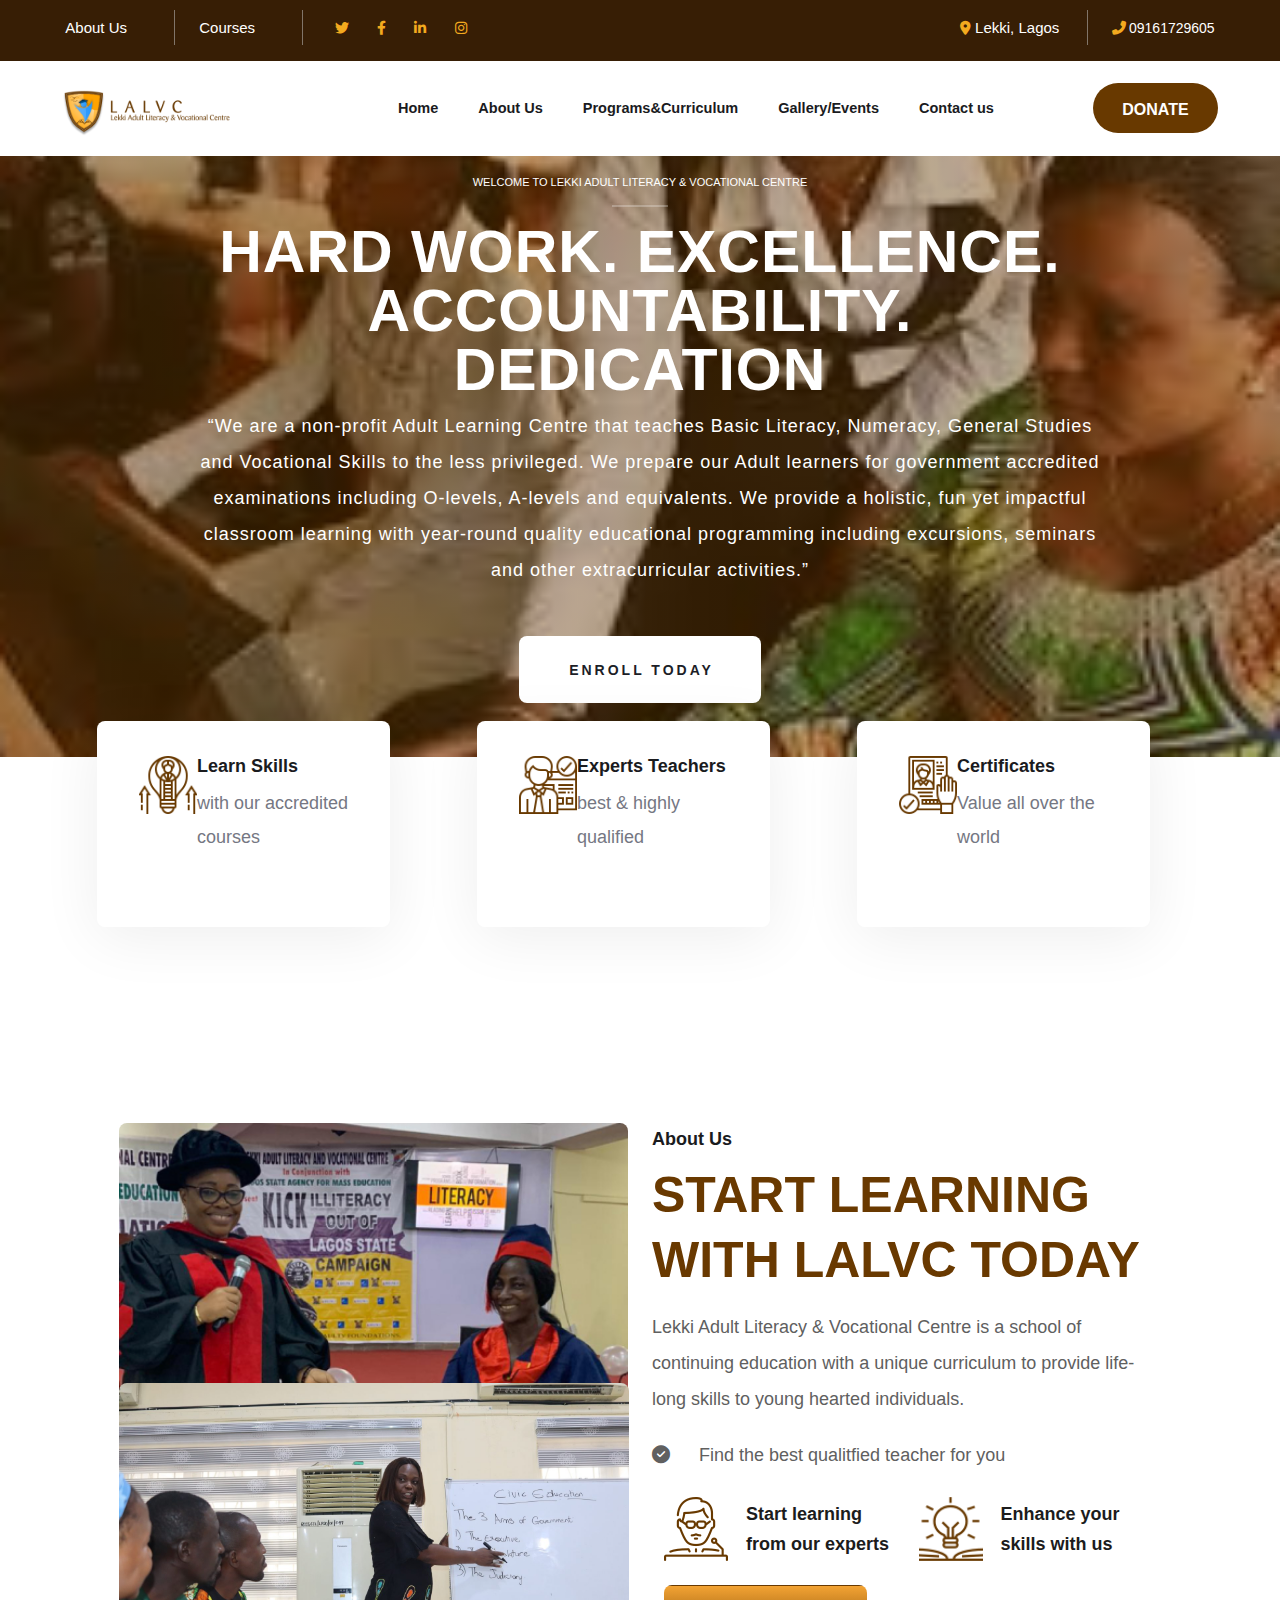
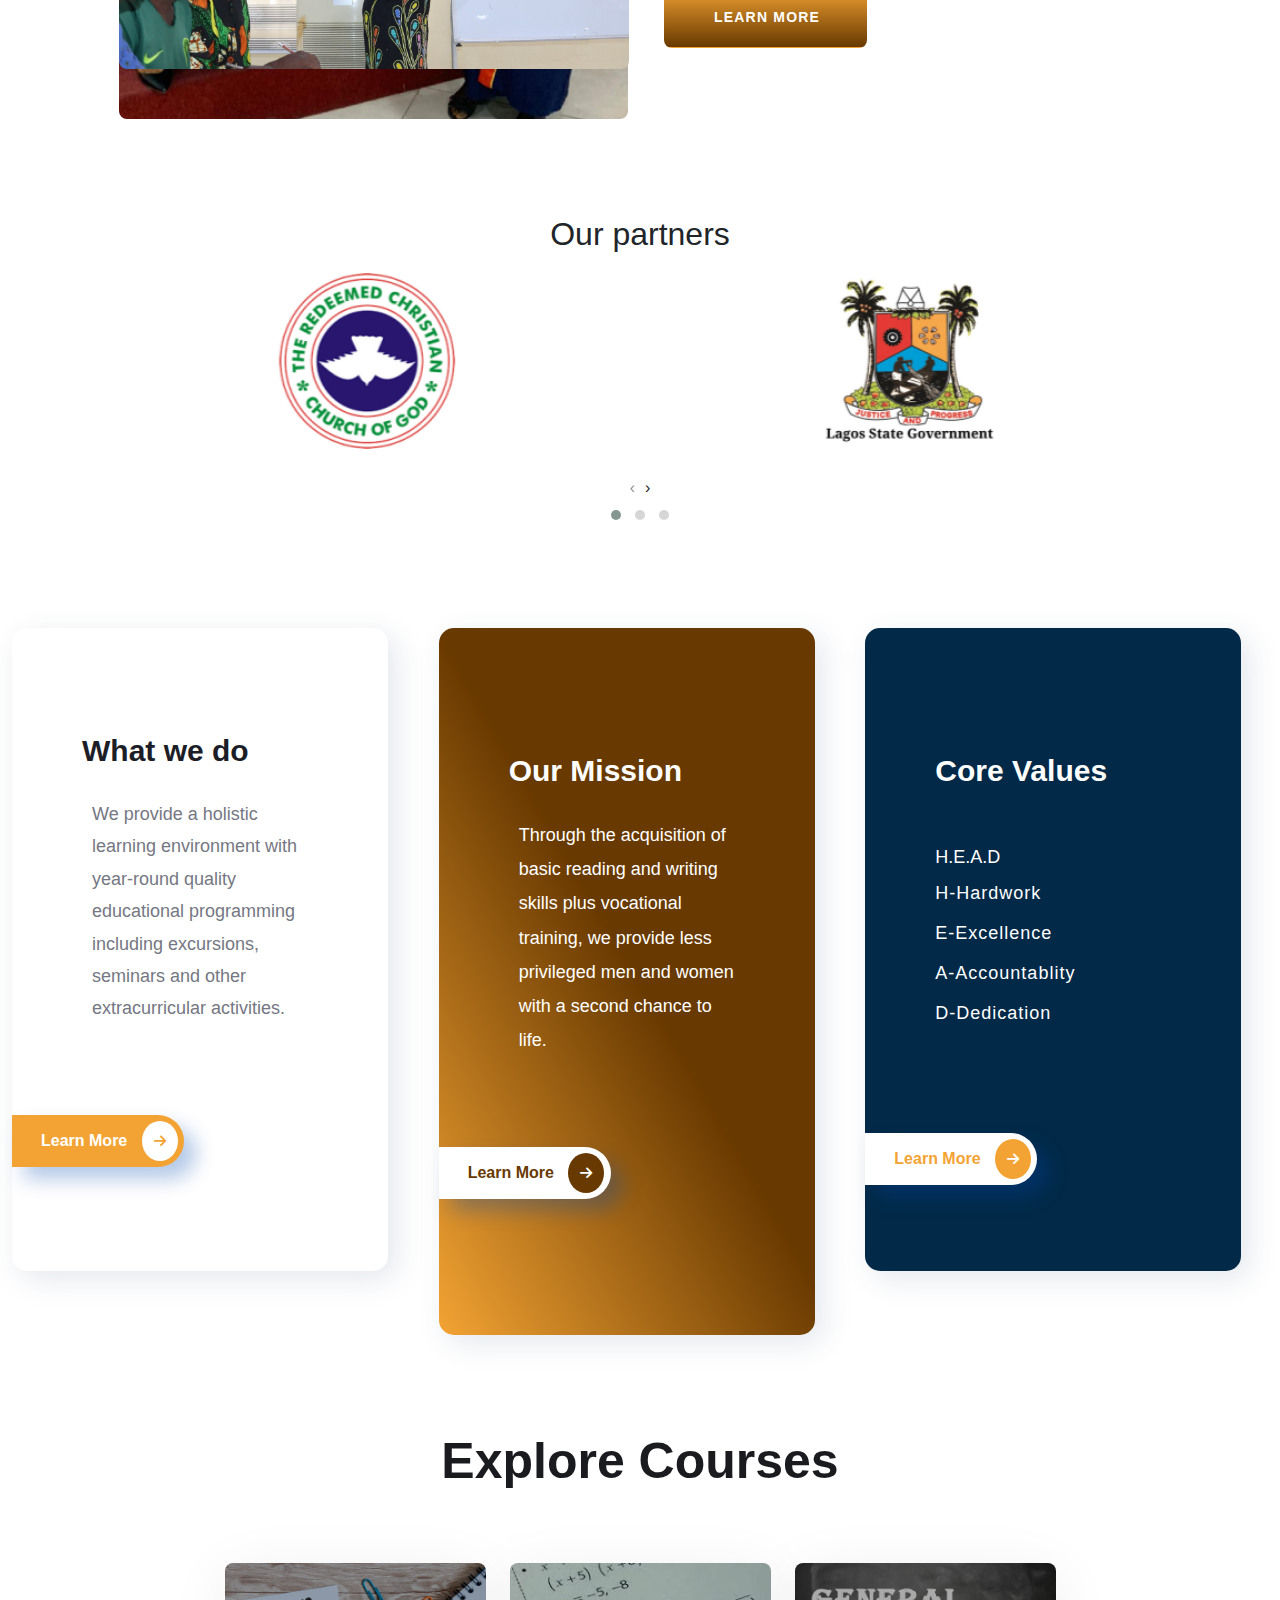
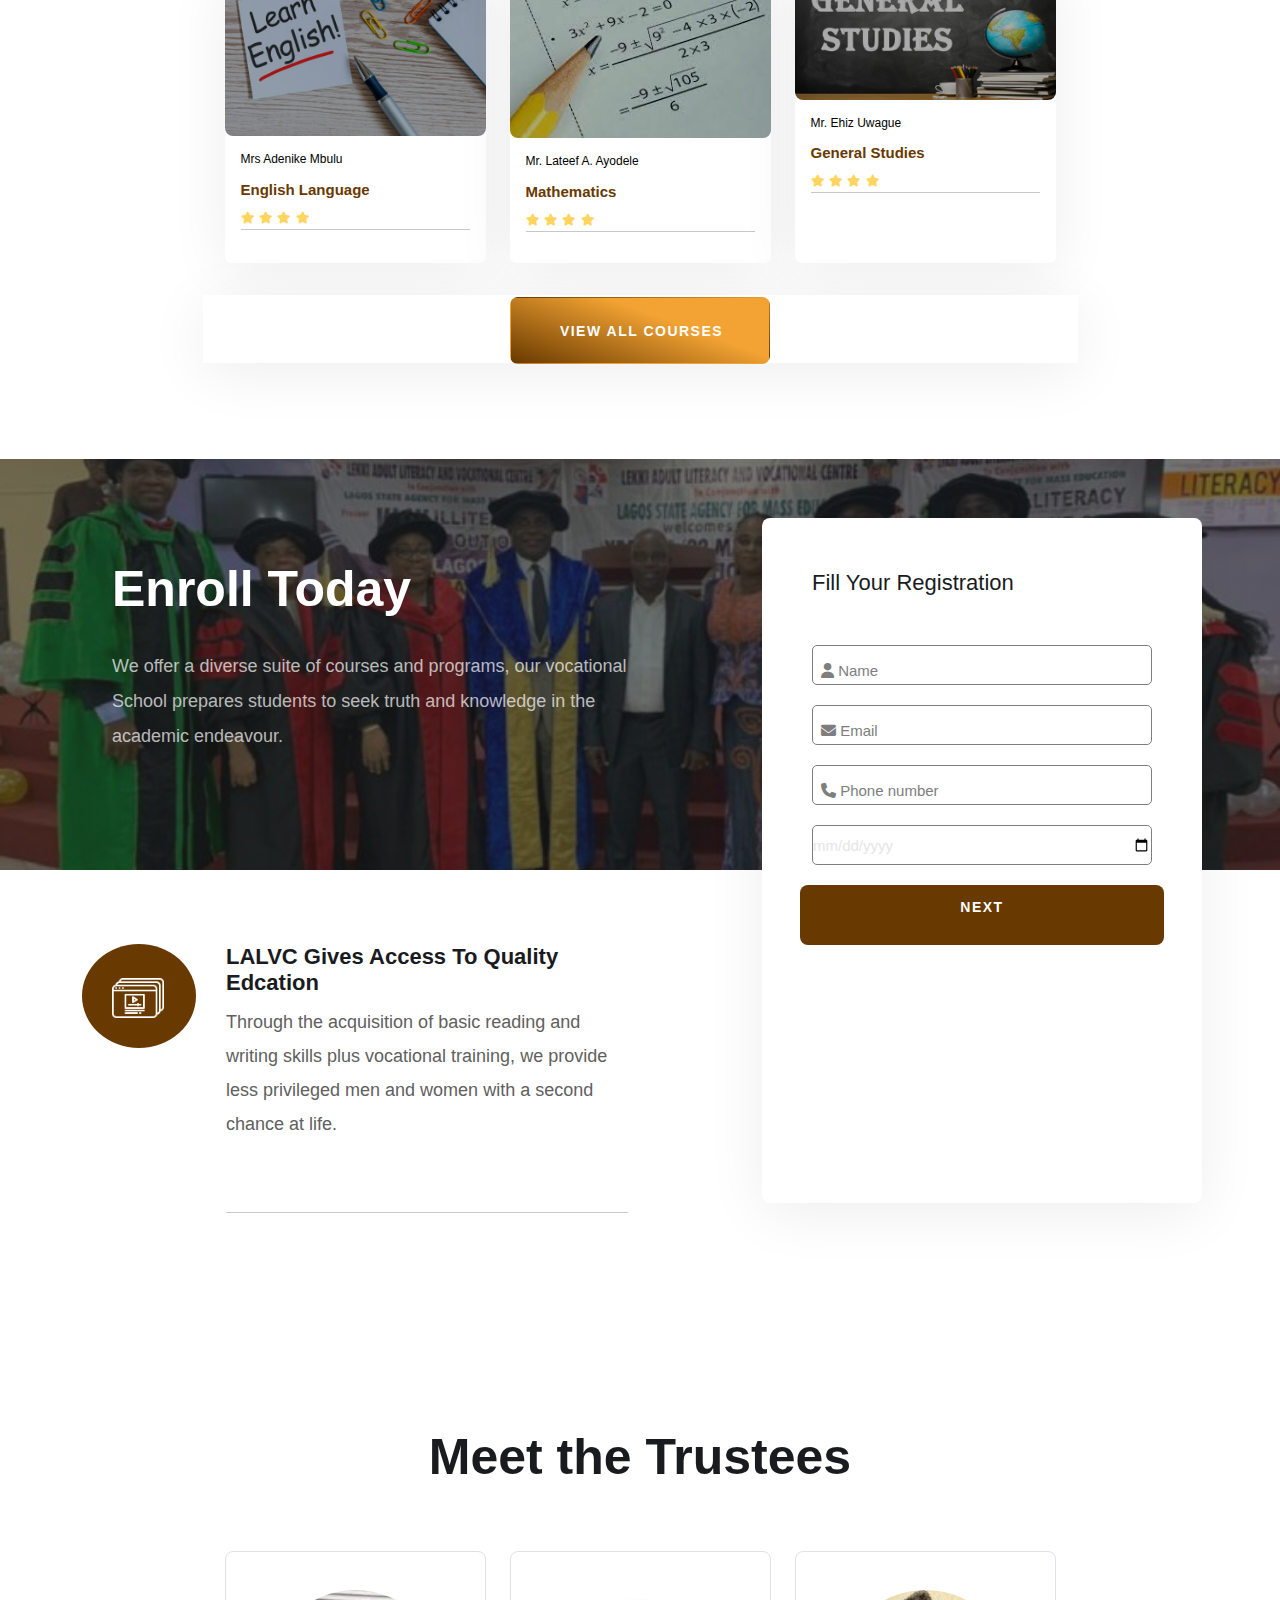
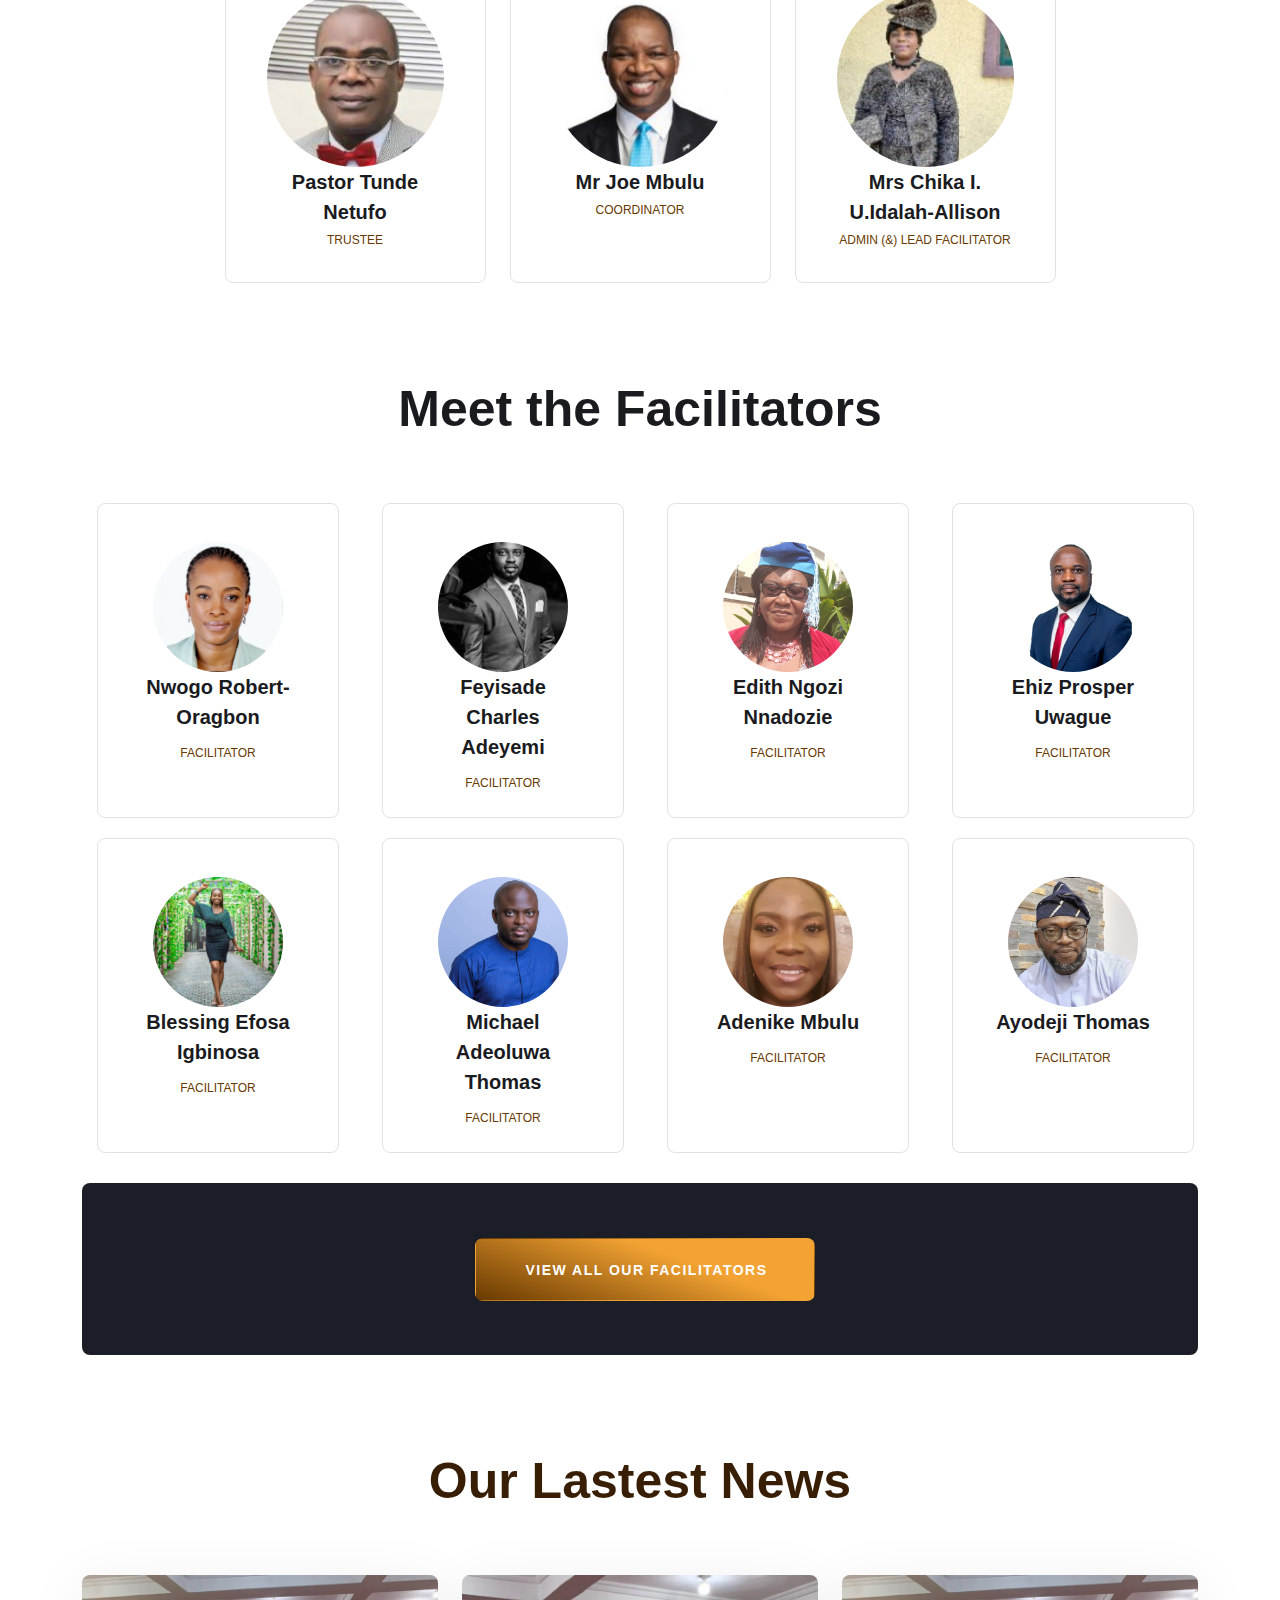
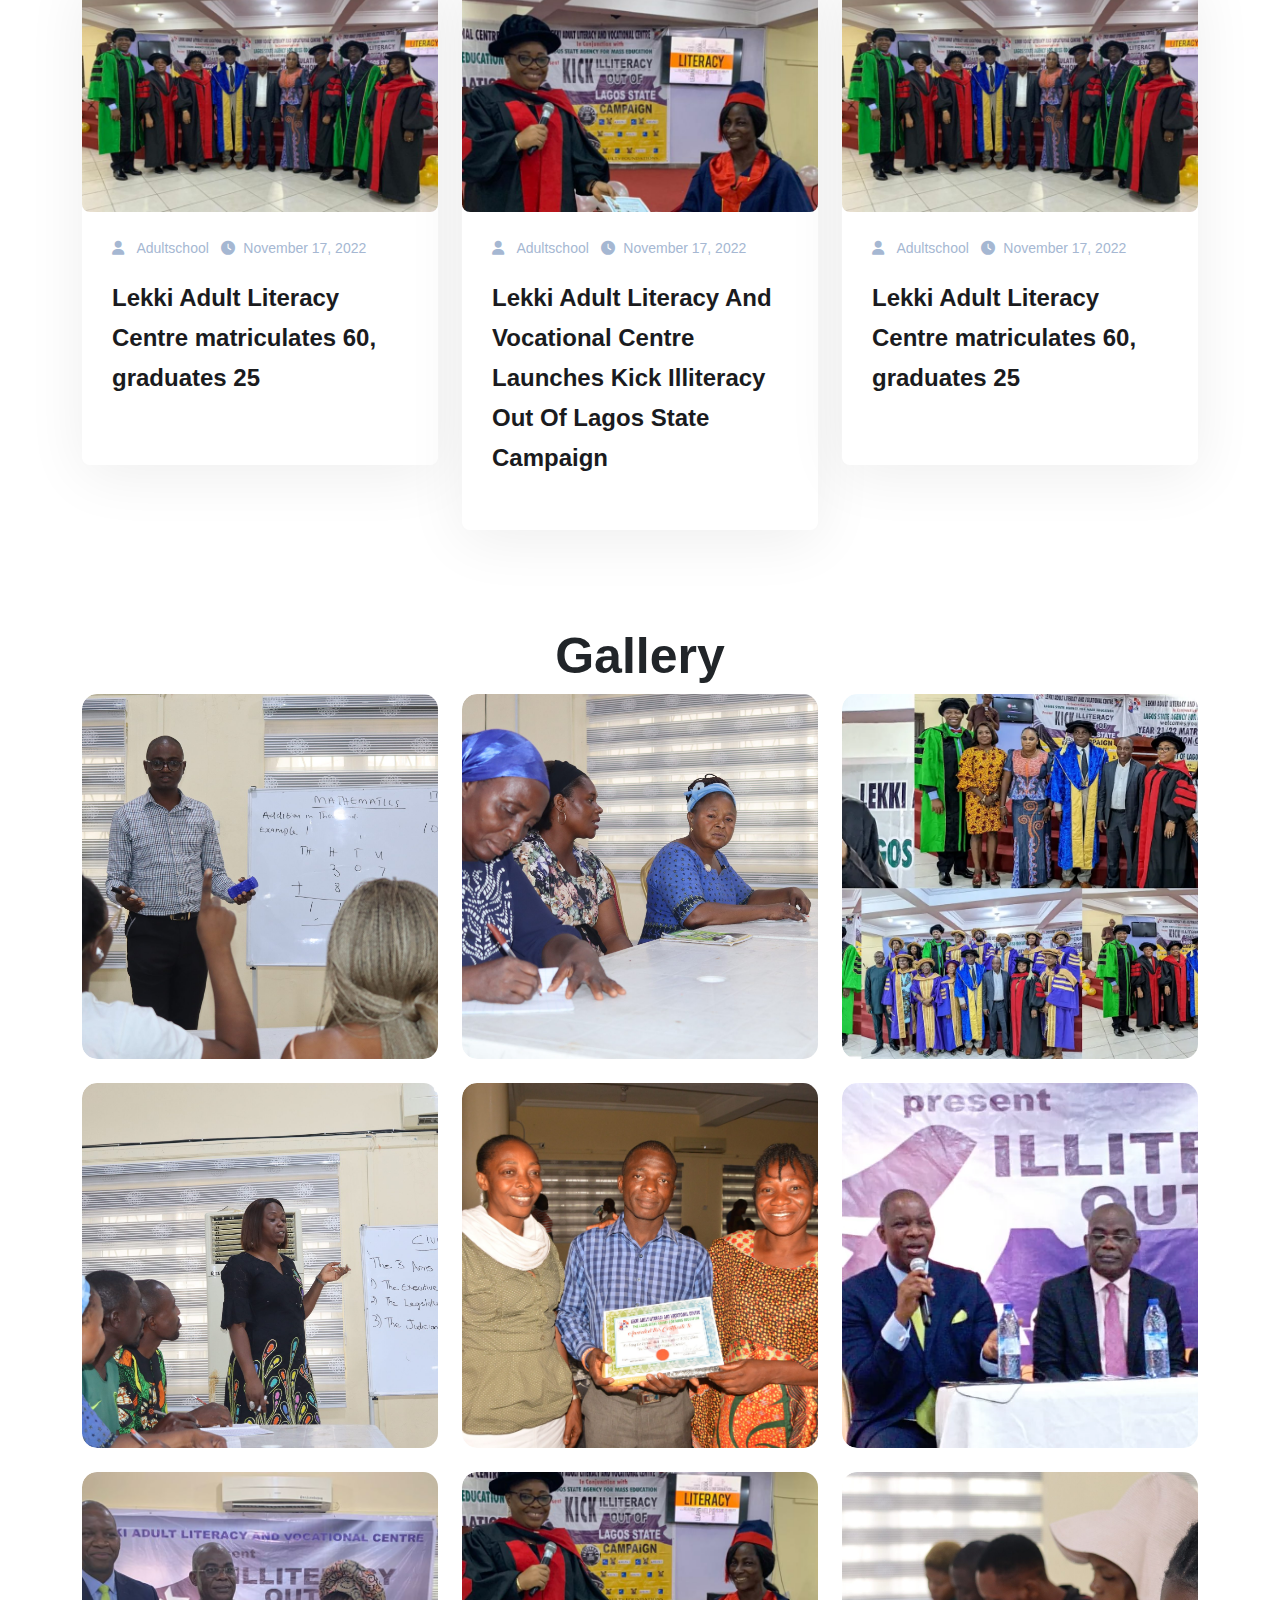
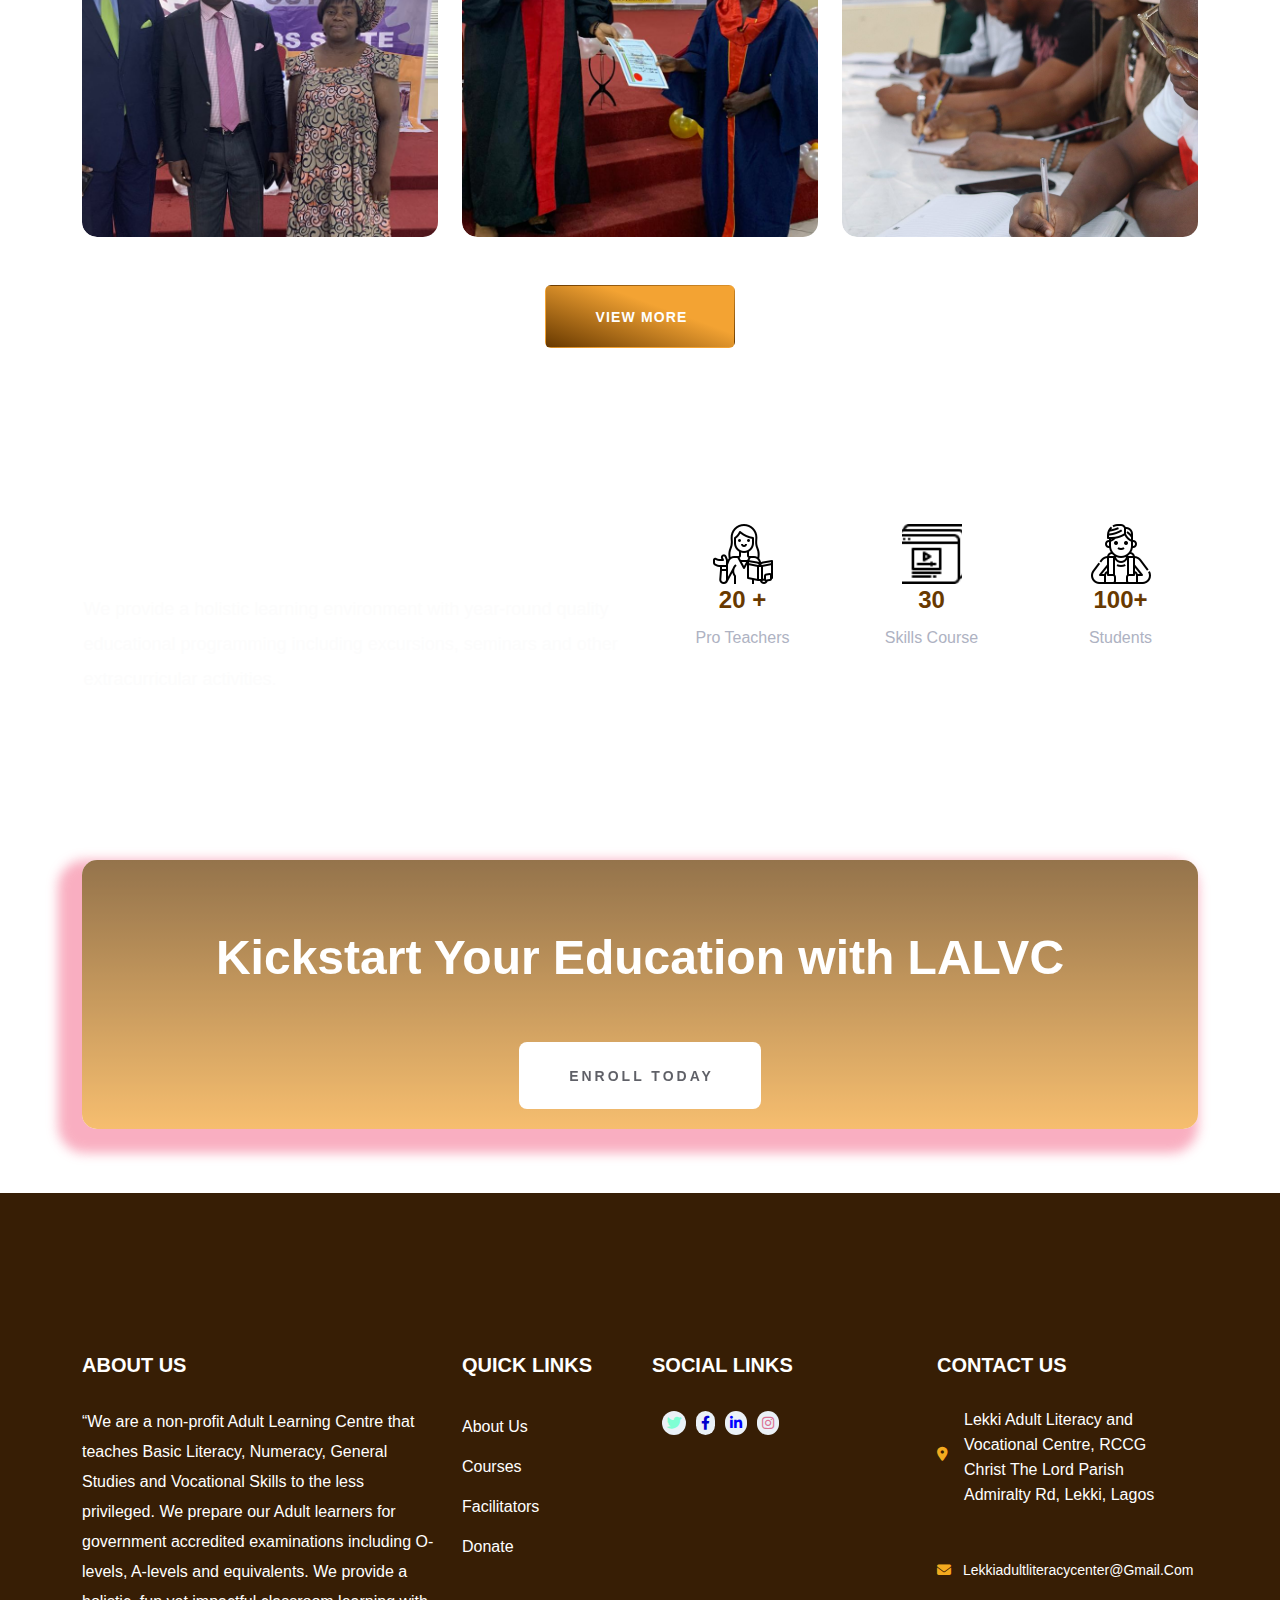
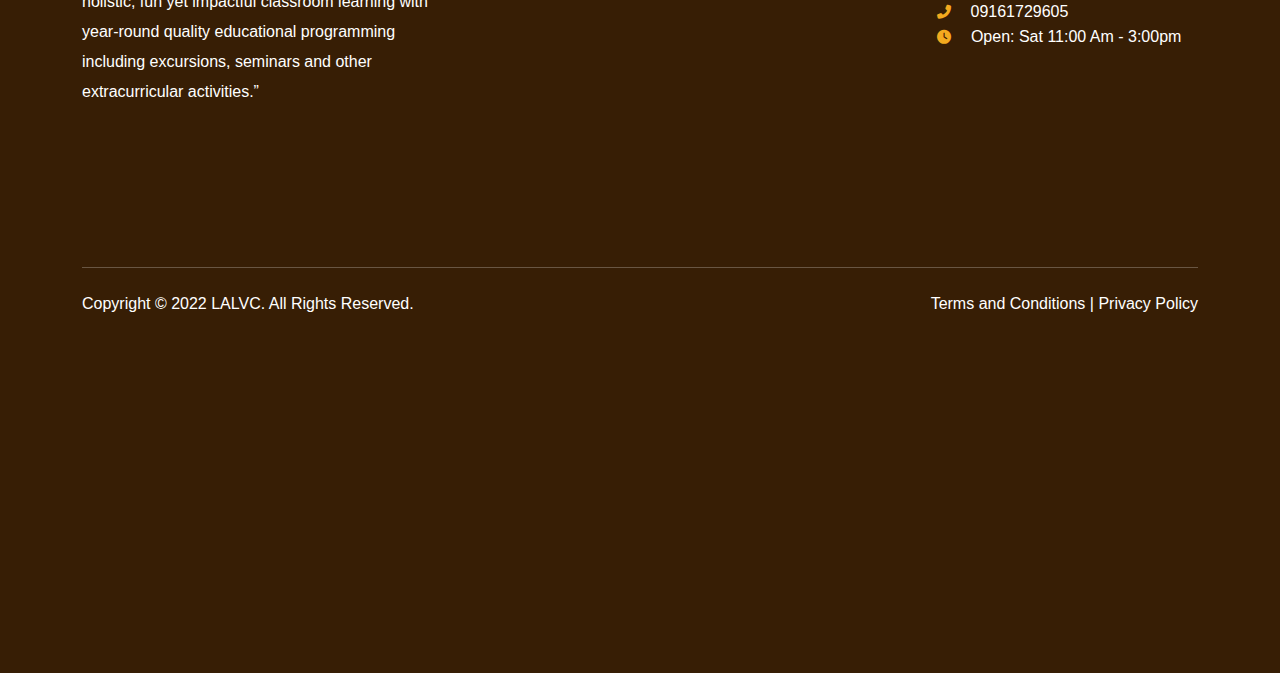
==== index.html @ d7ad95f9 "Add files via upload" ====
<!DOCTYPE html>
<html lang="en">

<head>
  <meta charset="UTF-8">
  <meta http-equiv="X-UA-Compatible" content="IE=edge">
  <meta name="viewport" content="width=device-width, initial-scale=1.0">
  <!-- bootstrap_css -->
  <link href="https://cdn.jsdelivr.net/npm/bootstrap@5.1.3/dist/css/bootstrap.min.css" rel="stylesheet"
    integrity="sha384-1BmE4kWBq78iYhFldvKuhfTAU6auU8tT94WrHftjDbrCEXSU1oBoqyl2QvZ6jIW3" crossorigin="anonymous">
  <link rel="stylesheet" href="boots/bootstrap.min.css">
  <!-- font_awesome -->
  <link rel="stylesheet" href="Font_6/css/all.min.css">
  <!-- animate_css -->
  <link rel="stylesheet" href="boots/animate.min.css">
  <!-- Css -->
  <link rel="stylesheet" href="css _folder/style.css">
   <link rel="stylesheet"
    href="https://cdnjs.cloudflare.com/ajax/libs/OwlCarousel2/2.3.4/assets/owl.theme.default.min.css">
   <link rel="stylesheet" href="css _folder/owl-carousel-theme.min.css">
  <title>Lekki-Adult_Schoolng </title>
</head>

<body>
  <header class="fixed-top">
    <!-- nav-info-section -->
    <nav class="main_nav d-none d-lg-block">
      <div class="container-fluid">
        <div class="row justify-content-center">
          <div class="col-lg-11 main_nav_section d-flex pt-2">
            <div class="d-flex">
              <div class="main_nav-item pt-1">
                <a href="#" class="ms-0 ps-0 pe-5" style="color: white;" id="about-">About us</a>
                <a href="#" style="color: white;" id="map_lekki" class="pe-5">Courses</a>
              </div>
              <ul class="pt-1">
                <a href="#" style="color: #f3aa1f; font-size: 14px; font-weight: 400px;"><i
                    class="fa-brands fa-twitter"></i></a>
                <a href="#" style="color: #f3aa1f; font-size: 14px; font-weight: 400px;" class="ms-4"><i
                    class="fab fa-facebook-f"></i></a>
                <a href="#" style="color: #f3aa1f; font-size: 14px; font-weight: 400px;" class="ms-4"><i
                    class="fab fa-linkedin-in"></i></a>
                <a href="#" style="color: #f3aa1f; font-size: 14px; font-weight: 400px;" class="ms-4"><i
                    class="fa-brands fa-instagram"></i></a>
              </ul>
            </div>
            <div class="ms-auto pt-1">
              <a href="#" style="color: white;" id="map_lekki" class="pe-4">
                <i class="fas fa-map-marker-alt" style="color: #f3aa1f; font-size: 14px; font-weight: 400px;"></i>
                <span>Lekki, Lagos</span>
              </a>
              <a href="#" style="color: white;" class="ms-4">
                <i class="fas fa-phone-alt" style="color: #f3aa1f; font-size: 14px; font-weight: 400px;">
                  <span class="text-white" style="font-weight: 400;">09161729605</span></i>
              </a>
            </div>
          </div>
        </div>
      </div>
    </nav>

    <nav class="d-lg-none d-block">
      <div class="container text-center">
        <div class="row">
          <div class="col-lg-12 donation_sm">
            <h2>- Make a donation -</h2>
          </div>
        </div>
      </div>
    </nav>

    <!-- navbar-section -->
    <nav class="navbar navbar-expand-lg bg-white">
      <div class="container-fluid">
        <a class="navbar-brand for-small-view"  href="#"><img src="images/adult_schoolng-logo.png" alt=""></a>
       <button class="navbar-toggler for-small-view" type="button" data-bs-toggle="collapse" data-bs-target="#navbarTogglerDemo03"
         aria-controls="navbarTogglerDemo" aria-expanded="false" aria-label="Toggle navigation">
         <span class="fa fa-bars" ></span>
       </button>
     <div class="d-lg-none d-block nav-logo-section text-center">
        <div class="nav_logo">
           <a class="navbar-brand nav-logo" href="#"> 
            <img src="images/adult_schoolng-logo.png" alt="" class="logo-nav">
          </a>
          </div>

        <a class="navbar-toggler " type="button" data-bs-toggle="collapse" data-bs-target="#navbarTogglerDemo03"
          aria-controls="navbarTogglerDemo" aria-expanded="false" aria-label="Toggle navigation">
          <span class="fa fa-bars  mx-auto" onclick="iconChange(this)"></span>
     </a>

     </div>
        <div class="collapse navbar-collapse text-lg-center" id="navbarTogglerDemo03">
          <ul class="navbar-nav bg-white text-center mb-2 mb-lg-0 d-flex justify-content-center">
            <li class="nav-item">
              <a class="nav-link active" aria-current="page" href="#">Home</a>
            </li>
            <li class="nav-item">
              <a class="nav-link" href="#">About Us</a>
            </li>
            <li class="nav-item">
              <a class="nav-link" href="#">Programs&Curriculum</a>
            </li>
            <li class="nav-item">
              <a class="nav-link" href="#">Gallery/Events</a>
            </li>
            <li class="nav-item">
              <a class="nav-link" href="#">Contact us</a>
            </li>
          </ul>
          <button class="btn donate_button ms-auto" style="padding-top: 13.7px;" type="button">Donate</button>
        </div>
      </div>
    </nav>
  </header>

  <!-- hero-section -->
  <section id="hero">
    <div class="container">
      <div class="row justify-content-center text-center">
        <div class="col-lg-10">
          <h4 class="pt-lg-4 mt-4">WELCOME TO LEKKI ADULT LITERACY & VOCATIONAL CENTRE</h4>
          <hr class="mx-auto" style="width: 6%; border: 1px solid #fff !important; background-color: #fff;">
          <h1>hard work. excellence. accountability. dedication
          </h1>
          <p>
            “We are a non-profit Adult Learning Centre that teaches Basic Literacy, Numeracy, General Studies and
            Vocational Skills to the less privileged. We prepare our Adult learners for government accredited
            examinations including O-levels, A-levels and equivalents. We provide a holistic, fun yet impactful
            classroom learning with year-round quality educational programming including excursions, seminars and other
            extracurricular activities.”
          </p>
          <button class="btn btn_enroll mt-5" type="button">Enroll Today</button>
        </div>
      </div>
    </div>
  </section>

  <!-- populated_container -->
  <div class="container populated_container justify-content-center">
    <div class="row justify-content-center d-flex">
      <div class="col-lg-4">
        <div class=" d-flex skill-item">
          <span><img src="images/skkils.png" alt="" class="icon-certificate"></span>
          <div class="ski-ex-cer">
            <h6>Learn Skills</h6>
            <p>with our accredited courses</p>
          </div>
        </div>
      </div>
      <div class="col-lg-4">
        <div class=" d-flex expert-item">
          <span><img src="images/certificate.png" alt="" class="icon-certificate"></span>
          <div class="ski-ex-cer">
            <h6>Experts Teachers</h6>
            <p>best & highly qualified</p>
          </div>
        </div>
      </div>
      <div class="col-lg-4">
        <div class=" d-flex certificate-item">
          <span><img src="images/icon-certificate.png" alt="" class="icon-certificate"></span>
          <div class="ski-ex-cer">
            <h6>Certificates</h6>
            <p>Value all over the world</p>
          </div>
        </div>
      </div>
    </div>
  </div>

  <!-- about-section -->
  <section id="about">
    <div class="container">
      <div class="row justify-content-center about_section_content">
        <div class="col-lg-6 about-first-section-item">
          <img src="images/about_bg-section.jpg" style="border-radius: 8px 8px 8px 8px;">
          <div class="about-section-empty d-none d-lg-block"><img src="images/about-item.jpg" alt=""></div>
        </div>
        <div class="col-lg-6 about-first-section-item-2">
          <h6 class="text">About Us</h6>
          <h1> <strong> Start Learning with lalvc today</strong> </h1>
          <p class="para pt-2">
            Lekki Adult Literacy & Vocational Centre is a school of continuing education with a unique curriculum to
            provide life-long skills to young hearted individuals.
          </p>
          <p class="mb-0 pb-0"><span><i class="fa fa-check-circle me-4"></i></span> Find the best qualitfied teacher for
            you</p>
          <div class="container">
            <div class="row pt-lg-4">
              <div class="col-lg-6 d-flex icon_img">
                <span><img src="images/icon-company-01-1.png" alt="" class="icon-certificate"></span>
                <div>
                  <h3>Start learning from our experts</h3>
                </div>
              </div>
              <div class="col-lg-6 d-flex icon_img">
                <span class="ps-0"><img src="images/icon-company-02-1.png" alt="" class="icon-certificate"></span>
                <div>
                  <h3>Enhance your skills with us</h3>
                </div>
              </div>
              <div class="mt-4">
                <button class="btn about_more_btn">Learn More</button>
              </div>
            </div>
          </div>
        </div>
      </div>
    </div>
  </section>

  <!-- partner-carousel-section -->
  <section id="carousel-section">
    <div class="container">

      <div class="row justify-content-center text-center">
        <div class="col-lg-10">
          <h2 class="text">Our partners</h2>
        </div>
      </div>

      <!-- owl-carousel -->
     <div class="row justify-content-center mx-auto">
      <div class="owl-carousel owl-theme">
        <div class="item">
          <div class="item-img">
            <img src="images/redeem.png" alt="" class="owl-image">
          </div>
        </div>
        <div class="item">
          <div class="item-img">
            <img src="images/Lagos-State-Government.-180x180.png" alt="">
          </div>
        </div>
        <div class="item">
          <div class="item-img">
            <img src="images/redeem.png" alt="">
          </div>
        </div>
        <div class="item">
         <div class="item-img">
          <img src="images/Lagos-State-Government.-180x180.png" alt="">
         </div>
        </div>
        <div class="item">
          <div class="item-img">
            <img src="images/redeem.png" alt="">
          </div>
        </div>
      </div>
     </div>
    </div>


  </section>


  <!-- partners-section -->
  <section id="partners">
    <div class="container-fluid">
      <div class="row justify-content-center gy-4">
        <div class="col-lg-4">
          <div class=" partner-item" id="what-we-do">
            <h2>What we do</h2>
            <p>
              We provide a holistic learning environment with year-round quality educational programming including
              excursions, seminars and other extracurricular activities.
            </p>
            <div class="learn-btn">
              <button class="btn btn-learn" type="button">Learn More <span class="rounded-circle"><i
                    class="fa fa-arrow-right"></i></span></button>
            </div>
          </div>
        </div>
        <div class="col-lg-4">
          <div class="partner-item" id="Mission">
            <h2>Our Mission</h2>
            <p class="text-white">
              Through the acquisition of basic reading and writing skills plus vocational training, we provide less
              privileged men and women with a second chance to life.
            </p>
            <div class="learn-btn">
              <button class="btn btn-learn" style="color: #683900;" type="button">Learn More <span
                  class="rounded-circle"><i class="fa fa-arrow-right"></i></span></button>
            </div>
          </div>
        </div>
        <div class="col-lg-4">
          <div class=" partner-item" id="head">
            <h2>Core Values</h2>
            <p class="text-white mb-0 p-0 mt-5">H.E.A.D</p>
            <ul class="p-0">
              <li>H-Hardwork</li>
              <li>E-Excellence</li>
              <li>A-Accountablity</li>
              <li>D-Dedication</li>
            </ul>
            <div class="learn-btn">
              <button class="btn btn-learn" type="button">Learn More <span class="rounded-circle"><i
                    class="fa fa-arrow-right"></i></span></button>
            </div>
          </div>
        </div>
      </div>
    </div>
  </section>

  <!-- explore-section -->
  <section id="explore">
    <div class="container">
      <h1 class="text-center mb-4">Explore Courses</h1>
      <div class="row justify-content-center gy-4 mt-5">
        <div class="col-lg-3 item">
          <div class="card">
            <img src="images/learn.jpeg" class="card-img-top" alt="...">
            <div class="card-body p-3">
              <span>
                <h6 class="card-title">Mrs Adenike Mbulu</h6>
              </span>
              <span>
                <p class="card-text"><small>English Language</small></p>
              </span>
              <span class="mt-0 pt-0">
                <i class="fa fa-star"></i>
                <i class="fa fa-star"></i>
                <i class="fa fa-star"></i>
                <i class="fa fa-star"></i>
              </span>
              <hr class="mt-0 pt-0">
            </div>
          </div>
        </div>
        <div class="col-lg-3 item">
          <div class="card">
            <img src="images/download.jpeg" class="card-img-top" alt="...">
            <div class="card-body p-3">
              <span>
                <h6 class="card-title">Mr. Lateef A. Ayodele</h6>
              </span>
              <span>
                <p class="card-text"><small>Mathematics</small></p>
              </span>
              <span class="mt-0 pt-0">
                <i class="fa fa-star"></i>
                <i class="fa fa-star"></i>
                <i class="fa fa-star"></i>
                <i class="fa fa-star"></i>
              </span>
              <hr class="mt-0 pt-0">
            </div>
          </div>
        </div>
        <div class="col-lg-3 item">
          <div class="card">
            <img src="images/generalstudieslogo.jpeg" class="card-img-top" alt="...">
            <div class="card-body p-3">
              <span>
                <h6 class="card-title">Mr. Ehiz Uwague</h6>
              </span>
              <span>
                <p class="card-text"><small>General Studies</small></p>
              </span>
              <span class="mt-0 pt-0">
                <i class="fa fa-star"></i>
                <i class="fa fa-star"></i>
                <i class="fa fa-star"></i>
                <i class="fa fa-star"></i>
              </span>
              <hr class="mt-0 pt-0">
            </div>
          </div>
        </div>
        <div class="view-section text-center pt-4">
          <a href="#" class="btn btn-view">View All Courses</a>
        </div>
      </div>
    </div>
  </section>

  <section id="eroll-section" class="enroll-section-item">
      <div class="container-fluid">
    <div class="row">
      <div class="col-lg-6">
        <h2 class="text text-white">Enroll Today</h2>
        <p class="para">
          We offer a diverse suite of courses and programs, our vocational School prepares students to seek truth and
          knowledge in the academic endeavour.
        </p>
      </div>
    </div>
  </div>
  </section>

  <!-- eroll-section -->
  <section id="form-section" class="mt-0">
    <div class="container">
      <div class="row">
        <div class="col-lg-6 lalvc d-none d-lg-block">
          <div class="d-flex">
            <!-- <span class="mt-4 llw"><i class="fa fa-photo-film"></i></span> -->
            <span><img src="images/icon-education.png" alt="" class="mt-4 llw"></span>
            <div>
              <h2 class="mb-2">LALVC Gives Access To Quality Edcation</h2>
              <p>
                Through the acquisition of basic reading and writing skills plus vocational training, we provide less
                privileged men and women with a second chance at life.
              </p>
              <hr>
            </div>
          </div>
        </div>
        <div class="col-lg-5">
          <div class="eroll_sign-up">
            <h6>Fill Your Registration</h6>
          <!-- <div class="divider-hr mx-auto"></div> -->
          <form class="row justify-content-center mt-lg-5">
            <div class="col-lg-6 input-group">
              <input type="text" id="name" style="border-radius: 5px 5px 5px 5px;" required>
              <label for="name"><span><i class="fa-solid fa-user"></i></span> Name</label>
            </div>
            <div class="col-lg-12 input-group">
              <input type="email" id="email" style="border-radius: 5px 5px 5px 5px;" required>
              <label for="email"><span><i class="fa-solid fa-envelope"></i></span> Email</label>
            </div>
            <div class="col-lg-6 input-group">
              <input type="number" id="number" style="border-radius: 5px 5px 5px 5px;" required>
              <label for="number"><span><i class="fa-solid fa-phone"></i></span> Phone number</label>
            </div>
            <div class="col-lg-6 input-group">
              <input type="date" id="date" placeholder="Date of birth" style="border-radius: 5px 5px 5px 5px;" required>
              <label for="date"></label>
            </div>
            <div id="submit">
              <button type="submit" class="btn-submit fw-bold">Next</button>
            </div>
          </form>
          </div>
        </div>
      </div>
    </div>
  </section>

  <!-- trutees-section -->
  <section id="trutees">
    <div class="container text-center">
      <h2>Meet the Trustees</h2>
      <div class="row justify-content-center gy-3 mt-lg-5 mt-3">
        <div class="col-lg-3">
        <div class=" trutee-item">
          <div class="t-item">
            <img src="images/pastor-tunde.jpg" alt="" class="rounded-circle">
            <h4>Pastor Tunde Netufo</h4>
            <small>TRUSTEE</small>
          </div>
        </div>
        </div>
        <div class="col-lg-3">
         <div class=" trutee-item">
          <div class="t-item">
            <img src="images/mr Joe.jpg" alt="" class="rounded-circle">
            <h4 class="mb-0 pb-0">Mr Joe Mbulu</h4>
            <small class="pt-0 mt-0">COORDINATOR</small>
          </div>
         </div>
        </div>
        <div class="col-lg-3">
        <div class=" trutee-item" id="chika">
          <div class="t-item">
            <img src="images/mrs-chika.jpg" alt="" class="rounded-circle">
            <h4>Mrs Chika I. U.Idalah-Allison</h4>
            <small class="small"> ADMIN (&) LEAD FACILITATOR </small>
          </div>
        </div>
        </div>
      </div>
    </div>
  </section>

  <!-- facilitator-section -->
  <section id="facilatator">
    <div class="container text-center">
      <h2>Meet the Facilitators</h2>
      <div class="row justify-content-center text-center gy-3 mt-lg-5 mt-3">
        <div class="col-lg-3">
        <div class=" facilitator-item">
          <div class="f-items">
            <img src="images/nwoyo.jpg" alt="" class="rounded-circle">
            <h5>Nwogo Robert-Oragbon</h5>
            <span><small>FACILITATOR</small></span>
          </div>
        </div>
        </div>
        <div class="col-lg-3">
         <div class="facilitator-item">
          <div class="f-items">
            <img src="images/feyi.jpg" alt="" class="rounded-circle">
            <h5>Feyisade Charles Adeyemi</h5>
            <span><small>FACILITATOR</small></span>
          </div>
         </div>
        </div>
        <div class="col-lg-3">
          <div class="facilitator-item">
            <div class="f-items">
              <img src="images/edith.jpg" alt="" class="rounded-circle">
              <h5>Edith Ngozi Nnadozie</h5>
              <span><small>FACILITATOR</small></span>
            </div>
          </div>
        </div>
        <div class="col-lg-3">
          <div class="facilitator-item">
            <div class="f-items">
              <img src="images/prosper.jpg" alt="" class="rounded-circle">
              <h5>Ehiz Prosper Uwague</h5>
              <span><small>FACILITATOR</small></span>
            </div>
          </div>
        </div>
      </div>
      <div class="row justify-content-center text-center mt-1 gy-3">
        <div class="col-lg-3">
       <div class=" facilitator-item">
        <div class="f-items">
          <img src="images/blessing.jpg" alt="" class="rounded-circle">
          <h5>Blessing Efosa Igbinosa</h5>
          <span><small>FACILITATOR</small></span>
        </div>
       </div>
        </div>
        <div class="col-lg-3">
          <div class=" facilitator-item">
            <div class="f-items">
              <img src="images/micheal.jpg" alt="" class="rounded-circle">
              <h5>Michael Adeoluwa Thomas</h5>
              <span><small>FACILITATOR</small></span>
            </div>
          </div>
        </div>
        <div class="col-lg-3">
          <div class=" facilitator-item">
            <div class="f-items">
              <img src="images/nikky.jpg" alt="" class="rounded-circle">
              <h5>Adenike Mbulu</h5>
              <span><small>FACILITATOR</small></span>
            </div>
          </div>
        </div>
        <div class="col-lg-3">
          <div class=" facilitator-item">
            <div class="f-items">
              <img src="images/thomas'.jpg" alt="" class="rounded-circle">
              <h5>Ayodeji Thomas</h5>
              <span><small>FACILITATOR</small></span>
            </div>
          </div>
        </div>
      </div>
      <div class="facilitator_view_btn">
        <button class="btn" type="button">View All Our Facilitators</button>
      </div>
    </div>
  </section>

  <!-- lastest-news -->
  <section id="lastest-news">
    <div class="container ">
      <h1 class="text-center">Our Lastest News</h1>
      <div class="row justify-content-center gy-3 mt-5">
        <div class="col-lg-4">
          <div class="card lastest-news-item">
            <img src="images/enroll_for now.jpeg" class="card-img-top" alt="...">
            <div class="card-body pt-4">
              <a href="#" class="me-2 item"><span><i class="fa-solid fa-user me-2"></i></span>
                <small>Adultschool</small></a>
              <a href="#"><span><i class="fa fa-clock me-2"></i></span><small>November 17, 2022</small></a>
              <h5 class="mt-3">
                <a href="#"> Lekki Adult Literacy Centre matriculates 60, graduates 25</a>
              </h5>
            </div>
          </div>
        </div>
        <div class="col-lg-4">
          <div class="card lastest_news_item">
            <img src="images/kick-section.jpeg" class="card-img-top" alt="...">
            <div class="card-body pt-4">
              <a href="#" class="me-2 item"><span><i class="fa-solid fa-user me-2"></i></span>
                <small>Adultschool</small></a>
              <a href="#"><span><i class="fa fa-clock me-2"></i></span><small>November 17, 2022</small></a>
              <h5 class="mt-3">
                <a href="#"> Lekki Adult Literacy And Vocational Centre Launches Kick Illiteracy Out Of Lagos State
                  Campaign</a>
              </h5>
            </div>
          </div>
        </div>
        <div class="col-lg-4">
          <div class="card lastest-news-item">
            <img src="images/enroll_for now.jpeg" class="card-img-top" alt="...">
            <div class="card-body pt-4">
              <a href="#" class="me-2 item"><span><i class="fa-solid fa-user me-2"></i></span>
                <small>Adultschool</small></a>
              <a href="#"><span><i class="fa fa-clock me-2"></i></span><small>November 17, 2022</small></a>
              <h5 class="mt-3">
                <a href="#"> Lekki Adult Literacy Centre matriculates 60, graduates 25</a>
              </h5>
            </div>
          </div>
        </div>
      </div>
    </div>
  </section>

  <!-- Gallery-section -->
  <section id="gallery">
    <div class="container">
      <h1 class="text-center">Gallery</h1>
      <div class="row gy-3">
        <div class="col-lg-4">
         <div class="gallery-item">
          <img src="images/gallery-1.jpg" alt="">
          <div class="gallery-content-empty-overlay"></div>
         </div>
        </div>
        <div class="col-lg-4">
          <div class="gallery-item">
            <img src="images/gallery-2.jpg" alt="">
          <div class="gallery-content-empty-overlay"></div>
          </div>
        </div>
        <div class="col-lg-4">
          <div class="gallery-item">
            <img src="images/graduate.webp" alt="">
          <div class="gallery-content-empty-overlay"></div>
          </div>
        </div>

      </div>
      <div class="row mt-2 gy-3">
        <div class="col-lg-4">
          <div class="gallery-item">
            <img src="images/gallery 4.jpg" alt="">
          <div class="gallery-content-empty-overlay"></div>
          </div>
        </div>
        <div class="col-lg-4">
         <div class="gallery-item">
          <img src="images/gallery 5.jpg" alt="">
          <div class="gallery-content-empty-overlay"></div>
         </div>
        </div>
        <div class="col-lg-4">
          <div class="gallery-item">
            <img src="images/gallery 6.webp" alt="">
          <div class="gallery-content-empty-overlay"></div>
          </div>
        </div>

      </div>
      <div class="row mt-2 gy-3">
        <div class="col-lg-4">
         <div class="gallery-item">
          <img src="images/gallery7.jpeg" alt="">
          <div class="gallery-content-empty-overlay"></div>
         </div>
        </div>
        <div class="col-lg-4">
         <div class="gallery-item">
          <img src="images/gallery 8.jpeg" alt="">
          <div class="gallery-content-empty-overlay"></div>
         </div>
        </div>
        <div class="col-lg-4">
         <div class="gallery-item">
          <img src="images/gallery 9.jpg" alt="">
          <div class="gallery-content-empty-overlay"></div>
         </div>
        </div>

      </div>
      <div class="gallery_btn text-center mt-5">
        <button class="btn gallery-btn" type="button">View More</button>
      </div>
    </div>
  </section>

  <!-- chance_learning -->
  <section id="second-chance">
    <div class="container">
      <div class="row justify-content-center">
        <div class="col-lg-6">
          <h2><strong>A Second Chance <br> at Learning</strong></h2>
          <p>
            We provide a holistic learning environment with year-round quality educational programming including
            excursions, seminars and other extracurricular activities.
          </p>
        </div>
        <div class="col-lg-2 chance-item">
          <img src="images/girl_hold.png" alt="">
          <h6>20 <span>+</span></h6>
          <small>Pro Teachers</small>
        </div>
        <div class="col-lg-2 chance-item">
          <img src="images/skill-chance (1).png" alt="">
          <h6>30</h6>
          <small>Skills Course</small>
        </div>
        <div class="col-lg-2 chance-item">
          <img src="images/student.png" alt="">
          <h6>100<span>+</span></h6>
          <small>Students</small>
        </div>
      </div>
    </div>
  </section>

  <!-- Education-section -->
  <section id="education-section">
    <div class="container">
      <div class="row justify-content-center text-center">
        <div class="col-lg-12">
          <div class=" education">
            <h1 class="display-1"><strong>Kickstart Your Education with LALVC</strong></h1>
            <button class="btn btn_enroll mt-lg-5 mt-2" type="button">Enroll Today</button>
          </div>
        </div>
      </div>
    </div>
  </section>

  <!-- footer-section -->
    <footer class="mb-0 pb-2" id="footer-section">
      <div class="container">
        <div class="footer">
          <div class="row">
            <div class="col-lg-4 about">
              <h5>About Us</h5>
              <p class="pb-3">
                “We are a non-profit Adult Learning Centre that teaches Basic Literacy, Numeracy, General Studies and
                Vocational Skills to the less privileged. We prepare our Adult learners for government accredited
                examinations including O-levels, A-levels and equivalents. We provide a holistic, fun yet impactful
                classroom learning with year-round quality educational programming including excursions, seminars and
                other extracurricular activities.”
              </p>
            </div>
            <div class="col-lg-2 q-link">
              <h5>Quick Links</h5>
              <ul class="p-0">
                <li>
                  <a href="#">About Us</a>
                </li>
                <li>
                  <a href="#">Courses</a>
                </li>
                <li>
                  <a href="#">Facilitators</a>
                </li>
                <li>
                  <a href="#">Donate</a>
                </li>
              </ul>
            </div>
            <div class="col-lg-3 social-link">
              <h5>Social Links</h5>
              <ul class="pt-1 d-flex p-0 ms-0 pe-0">
                <li><a href="#"><i class="fa-brands fa-twitter fw-bold" style="color: aquamarine;"></i></a></li>
                <li><a href="#"><i class="fab fa-facebook-f" style="color: mediumblue;"></i></a></li>
                <li><a href="#"><i class="fab fa-linkedin-in" style="color: blue;"></i></a></li>
                <li> <a href="#"><i class="fa-brands fa-instagram" style="color:palevioletred;"></i></a></li>
              </ul>
            </div>
            <div class="col-lg-3 contact">
              <h5>Contact Us</h5>
              <div class="d-flex item mb-0 pb-0">
                <span class="mb-0 pb-0">
                  <i class="fas fa-map-marker-alt me-3"
                    style="color: #f3aa1f; font-size: 14px; font-weight: 400px; margin-top: 40px;"></i></span>
                <p>
                  Lekki Adult Literacy and Vocational Centre, RCCG Christ The Lord Parish Admiralty Rd, Lekki, Lagos
                </p>
              </div>
              <p class="para1">
                <small class="mt-0 pt-0">
                  <span>
                    <i class="fa-solid fa-envelope pe-2"
                      style="color: #f3aa1f; font-size: 14px; font-weight: 400px; margin-top: 40px;"></i></span>
                  <span class="text-white">lekkiadultliteracycenter@gmail.com</span>
                </small>
              </p>
              <a href="#" style="color: white;">
                <i class="fas fa-phone-alt" style="color: #f3aa1f; font-size: 14px; font-weight: 400px;">
                  <span class="text-white ms-3" style="font-weight: 400;"><span class="para1">09161729605</span>
                  </span></i>
              </a>
              <p>
                <small>
                  <a href="#" style="color: white; cursor: text;">
                    <i class="fa fa-clock" style="color: #f3aa1f; font-size: 14px; font-weight: 400px;"></i>
                    <span class="text-white ms-3" style="font-weight: 400;"><span class="para1">Open: Sat 11:00 am - 3:00pm</span> </span>
                  </a>
                </small>
              </p>
            </div>
          </div>
        </div>
        <hr>
        <div class="row">
          <div class="col-lg-6">
            <p class="pt-2">Copyright © 2022 LALVC. All Rights Reserved.</p>
          </div>
          <div class="col-lg-6 text-lg-end pt-2">
            <p>Terms and Conditions | Privacy Policy</p>
          </div>
        </div>
      </div>
    </footer>
  

  <!-- bootstrap_javascript -->
  <!-- <script src="https://cdn.jsdelivr.net/npm/bootstrap@5.1.3/dist/js/bootstrap.bundle.min.js"
    integrity="sha384-ka7Sk0Gln4gmtz2MlQnikT1wXgYsOg+OMhuP+IlRH9sENBO0LRn5q+8nbTov4+1p"
    crossorigin="anonymous"></script> -->
    <script src="boots/bootstrap.min.js"></script>
  <!-- Javascript -->
    <script src="js/jquery.min.js"></script>
    <script src="js/owl-theme.min.js"></script>
  <script src="js/js.js"></script>
</body>

</html>
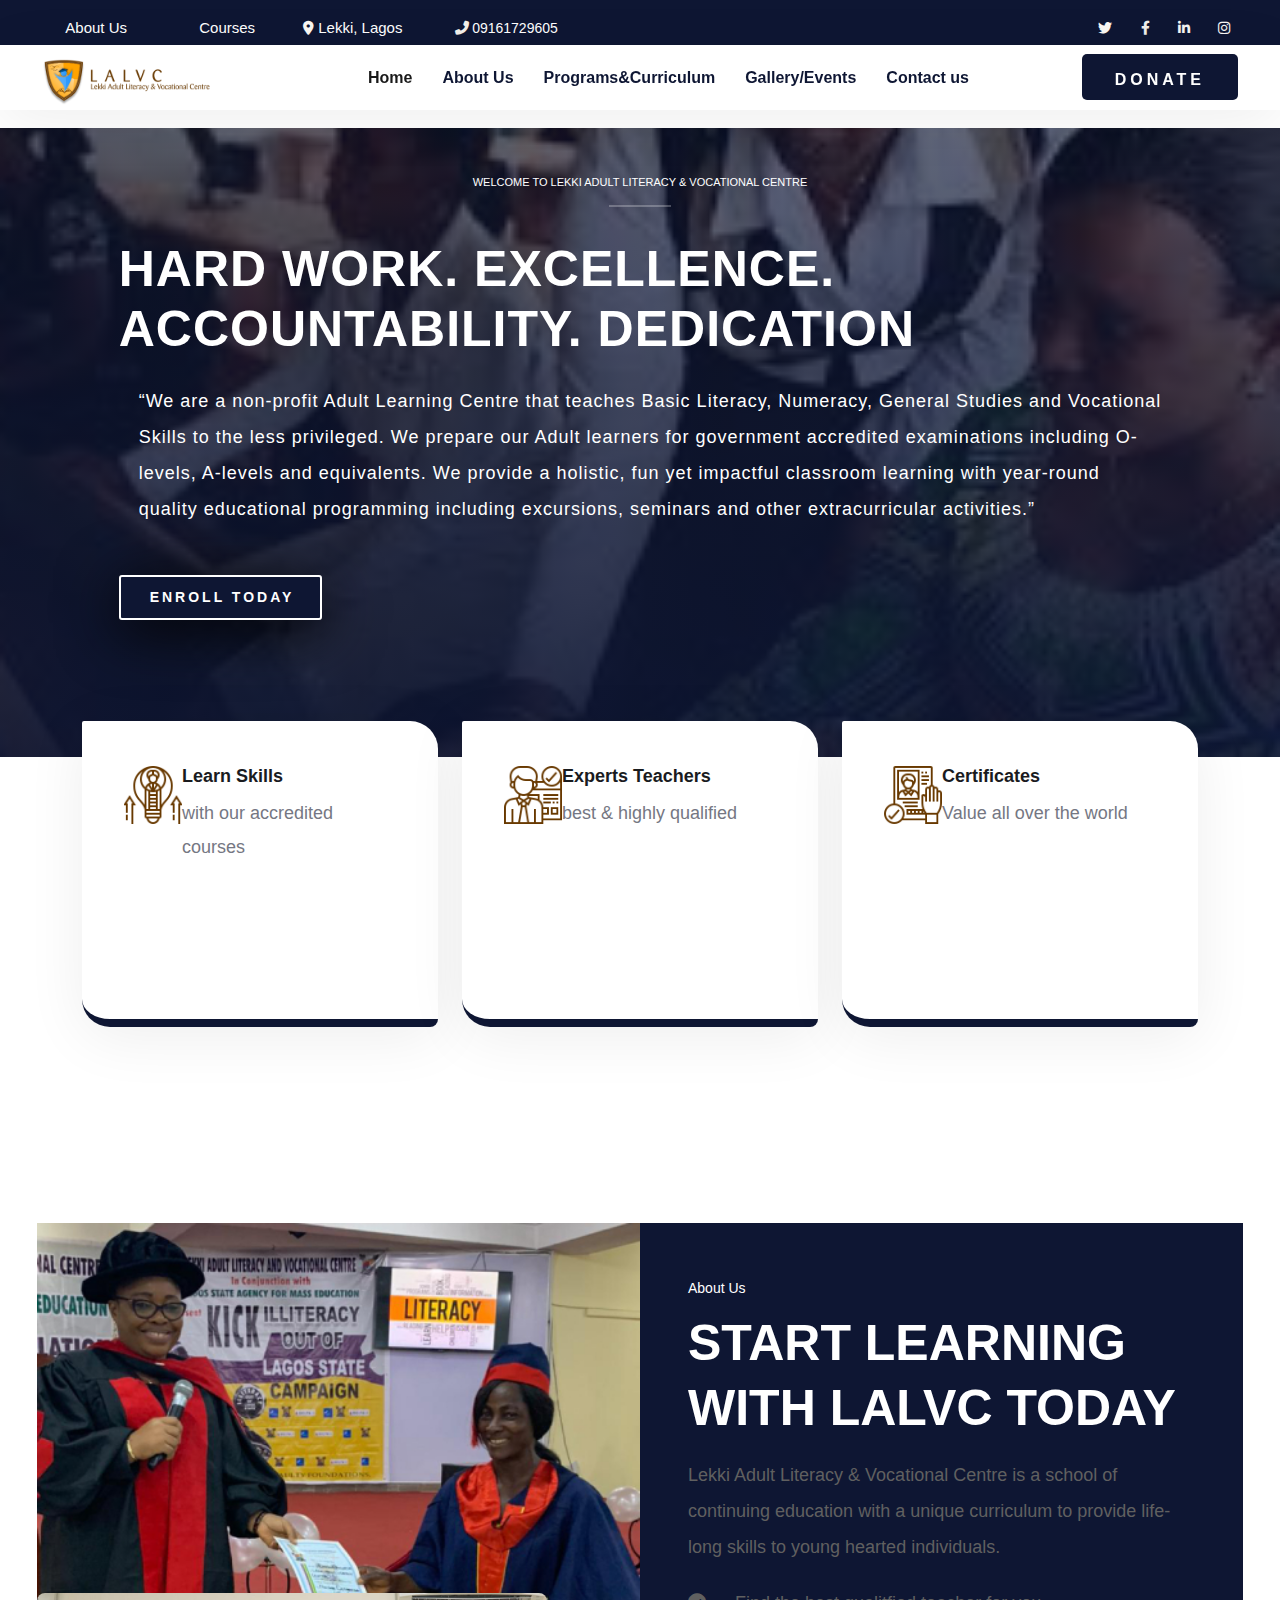
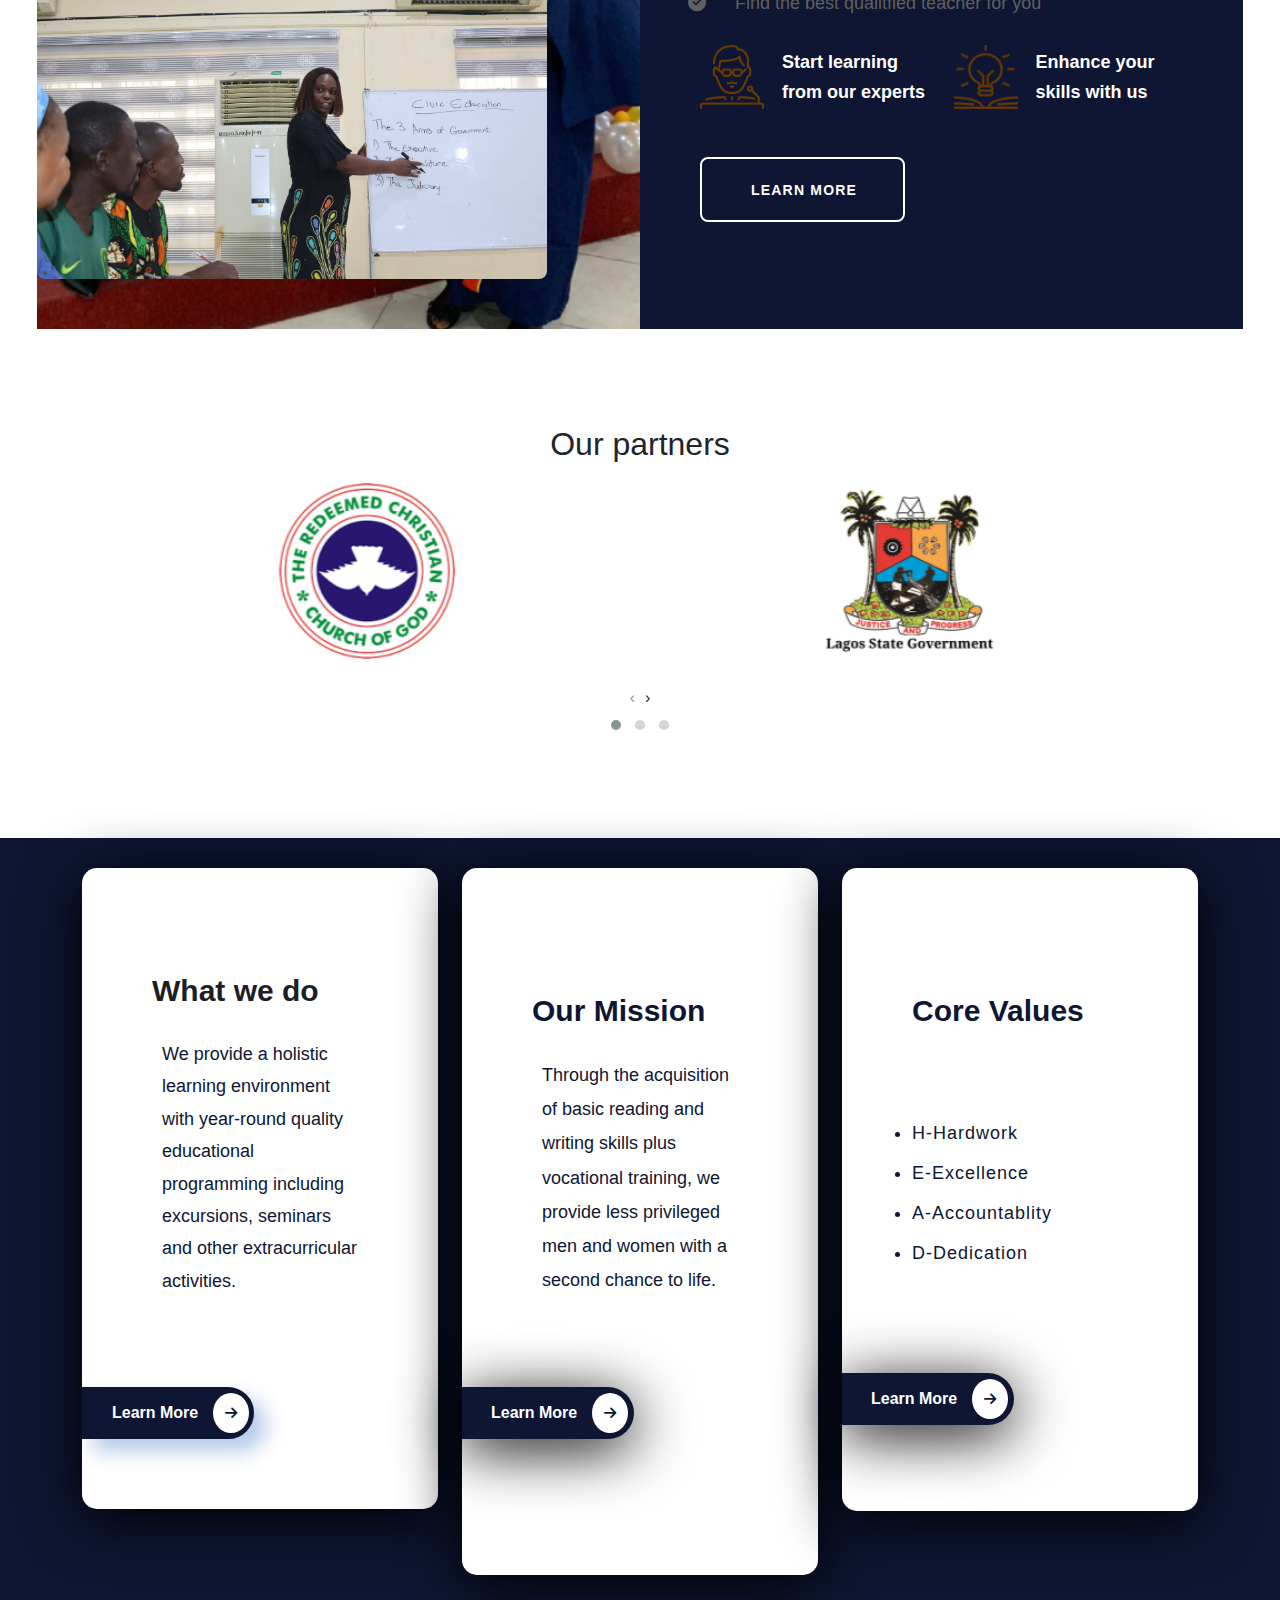
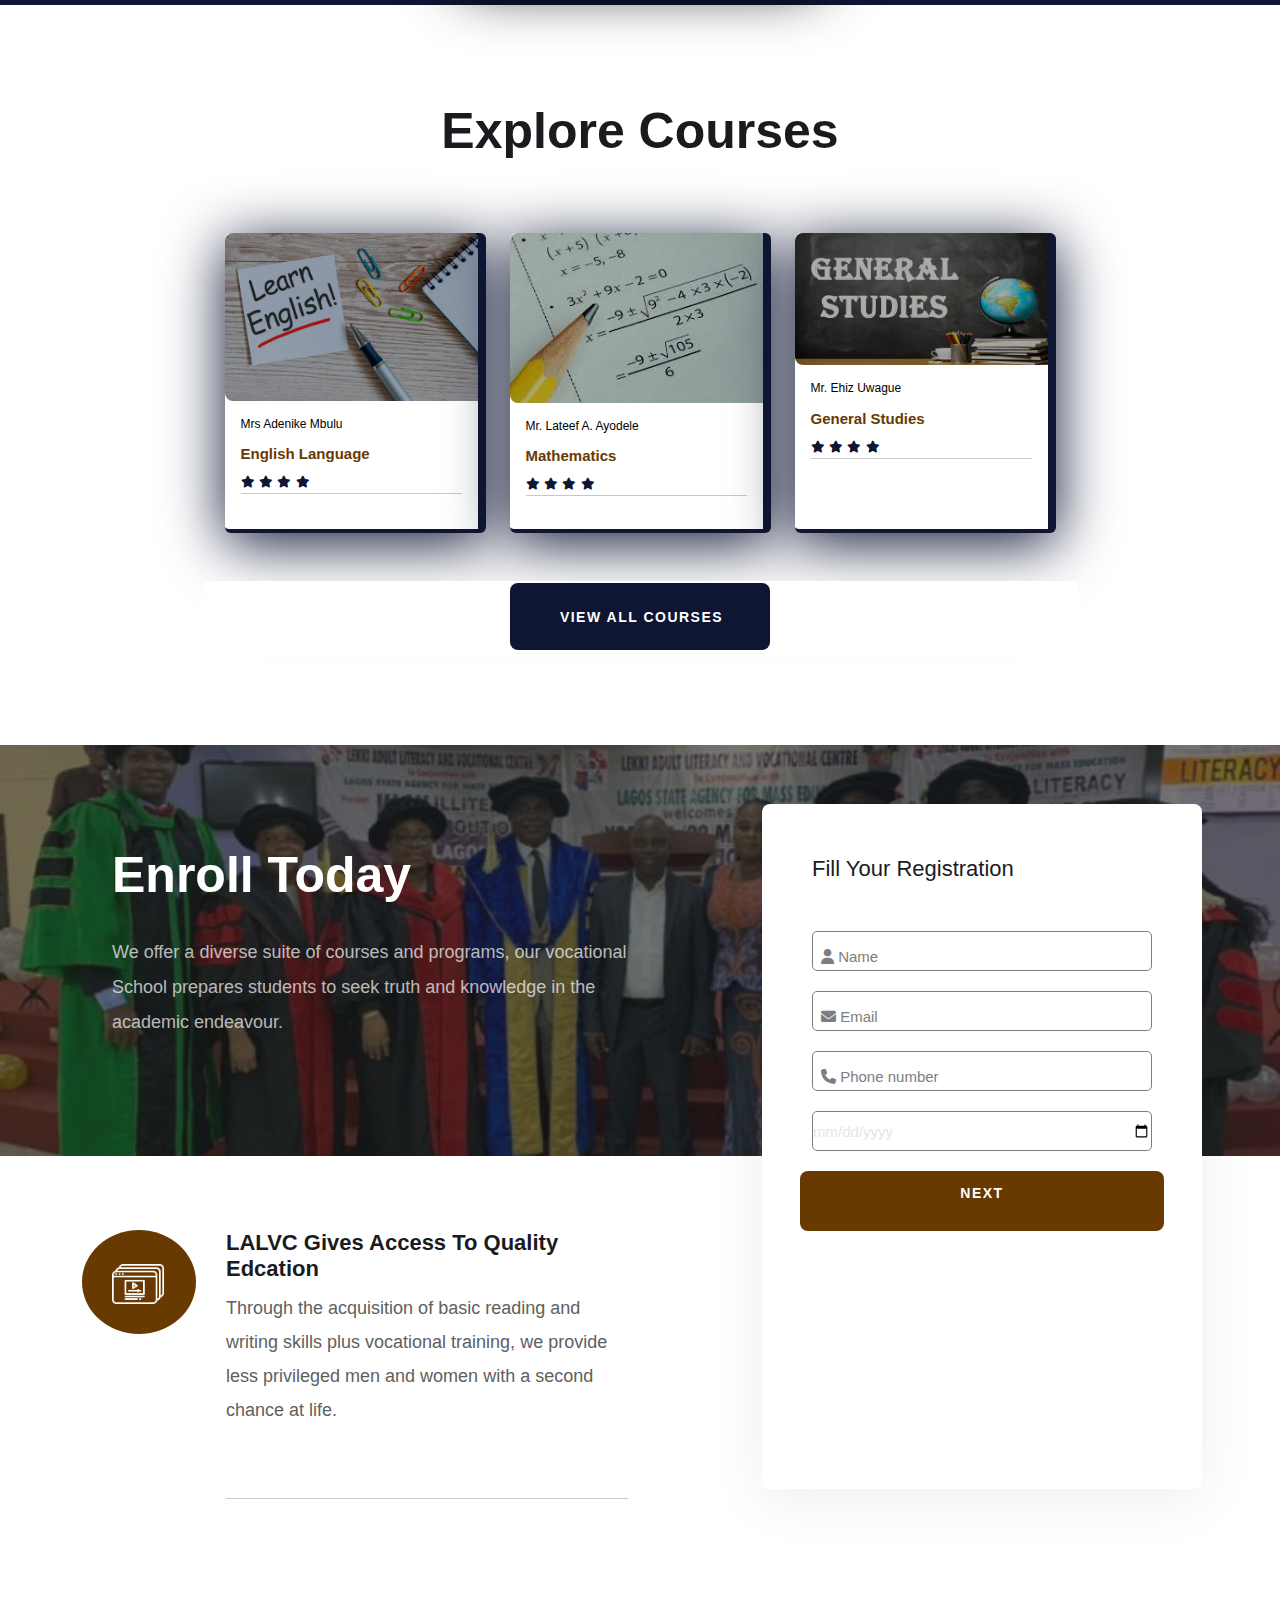
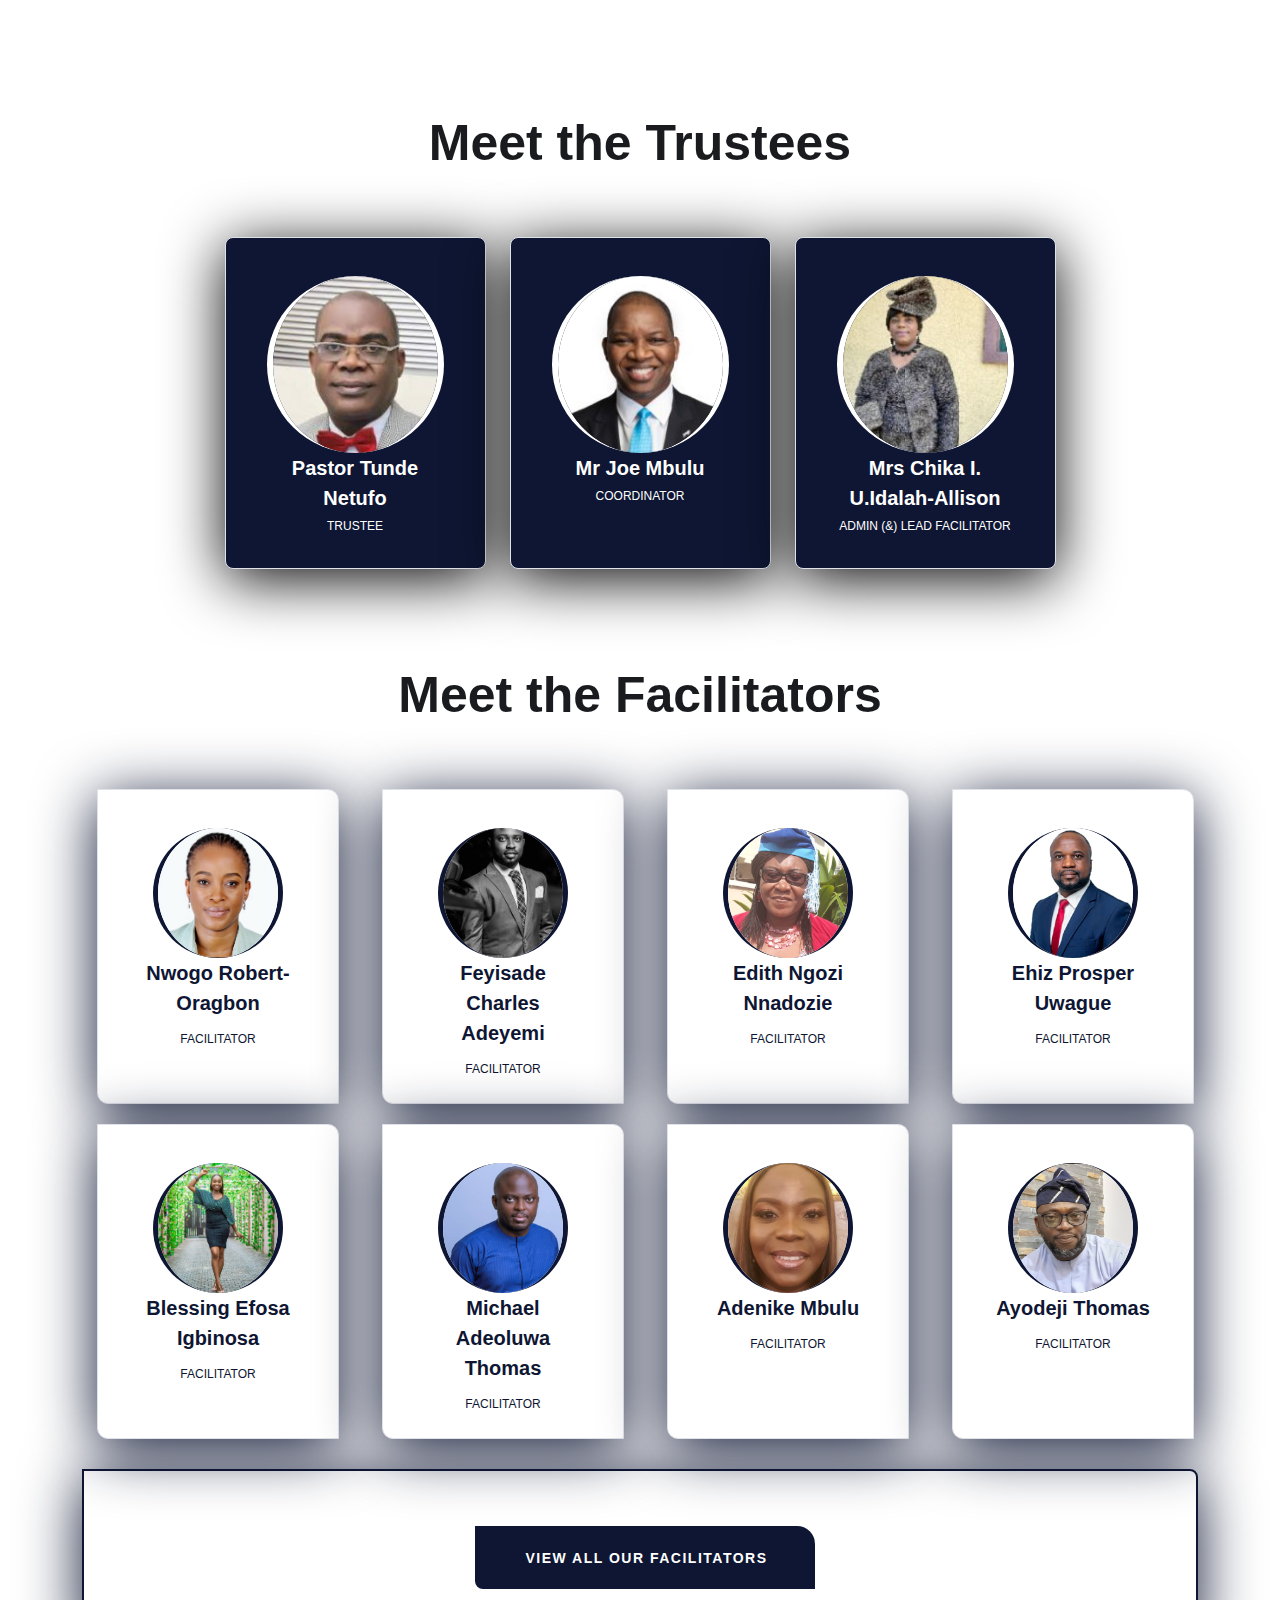
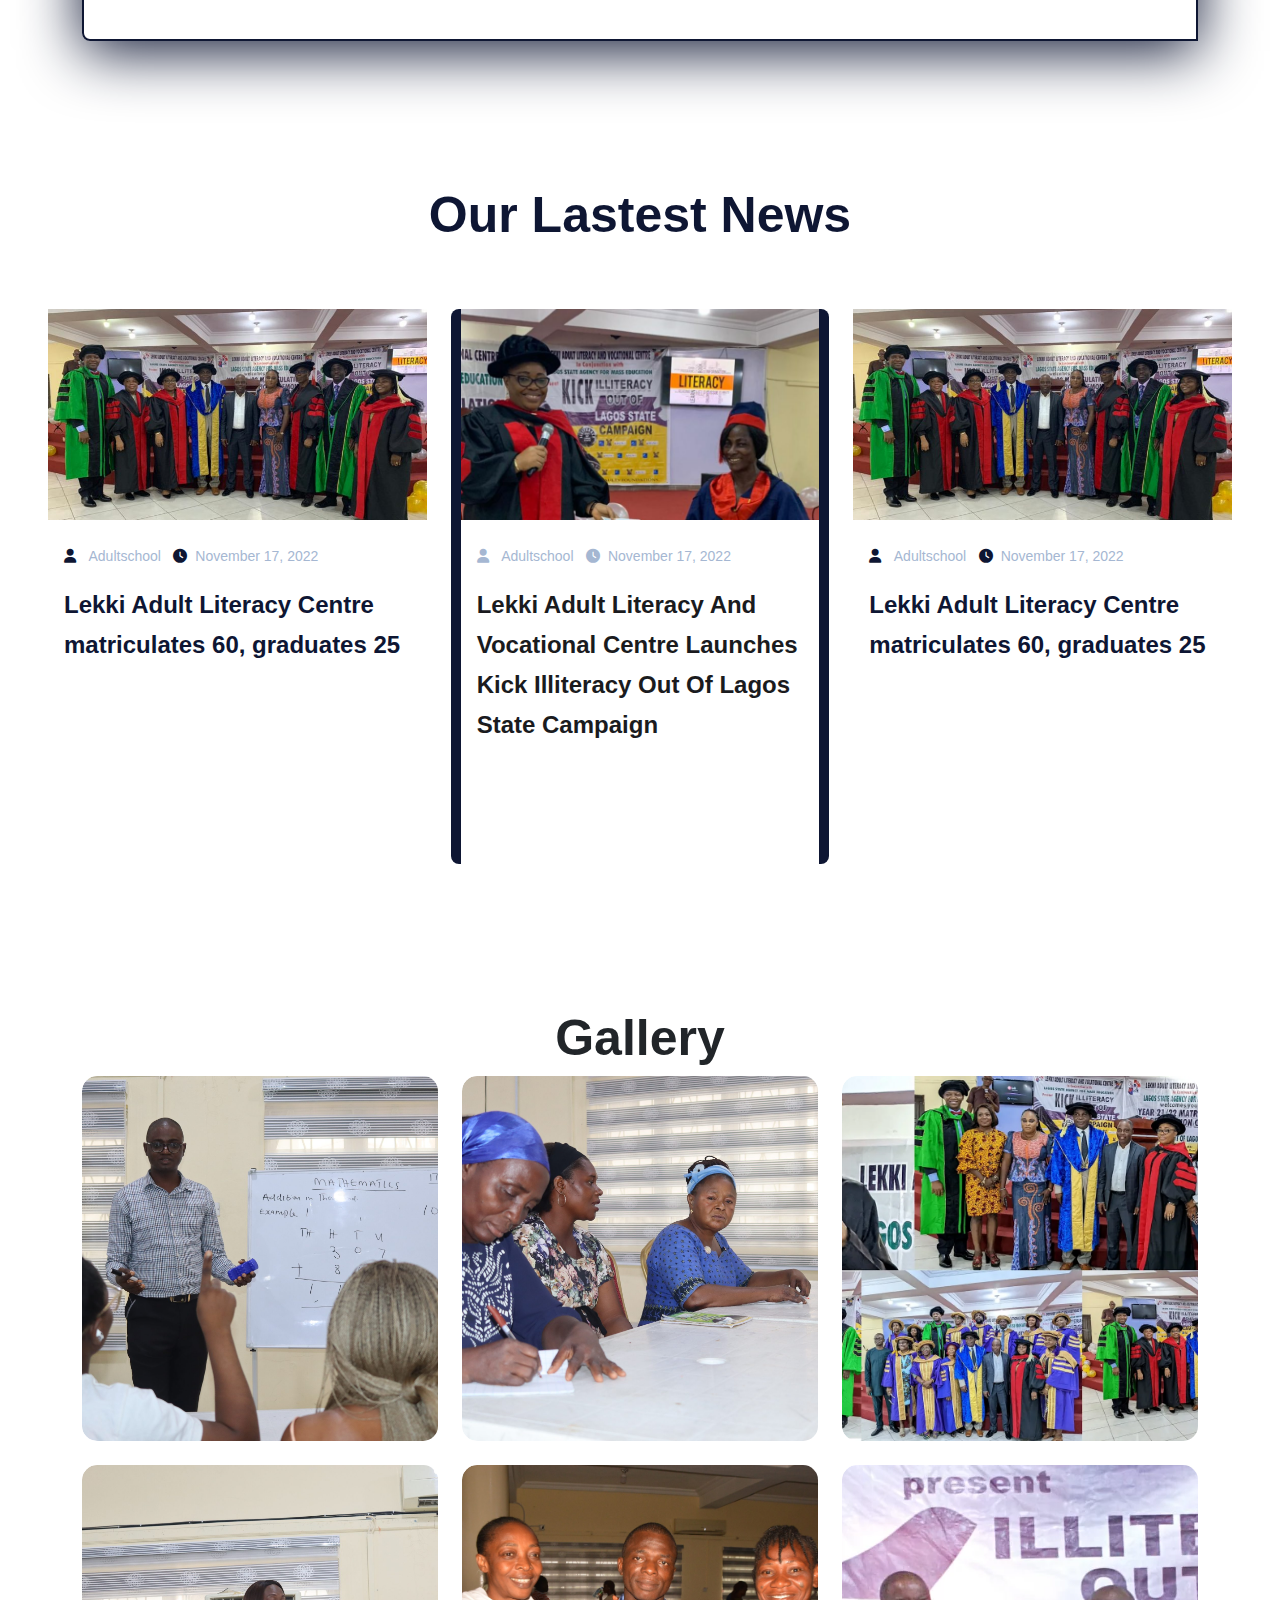
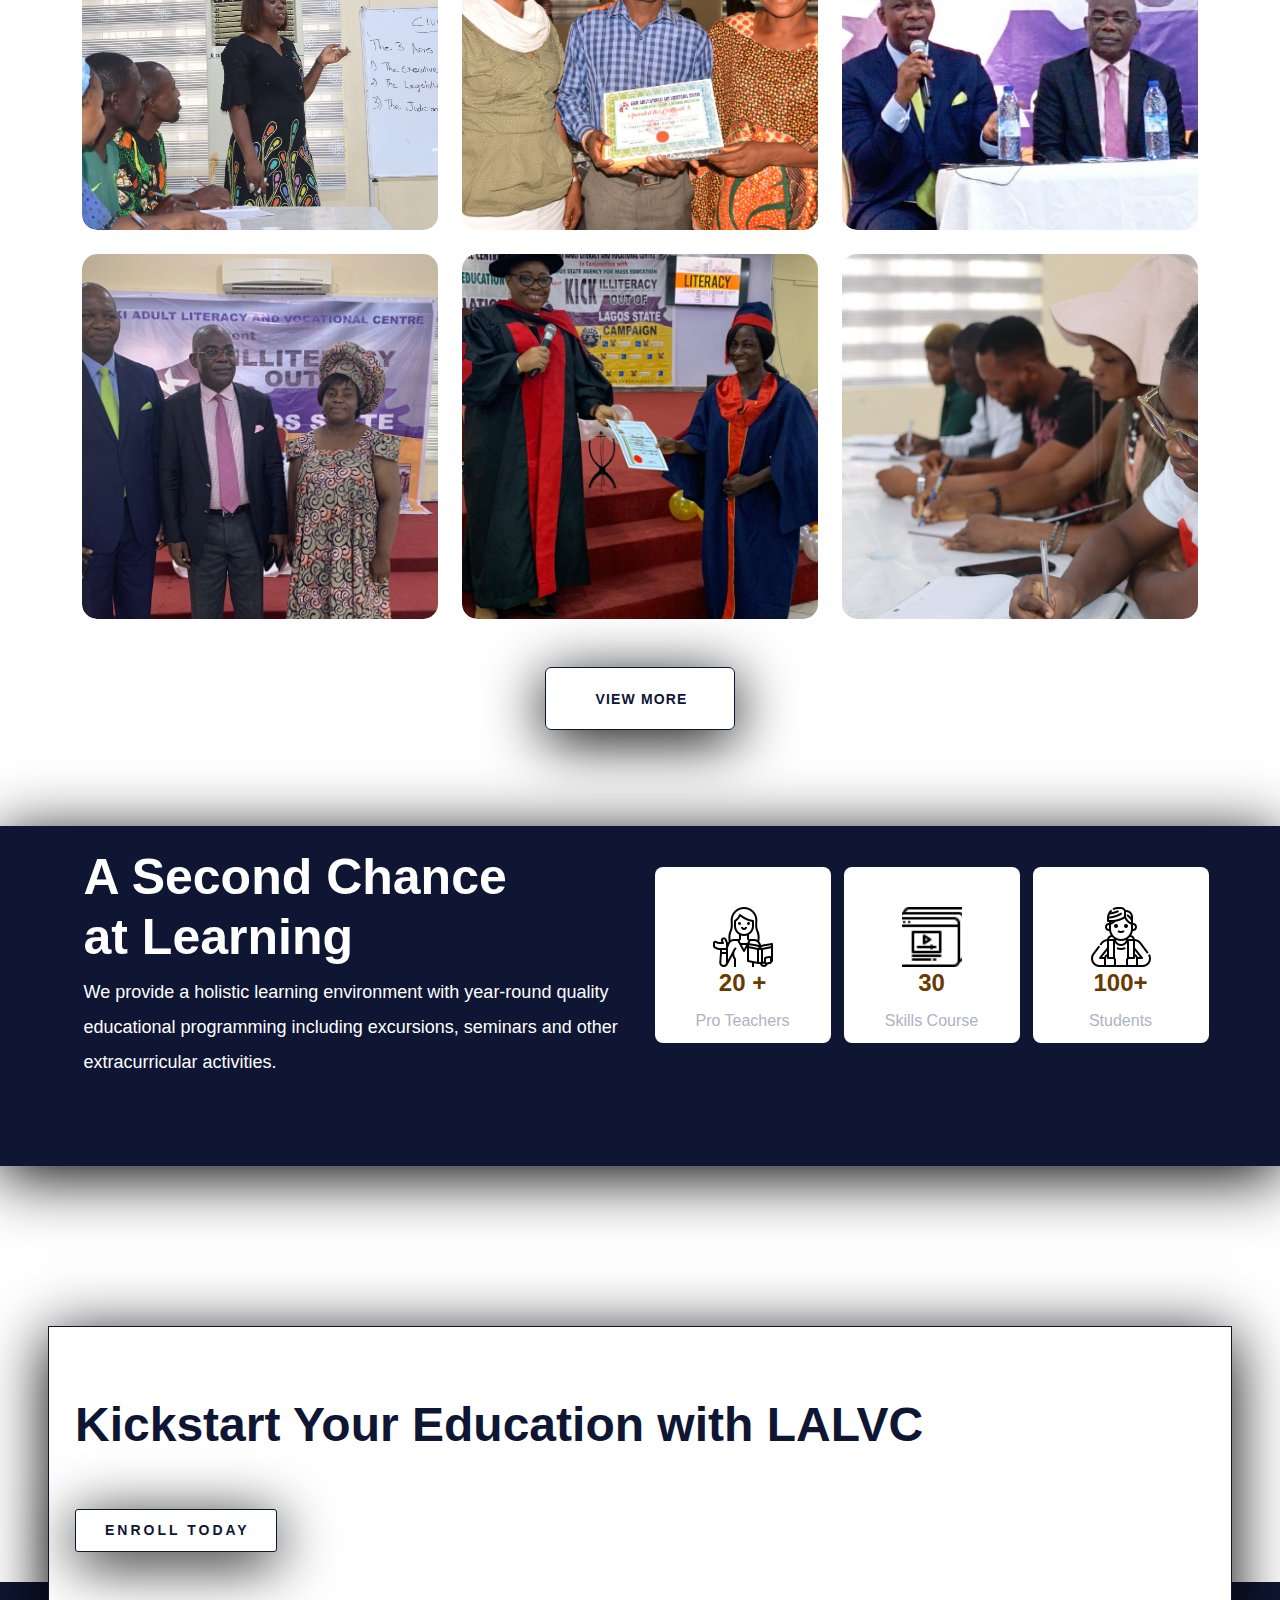
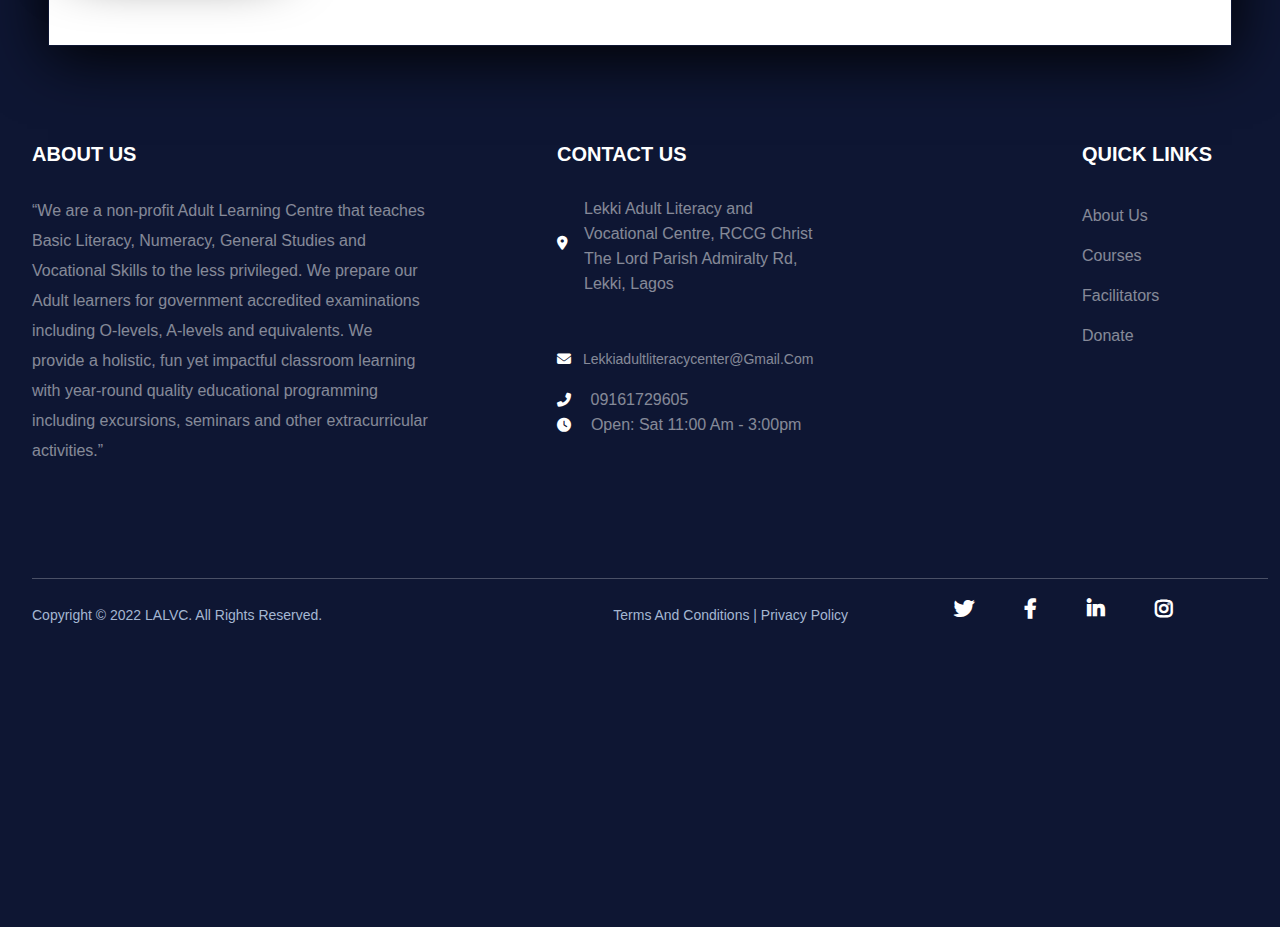
==== commit 92208acb: "updated" ====
--- a/index.html
+++ b/index.html
@@ -33,26 +33,26 @@
                 <a href="#" class="ms-0 ps-0 pe-5" style="color: white;" id="about-">About us</a>
                 <a href="#" style="color: white;" id="map_lekki" class="pe-5">Courses</a>
               </div>
-              <ul class="pt-1">
-                <a href="#" style="color: #f3aa1f; font-size: 14px; font-weight: 400px;"><i
-                    class="fa-brands fa-twitter"></i></a>
-                <a href="#" style="color: #f3aa1f; font-size: 14px; font-weight: 400px;" class="ms-4"><i
-                    class="fab fa-facebook-f"></i></a>
-                <a href="#" style="color: #f3aa1f; font-size: 14px; font-weight: 400px;" class="ms-4"><i
-                    class="fab fa-linkedin-in"></i></a>
-                <a href="#" style="color: #f3aa1f; font-size: 14px; font-weight: 400px;" class="ms-4"><i
-                    class="fa-brands fa-instagram"></i></a>
-              </ul>
-            </div>
             <div class="ms-auto pt-1">
               <a href="#" style="color: white;" id="map_lekki" class="pe-4">
-                <i class="fas fa-map-marker-alt" style="color: #f3aa1f; font-size: 14px; font-weight: 400px;"></i>
+                <i class="fas fa-map-marker-alt" style="color: #fbf8f3; font-size: 14px; font-weight: 400px;"></i>
                 <span>Lekki, Lagos</span>
               </a>
               <a href="#" style="color: white;" class="ms-4">
-                <i class="fas fa-phone-alt" style="color: #f3aa1f; font-size: 14px; font-weight: 400px;">
+                <i class="fas fa-phone-alt" style="color: #f3f0eb; font-size: 14px; font-weight: 400px;">
                   <span class="text-white" style="font-weight: 400;">09161729605</span></i>
               </a>
+            </div>
+            <ul class="pt-1 icon">
+              <a href="#" style="color: #faf8f4; font-size: 14px; font-weight: 400px;"><i
+                  class="fa-brands fa-twitter"></i></a>
+              <a href="#" style="color: #f1efec; font-size: 14px; font-weight: 400px;" class="ms-4"><i
+                  class="fab fa-facebook-f"></i></a>
+              <a href="#" style="color: #f6f5f3; font-size: 14px; font-weight: 400px;" class="ms-4"><i
+                  class="fab fa-linkedin-in"></i></a>
+              <a href="#" style="color: #f8f7f5; font-size: 14px; font-weight: 400px;" class="ms-4"><i
+                  class="fa-brands fa-instagram"></i></a>
+            </ul>
             </div>
           </div>
         </div>
@@ -92,14 +92,14 @@
      </div>
         <div class="collapse navbar-collapse text-lg-center" id="navbarTogglerDemo03">
           <ul class="navbar-nav bg-white text-center mb-2 mb-lg-0 d-flex justify-content-center">
-            <li class="nav-item">
-              <a class="nav-link active" aria-current="page" href="#">Home</a>
+             <li class="nav-item">
+              <a class="nav-link active" aria-current="page" href="index.html">Home</a>
             </li>
             <li class="nav-item">
-              <a class="nav-link" href="#">About Us</a>
+              <a class="nav-link" href="html_files/about.html">About Us</a>
             </li>
             <li class="nav-item">
-              <a class="nav-link" href="#">Programs&Curriculum</a>
+              <a class="nav-link" href="html_files/programs.html">Programs&Curriculum</a>
             </li>
             <li class="nav-item">
               <a class="nav-link" href="#">Gallery/Events</a>
@@ -115,25 +115,23 @@
   </header>
 
   <!-- hero-section -->
-  <section id="hero">
-    <div class="container">
-      <div class="row justify-content-center text-center">
+  <section id="hero" class="container-fluid">
+      <div class="row justify-content-center">
         <div class="col-lg-10">
-          <h4 class="pt-lg-4 mt-4">WELCOME TO LEKKI ADULT LITERACY & VOCATIONAL CENTRE</h4>
+          <h4 class="pt-lg-4 mt-4 text-center">WELCOME TO LEKKI ADULT LITERACY & VOCATIONAL CENTRE</h4>
           <hr class="mx-auto" style="width: 6%; border: 1px solid #fff !important; background-color: #fff;">
-          <h1>hard work. excellence. accountability. dedication
+          <h1 class="pt-3">hard work. excellence. accountability. dedication
           </h1>
-          <p>
+          <p class="my-4">
             “We are a non-profit Adult Learning Centre that teaches Basic Literacy, Numeracy, General Studies and
             Vocational Skills to the less privileged. We prepare our Adult learners for government accredited
             examinations including O-levels, A-levels and equivalents. We provide a holistic, fun yet impactful
             classroom learning with year-round quality educational programming including excursions, seminars and other
             extracurricular activities.”
           </p>
-          <button class="btn btn_enroll mt-5" type="button">Enroll Today</button>
-        </div>
-      </div>
-    </div>
+          <button class="btn btn_enroll mt-4 text-white" style="border: 2px solid #fff; background: #0e1633;" type="button">Enroll Today</button>
+        </div>
+      </div>
   </section>
 
   <!-- populated_container -->
@@ -171,15 +169,15 @@
 
   <!-- about-section -->
   <section id="about">
-    <div class="container">
-      <div class="row justify-content-center about_section_content">
+    <div class="container-fluid">
+      <div class="row justify-content-center about_section_content gx-0">
         <div class="col-lg-6 about-first-section-item">
-          <img src="images/about_bg-section.jpg" style="border-radius: 8px 8px 8px 8px;">
+          <img src="images/about_bg-section.jpg" class="d-block">
           <div class="about-section-empty d-none d-lg-block"><img src="images/about-item.jpg" alt=""></div>
         </div>
-        <div class="col-lg-6 about-first-section-item-2">
-          <h6 class="text">About Us</h6>
-          <h1> <strong> Start Learning with lalvc today</strong> </h1>
+        <div class="col-lg-6 about-first-section-item-2 p-5" style="background: #0e1633;">
+          <h6 class="text text-white"><small class="text-white">About Us</small></h6>
+          <h1 class="text-white"> <strong> Start Learning with lalvc today</strong> </h1>
           <p class="para pt-2">
             Lekki Adult Literacy & Vocational Centre is a school of continuing education with a unique curriculum to
             provide life-long skills to young hearted individuals.
@@ -191,16 +189,16 @@
               <div class="col-lg-6 d-flex icon_img">
                 <span><img src="images/icon-company-01-1.png" alt="" class="icon-certificate"></span>
                 <div>
-                  <h3>Start learning from our experts</h3>
+                  <h3 class="text-white">Start learning from our experts</h3>
                 </div>
               </div>
               <div class="col-lg-6 d-flex icon_img">
                 <span class="ps-0"><img src="images/icon-company-02-1.png" alt="" class="icon-certificate"></span>
                 <div>
-                  <h3>Enhance your skills with us</h3>
+                  <h3 class="text-white">Enhance your skills with us</h3>
                 </div>
               </div>
-              <div class="mt-4">
+              <div class="mt-5">
                 <button class="btn about_more_btn">Learn More</button>
               </div>
             </div>
@@ -258,7 +256,7 @@
 
   <!-- partners-section -->
   <section id="partners">
-    <div class="container-fluid">
+    <div class="container">
       <div class="row justify-content-center gy-4">
         <div class="col-lg-4">
           <div class=" partner-item" id="what-we-do">
@@ -276,12 +274,12 @@
         <div class="col-lg-4">
           <div class="partner-item" id="Mission">
             <h2>Our Mission</h2>
-            <p class="text-white">
+            <p>
               Through the acquisition of basic reading and writing skills plus vocational training, we provide less
               privileged men and women with a second chance to life.
             </p>
             <div class="learn-btn">
-              <button class="btn btn-learn" style="color: #683900;" type="button">Learn More <span
+              <button class="btn btn-learn" type="button">Learn More <span
                   class="rounded-circle"><i class="fa fa-arrow-right"></i></span></button>
             </div>
           </div>
@@ -371,7 +369,7 @@
             </div>
           </div>
         </div>
-        <div class="view-section text-center pt-4">
+        <div class="view-section text-center pt-4 mt-5">
           <a href="#" class="btn btn-view">View All Courses</a>
         </div>
       </div>
@@ -565,7 +563,7 @@
 
   <!-- lastest-news -->
   <section id="lastest-news">
-    <div class="container ">
+    <div class="container-fluid p-5">
       <h1 class="text-center">Our Lastest News</h1>
       <div class="row justify-content-center gy-3 mt-5">
         <div class="col-lg-4">
@@ -582,7 +580,7 @@
           </div>
         </div>
         <div class="col-lg-4">
-          <div class="card lastest_news_item">
+          <div class="card lastest_news_item" id="div-se">
             <img src="images/kick-section.jpeg" class="card-img-top" alt="...">
             <div class="card-body pt-4">
               <a href="#" class="me-2 item"><span><i class="fa-solid fa-user me-2"></i></span>
@@ -686,7 +684,7 @@
   </section>
 
   <!-- chance_learning -->
-  <section id="second-chance">
+  <section id="second-chance" class="container-fluid">
     <div class="container">
       <div class="row justify-content-center">
         <div class="col-lg-6">
@@ -716,27 +714,25 @@
   </section>
 
   <!-- Education-section -->
-  <section id="education-section">
-    <div class="container">
-      <div class="row justify-content-center text-center">
+  <section id="education-section" class="container-fluid p-5">
+      <div class="row justify-content-center">
         <div class="col-lg-12">
           <div class=" education">
-            <h1 class="display-1"><strong>Kickstart Your Education with LALVC</strong></h1>
+            <h1><strong>Kickstart Your Education with LALVC</strong></h1>
             <button class="btn btn_enroll mt-lg-5 mt-2" type="button">Enroll Today</button>
           </div>
         </div>
       </div>
-    </div>
   </section>
 
   <!-- footer-section -->
     <footer class="mb-0 pb-2" id="footer-section">
-      <div class="container">
+      <div class="container-fluid">
         <div class="footer">
           <div class="row">
             <div class="col-lg-4 about">
               <h5>About Us</h5>
-              <p class="pb-3">
+              <p class="pb-3 text-white-50">
                 “We are a non-profit Adult Learning Centre that teaches Basic Literacy, Numeracy, General Studies and
                 Vocational Skills to the less privileged. We prepare our Adult learners for government accredited
                 examinations including O-levels, A-levels and equivalents. We provide a holistic, fun yet impactful
@@ -744,73 +740,72 @@
                 other extracurricular activities.”
               </p>
             </div>
-            <div class="col-lg-2 q-link">
-              <h5>Quick Links</h5>
-              <ul class="p-0">
-                <li>
-                  <a href="#">About Us</a>
-                </li>
-                <li>
-                  <a href="#">Courses</a>
-                </li>
-                <li>
-                  <a href="#">Facilitators</a>
-                </li>
-                <li>
-                  <a href="#">Donate</a>
-                </li>
-              </ul>
-            </div>
-            <div class="col-lg-3 social-link">
-              <h5>Social Links</h5>
-              <ul class="pt-1 d-flex p-0 ms-0 pe-0">
-                <li><a href="#"><i class="fa-brands fa-twitter fw-bold" style="color: aquamarine;"></i></a></li>
-                <li><a href="#"><i class="fab fa-facebook-f" style="color: mediumblue;"></i></a></li>
-                <li><a href="#"><i class="fab fa-linkedin-in" style="color: blue;"></i></a></li>
-                <li> <a href="#"><i class="fa-brands fa-instagram" style="color:palevioletred;"></i></a></li>
-              </ul>
-            </div>
-            <div class="col-lg-3 contact">
+            <div class="col-lg-3 contact mx-auto">
               <h5>Contact Us</h5>
               <div class="d-flex item mb-0 pb-0">
                 <span class="mb-0 pb-0">
                   <i class="fas fa-map-marker-alt me-3"
-                    style="color: #f3aa1f; font-size: 14px; font-weight: 400px; margin-top: 40px;"></i></span>
-                <p>
+                    style=" font-size: 14px; font-weight: 600px; margin-top: 40px;"></i></span>
+                <p class="text-white-50">
                   Lekki Adult Literacy and Vocational Centre, RCCG Christ The Lord Parish Admiralty Rd, Lekki, Lagos
                 </p>
               </div>
               <p class="para1">
                 <small class="mt-0 pt-0">
                   <span>
-                    <i class="fa-solid fa-envelope pe-2"
-                      style="color: #f3aa1f; font-size: 14px; font-weight: 400px; margin-top: 40px;"></i></span>
-                  <span class="text-white">lekkiadultliteracycenter@gmail.com</span>
+                    <i class="fa-solid fa-envelope pe-2 text-white"
+                      style=" font-size: 14px; font-weight: 400px; margin-top: 40px;"></i></span>
+                  <span class="text-white-50">lekkiadultliteracycenter@gmail.com</span>
                 </small>
               </p>
               <a href="#" style="color: white;">
-                <i class="fas fa-phone-alt" style="color: #f3aa1f; font-size: 14px; font-weight: 400px;">
-                  <span class="text-white ms-3" style="font-weight: 400;"><span class="para1">09161729605</span>
+                <i class="fas fa-phone-alt" style=" font-size: 14px; font-weight: 400px;">
+                  <span class="text-white-50 ms-3" style="font-weight: 400;"><span class="para1 text-white-50">09161729605</span>
                   </span></i>
               </a>
               <p>
                 <small>
                   <a href="#" style="color: white; cursor: text;">
-                    <i class="fa fa-clock" style="color: #f3aa1f; font-size: 14px; font-weight: 400px;"></i>
-                    <span class="text-white ms-3" style="font-weight: 400;"><span class="para1">Open: Sat 11:00 am - 3:00pm</span> </span>
+                    <i class="fa fa-clock" style=" font-size: 14px; font-weight: 400px;"></i>
+                    <span class="text-white-50 ms-3" style="font-weight: 400;"><span class="para1 text-white-50">Open: Sat 11:00 am - 3:00pm</span> </span>
                   </a>
                 </small>
               </p>
             </div>
+            <div class="col-lg-2 q-link ms-auto">
+              <h5>Quick Links</h5>
+              <ul class="p-0 text-white-50">
+                <li>
+                  <a href="#" class="text-white-50">About Us</a>
+                </li>
+                <li>
+                  <a href="#" class="text-white-50">Courses</a>
+                </li>
+                <li>
+                  <a href="#" class="text-white-50">Facilitators</a>
+                </li>
+                <li>
+                  <a href="#" class="text-white-50">Donate</a>
+                </li>
+              </ul>
+            </div>
           </div>
         </div>
         <hr>
         <div class="row">
-          <div class="col-lg-6">
-            <p class="pt-2">Copyright © 2022 LALVC. All Rights Reserved.</p>
-          </div>
-          <div class="col-lg-6 text-lg-end pt-2">
-            <p>Terms and Conditions | Privacy Policy</p>
+          <div class="col-lg-4">
+            <p class="pt-2"><small>Copyright © 2022 LALVC. All Rights Reserved.</small></p>
+          </div>
+          <div class="col-lg-4 text-lg-end pt-2">
+            <p><small>Terms and Conditions | Privacy Policy</small></p>
+          </div>  
+          <div class="col-lg-4">
+            <ul class="pt-1 d-flex icon-footer">
+              <li><a href="#"><i class="fa-brands fa-twitter fw-bold"></i></a></li>
+              <li><a href="#"><i class="fab fa-facebook-f"></i></a></li>
+              <li><a href="#"><i class="fab fa-linkedin-in"></i></a></li>
+              <li> <a href="#"><i class="fa-brands fa-instagram"></i></a></li>
+            </ul>
           </div>
         </div>
       </div>
@@ -828,4 +823,4 @@
   <script src="js/js.js"></script>
 </body>
 
-</html>+</html>
--- a/css _folder/style.css
+++ b/css _folder/style.css
@@ -37,10 +37,10 @@
 header{
     height: 100px;
 }
-.main-head{
+/* .main-head{
     transform: translateY(-100px);
     display: none;
-}
+} */
 .header-pro{
     display: none;
 }
@@ -48,13 +48,35 @@
 
 /* nav-main-section */
 .main_nav {
-    background: #371e05;
+    background: #0e1633;
     padding: 5px 0px;
     color: #757783;
     font-weight: 500;
     text-align: left;
-}
-
+    height: auto;
+  
+}
+.main_nav_section{
+      animation:  slide 7s infinite linear;
+}
+.main_nav_section:hover{
+    animation-play-state: paused;
+}
+
+@keyframes slide {
+    0% {
+      transform: translateX(0);
+    }
+    100% {
+      transform: translateX(-50%);
+    }
+}
+
+.icon{
+   position: absolute;
+   right: 0;
+   margin-right: 50px;
+}
 .main_nav .main_nav_section {
     font-size: 15px;
     text-transform: capitalize;
@@ -72,21 +94,24 @@
 }
 
 .donate_button {
-    background: #683900;
+    background: #0e1633;
     font-size: 16px;
     font-weight: 600;
     font-family: "Red Hat Display", sans-serif;
     color: #fff;
-    padding: 16px 28px;
-    width: 125px;
-    height: 50px;
+    padding: 7px 32px 7px 32px;
+    /* width: 125px;
+    height: 50px; */
     white-space: nowrap;
     vertical-align: middle;
     font-weight: bold;
-    letter-spacing: 0;
+    letter-spacing: 4px;
     text-align: center;
     text-transform: uppercase;
-    border-radius: 25px;
+    border-radius: 5px;
+}
+.donate_button:hover{
+    border: 2px solid #0e1633;
 }
 
 /* navbar-section-for-hover */
@@ -94,20 +119,14 @@
     /* background-color: #f3a333; */
     position: relative;
     cursor: pointer;
-}
-
-/* .main-navigation > ul > li:hover:after, .main-navigation > ul > li.current-menu-item:after, .main-navigation > ul > li.current-menu-ancestor:after {
-    left: auto;
-    right: 50%;
-    width: 50%;
-} */
+    color: #0e1633;
+}
 
 
 /* hero-section */
 #hero {
-    max-width: 1400px;
     height: 629px;
-    background: linear-gradient(rgba(104, 57, 0, 0.44), rgba(104, 57, 0, 0.44)), url("../images/hero-1_bg.jpg");
+    background: linear-gradient(rgba(14, 22, 51,0.60), rgba(14, 22, 51,1)), url("../images/hero-1_bg.jpg");
     background-repeat: no-repeat;
     background-size: cover;
     background-position: center;
@@ -121,20 +140,22 @@
 }
 
 .btn_enroll {
-    padding: 23px 46px 21px 49px;
-    color: #1c1e27;
-    background: #fff;
+    padding: 10px 26px 10px 29px;
+    color: rgb(14, 22, 51);
+    border:1px solid #0e1633;
+    background-color: #fff;
+    box-shadow: 0px 10px 60px 0px rgb(0, 0, 0);
     font-size: 14px;
     font-weight: 600;
     text-transform: uppercase;
-    border-radius: 8px 8px 8px 8px;
+    border-radius: 3px 3px 3px 3px;
     line-height: 1.5em;
     letter-spacing: 3px;
     transition: all .3s;
 }
 
 .btn_enroll:hover {
-    background: #683900;
+    background: #0e1633;
     transform: translateY(-8px);
     color: #fff;
     font-weight: 800;
@@ -156,21 +177,28 @@
     background-color: #fff;
     box-shadow: 0px 10px 60px 0px rgba(0, 0, 0, 0.07);
     padding: 35px 40px 26px 42px;
-    /* width: 293px;
-    height: 206px; */
-    border-radius: 8px 8px 8px 8px;
     box-sizing: border-box;
+    border-style: solid;
+    border-width: 0px 0px 8px 0px;
+    border-color: #0e1633;
     /* margin: 0px 15px 0px 15px; */
 }
 
 /* partner-item */
+#partners{
+    background-color: #0e1633;
+    padding-top: 30px;
+    padding-bottom: 30px;
+    color: #0e1633;
+}
 #what-we-do {
     background-color: #fff;
+    color: #0e1633;
     border-radius: 15px;
+    border: 0px 0px 0px 9px #0e1633;
     padding: 100px 70px 70px 70px;
-    height: 643px;
-    box-shadow: 8px 8px 30px 0px rgba(42, 67, 113, 0.13);
-    max-width: 376px;
+    height: auto;
+    box-shadow: 0px 10px 60px 0px rgb(0, 0, 0);
 }
 
 #what-we-do h2 {
@@ -183,23 +211,20 @@
 }
 .jerry{
    transform: translateY(-70px);
-   /* display: hidden; */
-   /* background-color: #000000; */
-   /* height: 100px; */
 }
 
 #what-we-do .learn-btn span {
     padding: 12px;
     background: #fff;
     font-size: 14px;
-    color: #f3a333;
+    color: #0e1633;
     /* margin-left: 16px; */
 }
 
 #what-we-do .learn-btn .btn-learn {
     color: #FFFFFF;
     box-shadow: 12px 12px 20px 0px rgba(0, 72, 176, 0.3);
-    background-color: #f3a333;
+    border: 2px solid #0e1633;
     transition: all 0.3s linear;
     text-align: left;
     /* margin: 40px 0 0 -70px; */
@@ -221,13 +246,12 @@
 }
 
 .partner-item {
-    background-color: #022947;
+    background-color: #fff;
     border-radius: 15px;
     padding: 120px 70px 70px 70px;
     height: 643px;
-    box-shadow: 8px 8px 30px 0px rgba(42, 67, 113, 0.13);
-    max-width: 376px;
-    color: #fff;
+    box-shadow: 0px 10px 60px 0px rgb(0, 0, 0);
+    color: #0e1633;
     position: relative;
     transition: all 0.3s linear;
     cursor: pointer;
@@ -240,18 +264,19 @@
 #head ul li {
     font-size: 18px;
     letter-spacing: 1px;
+    list-style: disc;
 }
 
 .partner-item h2 {
     font-size: 30px;
     margin-bottom: 15px;
     line-height: 1.5em;
-    color: #fff;
+    color: #0e1633;
     font-weight: 700;
 }
 
 .partner-item p {
-    color: #757783;
+   color: #0e1633;
     margin: 0 0 20px;
     margin-bottom: 40px;
     font-size: 18px;
@@ -261,9 +286,9 @@
 }
 
 #Mission {
-    background-color: transparent;
-    background-image: linear-gradient(240deg, #683900 48%, #F3A333 100%);
+  box-shadow: 0px 10px 60px 0px rgb(0, 0, 0);
     transition: all 0.3s linear;
+    color: #0e1633;
     height: 707px;
 }
 
@@ -274,9 +299,9 @@
 
 #Mission .learn-btn span {
     padding: 12px;
-    background: #683900;
+    background-color: #fff;
     font-size: 14px;
-    color: #fff;
+    color: #0e1633;
     margin-left: 10px;
 }
 
@@ -284,16 +309,16 @@
     /* width: 40px;
     height: 40px; */
     padding: 12px;
-    background: #f3a333;
+    background-color: #fff;
     font-size: 14px;
+    color: #0e1633;
+    margin-left: 10px;
+}
+
+.partner-item .learn-btn .btn-learn {
     color: #fff;
-    margin-left: 10px;
-}
-
-.partner-item .learn-btn .btn-learn {
-    color: #F3a333;
-    box-shadow: 12px 12px 20px 0px rgba(0, 72, 176, 0.3);
-    background-color: #fff;
+    box-shadow: 0px 10px 60px 0px rgb(0, 0, 0);
+    background-color: #0e1633;
     transition: all 0.3s linear;
     text-align: left;
     margin: 40px 0 0 -70px;
@@ -316,14 +341,13 @@
 
 /* explore-section */
 .btn-view {
-    background-color: transparent;
-    background-image: linear-gradient(200deg, #F3A333 37%, #683900 100%);
+    background-color:#0e1633;
     font-size: 14px;
     font-weight: 600;
     text-transform: uppercase;
     color: #fff;
     letter-spacing: 1.5px;
-    border-radius: 8px 8px 8px 8px;
+    border-radius: 2px 2px 2px 2px;
     padding: 23px 46px 21px 49px;
     height: auto;
     margin-bottom: 0;
@@ -333,7 +357,8 @@
 
 .btn-view:hover {
     background: #fff;
-    color: #1c1e27;
+    color: #0e1633;
+    border: 2px solid #0e1633;
     transform: translateY(-28px);
 }
 
@@ -354,17 +379,19 @@
 
 #explore .card {
     height: 300px;
-    border: none;
-    box-shadow: 0px 10px 60px 0px rgba(0, 0, 0, 0.07);
+    box-shadow: 0px 10px 60px 0px rgb(14, 22, 51);
+    border-style: solid;
+    border-width: 0px 8px 4px 0px;
+    border-color: #0e1633;
 }
 
 #explore img {
-    border-radius: 8px 8px 8px 8px;
+    border-radius: 8px 0px 0px 8px;
     filter: brightness(67%) contrast(100%) saturate(100%) blur(0px) hue-rotate(0deg);
 }
 
 #explore .fa-star {
-    color: #FFD45F;
+    color: rgb(14, 22, 51);
     font-size: 12px;
 }
 
@@ -534,19 +561,26 @@
 #trutees img {
     height: 177px;
     width: 177px;
+    border-style: solid;
+    border-width: 0px 6px 0px 6px;
+    border-color: #fff;
+    /* box-shadow: 0px 10px 60px 0px rgb(14, 22, 51); */
 }
 
 .trutee-item {
+    background-color: #0e1633;
     border: 1px solid #e0e2e9;
     height: 332px;
     border-radius: 8px 8px 8px 8px;
     padding: 38px 40px 39px;
+    box-shadow: 0px 10px 60px 0px rgb(6, 6, 6); 
+    color: #fff;
 }
 
 
 
 .trutee-item h4 {
-    color: #1a1b1e;
+    color: #fff;
     line-height: 1.5em;
     font-weight: 700;
     font-size: 20px;
@@ -555,7 +589,7 @@
 }
 
 .trutee-item small {
-    color: #683900;
+    color: #fff;
     font-size: 12px;
     font-weight: 500;
     line-height: 1.2em;
@@ -568,14 +602,20 @@
 #facilatator .facilitator-item img {
     width: 130px;
     height: 130px;
+    border-color: #0e1633;
+    border-width: 0px 5px 0px 5px;
+    border-style: solid;
 }
 
 .facilitator-item {
+    height: 315px;
+    margin: 0px 15px;
+    
+    background-color: #fff;
     border: 1px solid #e0e2e9;
-    height: 315px;
-    /* padding: 38px 40px 39px; */
-    margin: 0px 15px;
-    border-radius: 8px 8px 8px 8px;
+    border-radius: 0px 11px 0px 11px;
+    box-shadow: 0px 10px 60px 0px #0e1633; 
+    color: #fff;
 }
 
 .f-items {
@@ -583,7 +623,7 @@
 }
 
 .facilitator-item span small {
-    color: #683900;
+    color: #0e1633;
     font-size: 12px;
     line-height: 1.2em;
     font-weight: 500;
@@ -593,30 +633,29 @@
     font-size: 20px;
     font-weight: 700;
     line-height: 1.5em;
-    color: #1a1b1e;
+    color: #0e1633;
 }
 
 .facilitator_view_btn {
     height: 172px;
     width: 100%;
     /* background: url("../images/facilitate_btn.png"); */
-    background: #1c1e27;
-    border-radius: 8px 8px 8px 8px;
+    border:2px solid #0e1633;
+    border-radius: 0px 8px 0px 8px;
     padding: 55px 50px 57px 60px;
+    box-shadow: 0px 10px 60px 0px #0e1633; 
     margin: 30px 0 0 0;
 }
 
 .facilitator_view_btn button {
-    background-image: linear-gradient(200deg, #F3A333 37%, #683900 100%);
+    background: #0e1633;
     width: auto;
-    background-color: transparent;
     padding: 23px 46px 21px 49px;
-    border-radius: 8px 8px 8px 8px;
+    border-radius: 0px 18px 0px 8px;
     color: #fff;
     text-transform: uppercase;
     font-weight: 600;
     font-size: 14px;
-    fill: #fff;
     text-align: center;
     letter-spacing: 1.5px;
     transition: all .3s;
@@ -626,7 +665,7 @@
 }
 
 .facilitator_view_btn button:hover {
-    color: #683900;
+    color: #0e1633;
     background-color: transparent;
     background-image: linear-gradient(180deg, #FFFFFF 0%, #FFFFFF 100%);
     transform: translateY(-8px);
@@ -634,36 +673,40 @@
 
 
 /* lastest-news-section */
-#lastest-news{
-    width: 100%;
-}
 .lastest-news-item {
     height: 490px;
     background-color: #fff;
-    box-shadow: 0px 10px 60px 0px rgba(0, 0, 0, 0.07);
+    outline: none;
+    border: none;
+}
+
+.lastest_news_item {
+    height: 555px;
+    background-color: #fff;
+    /* box-shadow: 0px 10px 60px 0px rgba(0, 0, 0, 0.07); */
     border-radius: 8px 8px 8px 8px;
     outline: none;
     border: none;
 }
-
-.lastest_news_item {
-    height: 555px;
-    background-color: #fff;
-    box-shadow: 0px 10px 60px 0px rgba(0, 0, 0, 0.07);
-    border-radius: 8px 8px 8px 8px;
-    outline: none;
-    border: none;
-
+#div-se{
+    border-style: solid;
+    border-width: 0px 10px 0px 10px;
+    border-color: #0e1633;
+}
+.lastest_news_item:hover, .lastest-news-item:hover{
+    border-style: solid;
+    border-width: 0px 10px 0px 10px;
+    border-color: #0e1633;
 }
 
 .lastest_news_item .card-body,
 .lastest-news-item .card-body {
-    padding: 30px 30px 30px 30px;
+  text-align: left;
 }
 
 .lastest-news-item .card-body a span,
 small {
-    color: #a5b7d2;
+    color: #0e1633;
     font-weight: 500;
     font-size: 14px;
     text-transform: capitalize;
@@ -673,15 +716,15 @@
 }
 
 .lastest-news-item .card-body a:hover span {
-    color: #683900;
+    color: #0e1633;
 }
 
 .lastest-news-item .card-body a:hover small {
-    color: #1a1b1e;
+    color: #0e1633;
 }
 
 .lastest-news-item .card-body h5 a {
-    color: #1a1b1e;
+    color: #0e1633;
     font-size: 24px;
     font-weight: 700;
     transition: all 0.3s linear;
@@ -691,12 +734,13 @@
 }
 
 .lastest-news-item .card-body h5 a:hover {
-    color: #683900;
+    color: #0e1633;
 }
 
 .lastest-news-item img,
 .lastest_news_item img {
-    border-radius: 8px 8px 8px 8px;
+    border-radius: 0;
+    height: 211px;
 }
 
 .lastest_news_item .card-body a span,
@@ -732,10 +776,7 @@
     color: #683900;
 }
 
-.lastest_news_item img,
-.lastest_news_item img {
-    border-radius: 8px 8px 8px 8px;
-}
+
 
 
 /* Gallery-section */
@@ -783,34 +824,32 @@
 }
 
 .gallery-btn {
-    background-color: transparent;
-    background-image: linear-gradient(200deg, #F3A333 37%, #683900 100%);
+    box-shadow: 0px 10px 60px 0px rgb(0, 0, 0);
+    border: 1px solid #0e1633;
     font-size: 14px;
     font-weight: 700;
     line-height: 1.2em;
     letter-spacing: 1.15px;
     padding: 23px 46px 21px 49px;
-    color: #fff;
+    color: #0e1633;
     transition: all 0.3s ease-out;
     text-transform: uppercase;
 }
 
 .gallery-btn:hover {
     transform: translateY(-8px);
-    background: #fff;
+    background-color: #0e1633;
+    color: #fff;
 }
 
 /* second-chance-item */
 #second-chance {
-    background-image: linear-gradient(rgba(104, 57, 0, 0.94), rgba(104, 57, 0, 0.94)), url("../images/bg-chance.jpg");
-    height: 320px;
-    width: 100%;
-    background-repeat: no-repeat;
-    background-size: cover;
-    background-position: center;
-    background-attachment: fixed;
+    box-shadow: 0px 10px 60px 0px rgb(0, 0, 0);
+    border: 1px solid #0e1633;
+    height: 340px;
     padding: 20px 0 15px 0;
-    /* filter: brightness( 100% ) contrast( 100% ) saturate( 0% ) blur( 0px ) hue-rotate( 0deg ); */
+    color: #fff;
+    background: #0e1633;
 }
 
 #second-chance h2 {
@@ -818,7 +857,6 @@
     font-family: "Red Hat Display", sans-serif;
     line-height: 1.2em;
     font-size: 50px;
-    color: #fff;
 }
 
 #second-chance p {
@@ -826,7 +864,6 @@
     font-size: 18px;
     font-weight: 400;
     line-height: 1.95em;
-    color: #FCFCFC;
 }
 
 .chance-item {
@@ -861,29 +898,28 @@
 
 /* Eductaion-section */
 .education {
-    background-color: transparent;
-    background-image: linear-gradient(180deg, #683900 0%, #F3A333 100%);
-    opacity: 0.7;
-    box-shadow: -12px 12px 12px 12px #f78da7;
-    border-radius: 15px;
+    background-color: #fff;
+    color: #0e1633;
     padding: 69px 0;
     height: 300px;
     width: 100%;
+    box-shadow: 0px 10px 60px 0px rgb(0, 0, 0);
+    border: 1px solid #0e1633;
+    transform: translateY(11em);
+    margin-top: -10em;
 }
 
 
 /* footer-section */
 #footer-section {
-    padding: 160px 0px 120px 0px;
-    max-width: 1440px;
-    width: 100%;
-    height: 120vh;
-    background: #371e05;
+    padding: 160px 0px 120px 20px;
+    height: 105vh;
+    background: #0e1633;
     color: #fff;
 }
 
 #footer-section .footer {
-    padding-bottom: 7em;
+    margin-bottom: 5em;
 }
 
 #footer-section .footer .about p {
@@ -928,18 +964,12 @@
     margin: 0 30px 0 0;
     text-align: left;
 }
-
-#footer-section .footer .social-link a i {
-    /* margin-left: 25px; */
-    color: #face13;
-    margin-left: 10px;
-    background: #ebf1f7;
-    padding: 5px 5px;
-    font-size: 14px;
-    border-radius: 100px;
-    /* opacity:10%; */
-    /* font-family: 'Poppins'; */
-}
+.icon-footer li a i{
+   color: #fff;
+  font-weight: 600;
+  font-size: 20px;
+}
+
 
 .para1 {
     color: #ffffff;
@@ -948,7 +978,6 @@
 }
 
 #footer-section .footer .contact p span small {
-    color: red;
     font-weight: 400;
     font-size: 16px;
 }
@@ -1008,7 +1037,7 @@
 @media (min-width: 992px) {
 
     /* main-nav */
-    
+/*     
 .nav-item .nav-link::after {
     position: absolute;
     height: 5px;
@@ -1025,8 +1054,8 @@
     transition: all 0.3s linear;
     box-sizing: border-box;
     cursor: pointer;
-}
-
+} */
+/* 
 .nav-item:hover .nav-link::after {
     background-color: #f3a333;
     left: auto;
@@ -1056,11 +1085,10 @@
 
 .nav-item:hover .nav-link::before {
     left: 50%;
-    /* right: auto; */
     width: 50%;
     background-color: #f3a333;
-}
-
+} */
+/* 
     #about- {
         position: relative;
     }
@@ -1073,29 +1101,14 @@
         background-color: rgba(240, 248, 255, 0.4);
         transform: translateY(-7px);
         right: 0%;
-    }
-
-    #map_lekki {
-        position: relative;
-    }
-
-    #map_lekki::before {
-        position: absolute;
-        content: '';
-        width: 1px;
-        height: 35px;
-        background-color: rgba(240, 248, 255, 0.4);
-        transform: translateY(-7px);
-        right: 0%;
-        /* transform: translateX(8em); */
-    }
+    } */
 
     /* navbar-section */
     .navbar {
-        max-width: 1400px;
-        height: 95.81px;
-        padding: 0 50px;
+        height: auto;
+        padding: 0 30px;
         background: #fff;
+        box-shadow: 0px 10px 60px 0px rgba(0, 0, 0, 0.07);
     }
 
     .navbar-nav {
@@ -1104,10 +1117,9 @@
 
     .navbar-nav .nav-item .nav-link {
         font-family: "Red Hat Display", sans-serif;
-        margin-left: 40px;
-        font-size: 14.5px;
+        margin-left: 30px;
+        font-size: 16px;
         font-weight: 600;
-        color: #1a1b1e;
         /* letter-spacing: 2px; */
         display: inline-block;
         padding: 15px 0px 15px 0px;
@@ -1115,7 +1127,6 @@
         text-decoration: none;
         text-align: center;
         outline: none;
-        color: #1a1b1e;
         white-space: nowrap;
         cursor: pointer;
     }
@@ -1126,13 +1137,13 @@
     }
 
     #hero h1 {
-        font-size: 59px;
+        font-size: 50px;
         font-weight: 900 !important;
         color: #ffffff;
         font-family: "Roboto", Sans-serif;
         font-weight: 900;
         text-transform: uppercase;
-        line-height: 1em;
+        line-height: 1.2em;
         letter-spacing: 1px;
     }
 
@@ -1166,14 +1177,14 @@
     .skill-item,
     .expert-item,
     .certificate-item {
-        background-color: #fff;
+        border-style: solid;
+        border-width: 0px 0px 8px 0px;
+        border-color: #0e1633;
         box-shadow: 0px 10px 60px 0px rgba(0, 0, 0, 0.07);
-        padding: 35px 40px 26px 42px;
-        width: 293px;
-        height: 206px;
-        border-radius: 8px 8px 8px 8px;
+        padding: 45px 40px 26px 42px;
+        height: 306px;
+        border-radius: 2px 28px 8px 28px;
         box-sizing: border-box;
-        margin: 0px 15px 0px 15px;
         transition: all 0.3s;
     }
 
@@ -1261,8 +1272,7 @@
     }
 
     .about_more_btn {
-        background-color: transparent;
-        background-image: linear-gradient(180deg, #F3A333 0%, #683900 100%);
+        border: 2px solid #fff;
         line-height: 1.2em;
         letter-spacing: 1.2px;
         font-weight: 600;
@@ -1277,8 +1287,9 @@
     }
 
     .about_more_btn:hover {
+        background-color: #fff;
         transform: translateY(-8px);
-        color: #ffffff;
+        color: #0e1633;
     }
 
     .about_section_content {
@@ -1426,7 +1437,7 @@
         margin-left: auto;
         margin-right: auto;
         height: 68px;
-        box-shadow: 0px 10px 60px 0px rgba(0, 0, 0, 0.07);
+        box-shadow: 0px 10px 60px 0px rgba(247, 244, 244, 0.07);
         position: relative;
         margin-top: 2em;
     }
@@ -1458,23 +1469,26 @@
     #lastest-news h1{
         font-size: 50px;
         font-weight: 600;
-        color: #371E05;
+        color: #0e1633;
     }
 
     /* education-section */
     .education{
-        height: auto;
+        height: 320px;
         padding-bottom: 20px;
+        padding-right: 26px;
+        padding-left: 26px;
+        transform: translateY(11em);
+        margin-top: -10em;
     }
     .education h1 {
         font-size: 48px;
         font-weight: 900;
-        color: #fff;
+        color: #0e1633;
     }
 
     .btn-view {
-        background-color: transparent;
-        background-image: linear-gradient(200deg, #F3A333 37%, #683900 100%);
+        background-color: #0e1633;
         font-size: 14px;
         font-weight: 600;
         text-transform: uppercase;
@@ -1495,6 +1509,13 @@
   .form-eroll{
     margin-bottom: -7.50em;
   }
+
+  .icon-footer li a i{
+    color: #fff;
+   margin-left: 50px;
+   font-weight: 600;
+   font-size: 20px;
+ }
 }
 
 
@@ -1710,8 +1731,7 @@
     }
     /* button */
     .about_more_btn {
-        background-color: transparent;
-        background-image: linear-gradient(180deg, #F3A333 0%, #683900 100%);
+        background-color: #fff;
         line-height: 1.2em;
         letter-spacing: 1.2px;
         font-weight: 600;
@@ -1874,15 +1894,6 @@
     #footer-section {
         height: auto;
     }
-
-    .education {
-        height: 336px;
-            background-color: transparent;
-            background-image: linear-gradient(180deg, #683900 0%, #F3A333 100%);
-            opacity: 0.7;
-            box-shadow: -12px 12px 12px 12px #f78da7;
-            border-radius: 15px;
-    }
    .owl-carousel .item-img{
         width: 100px;
     }
@@ -1896,4 +1907,7 @@
         display: none;
     }
     
-}+}
+
+
+
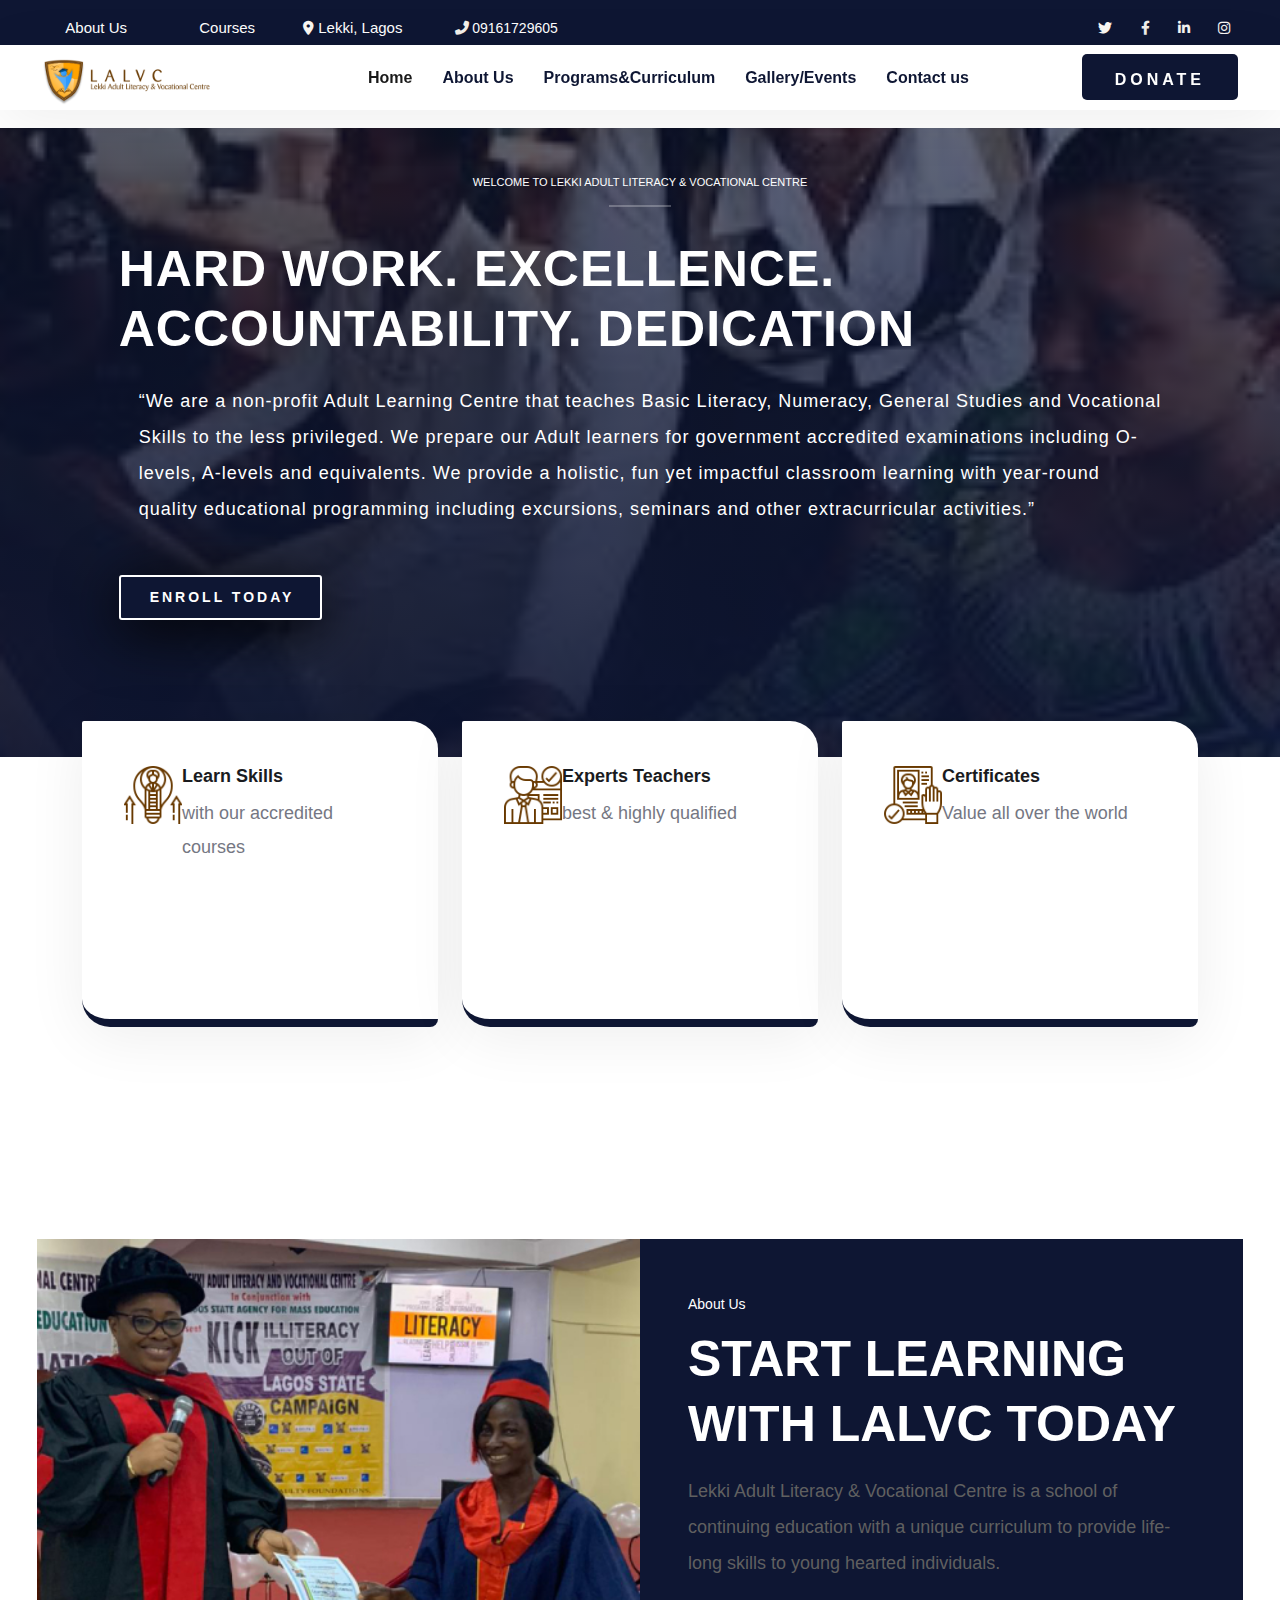
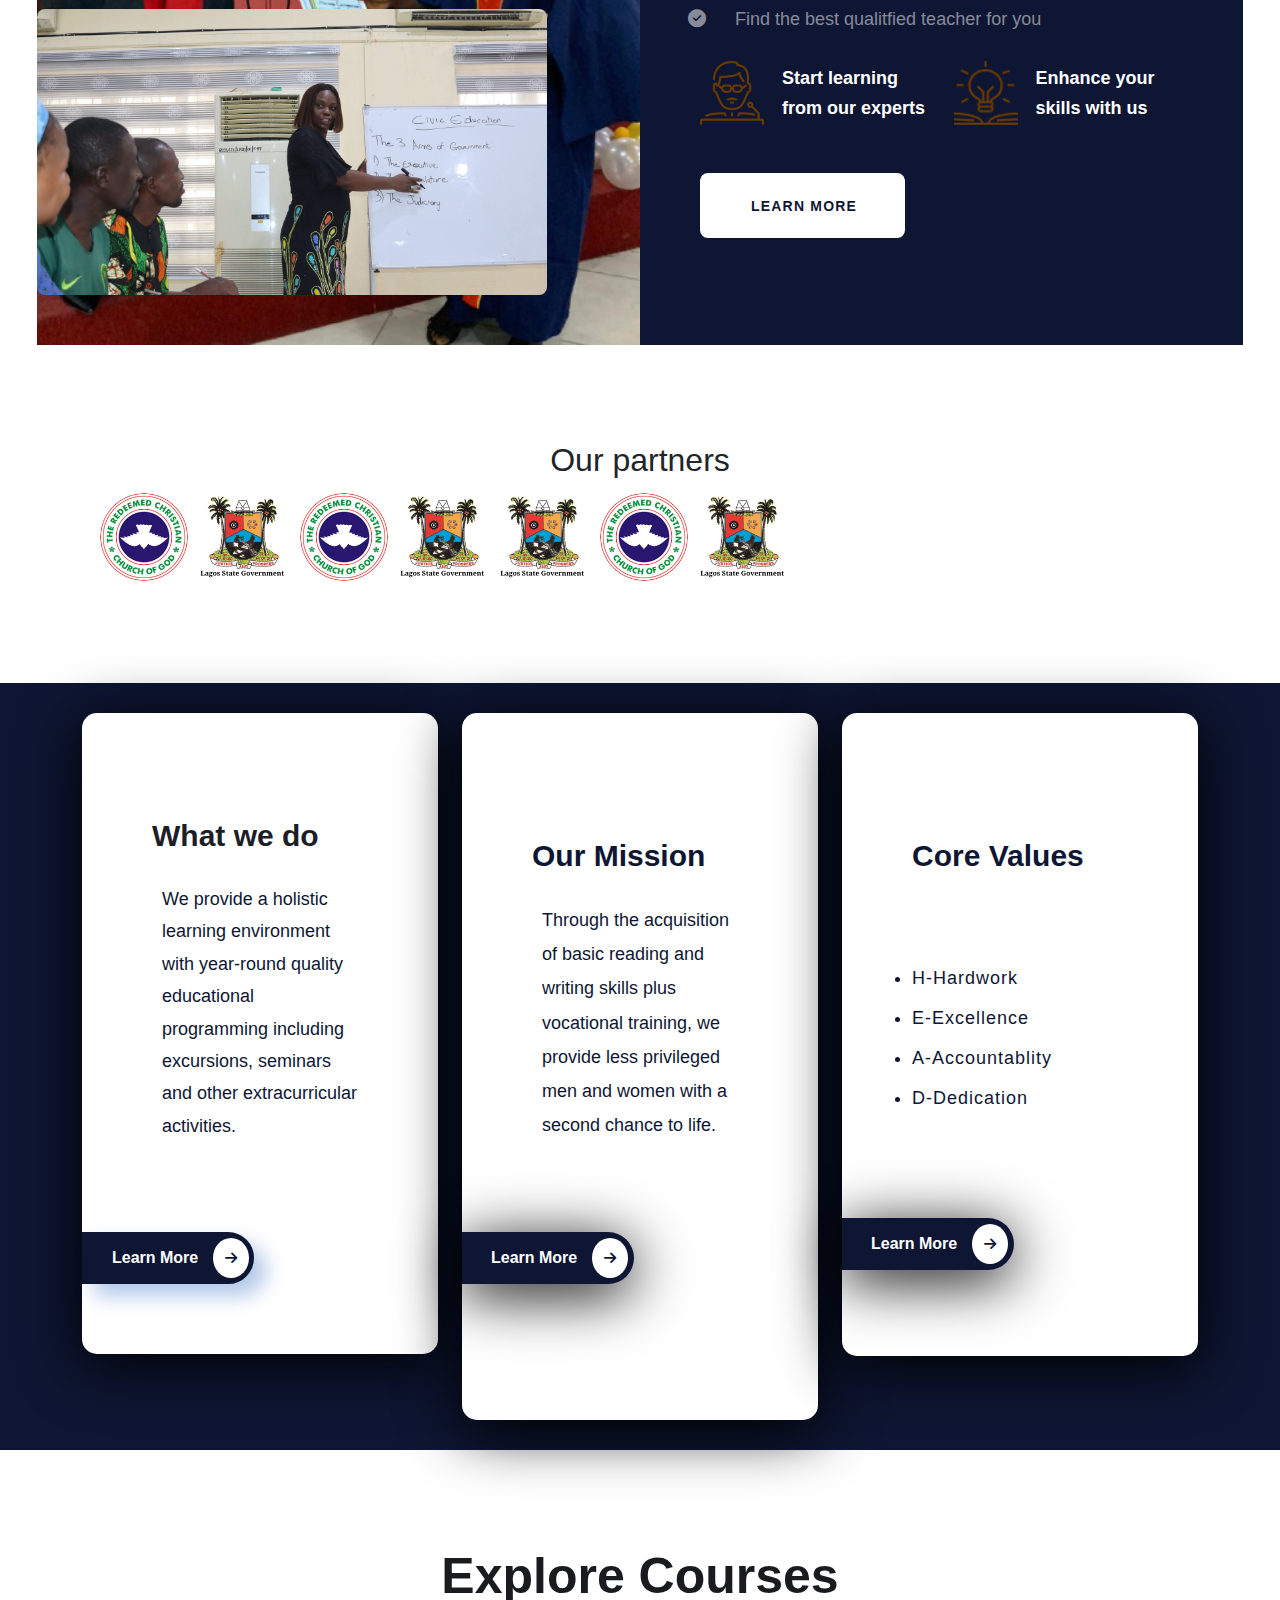
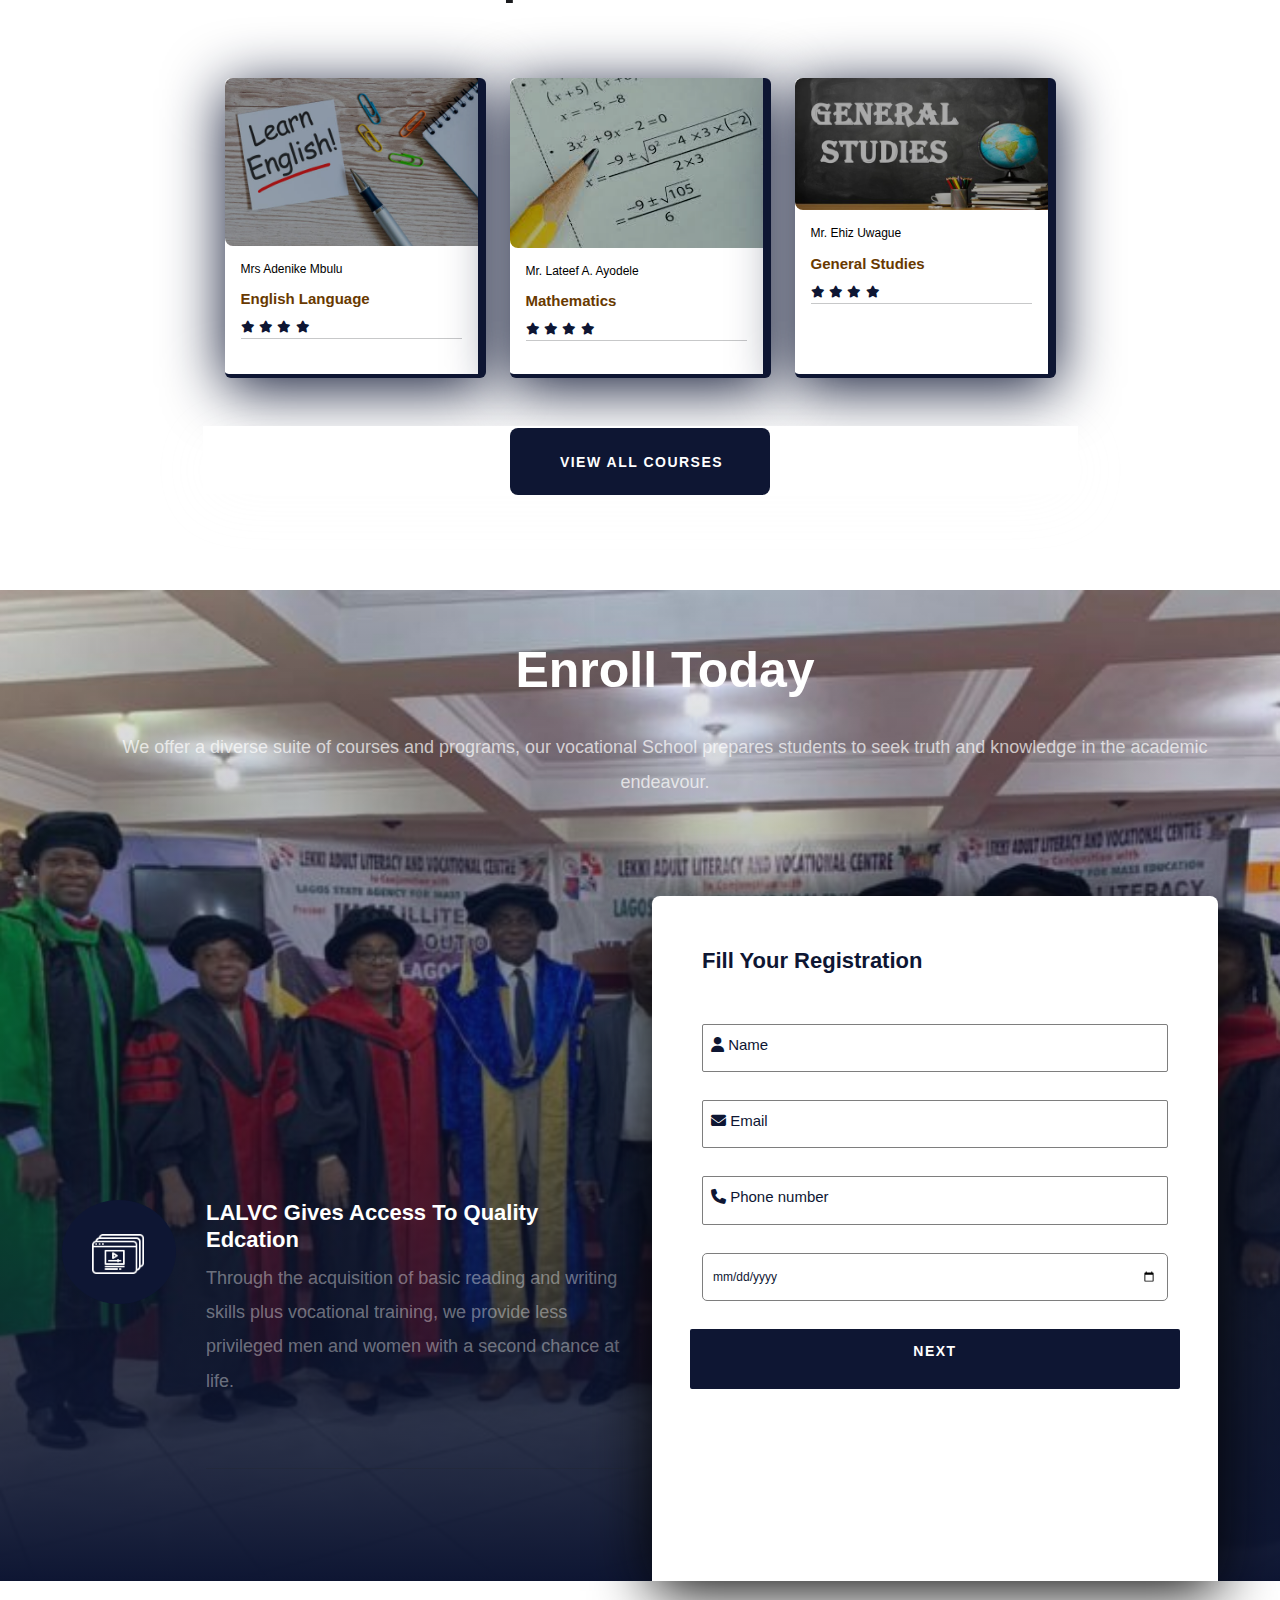
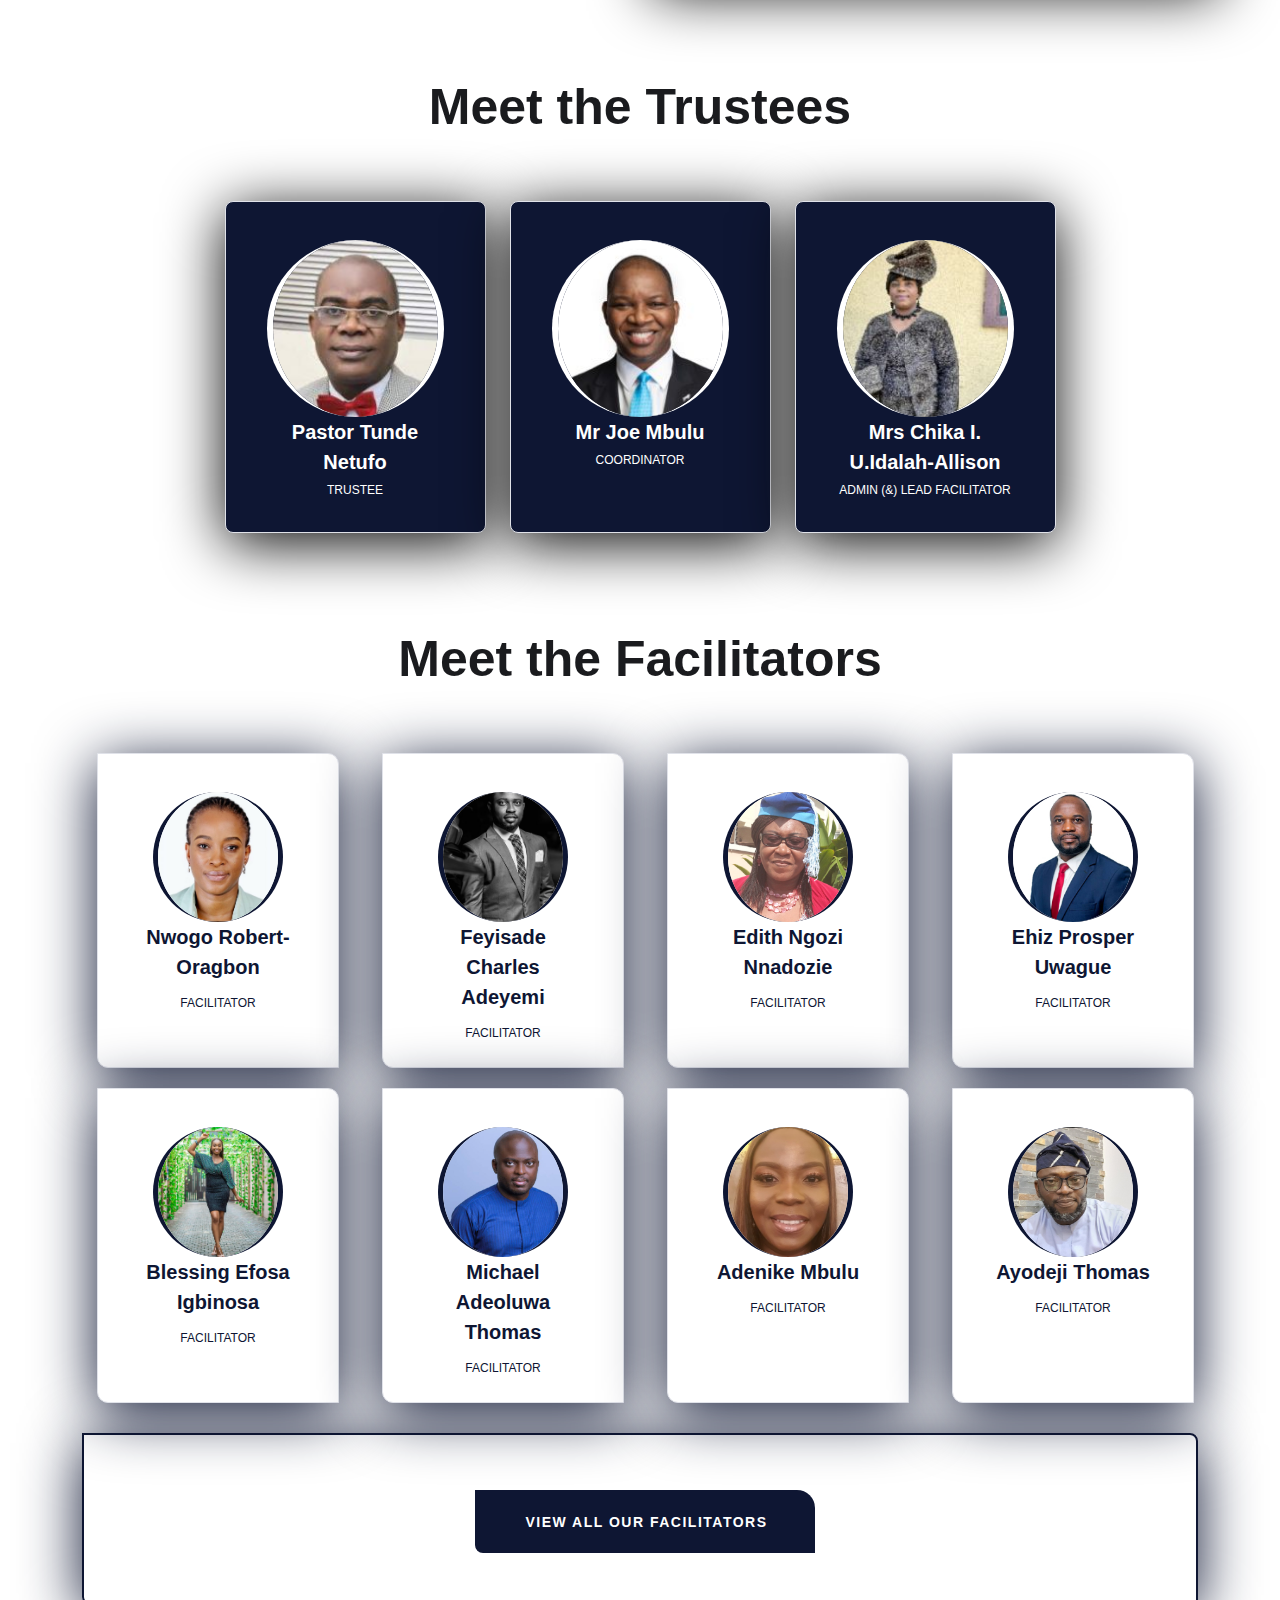
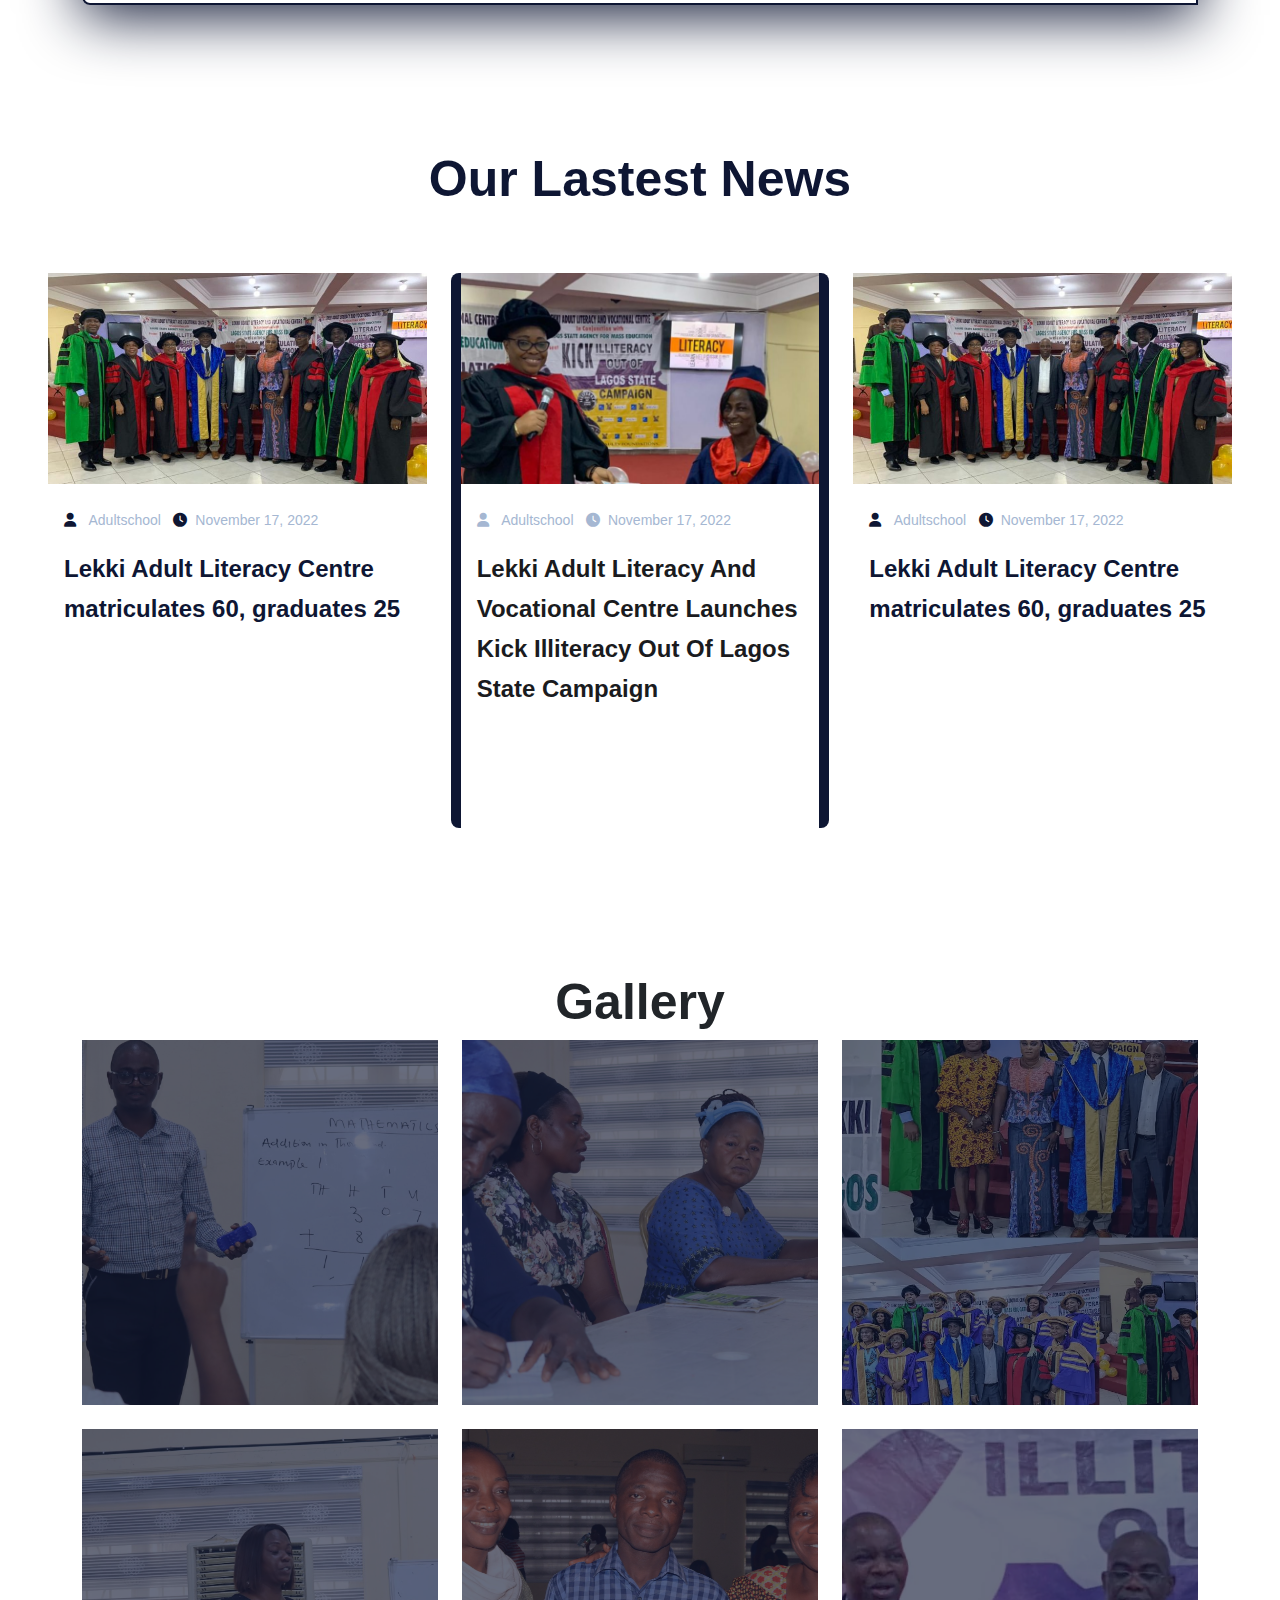
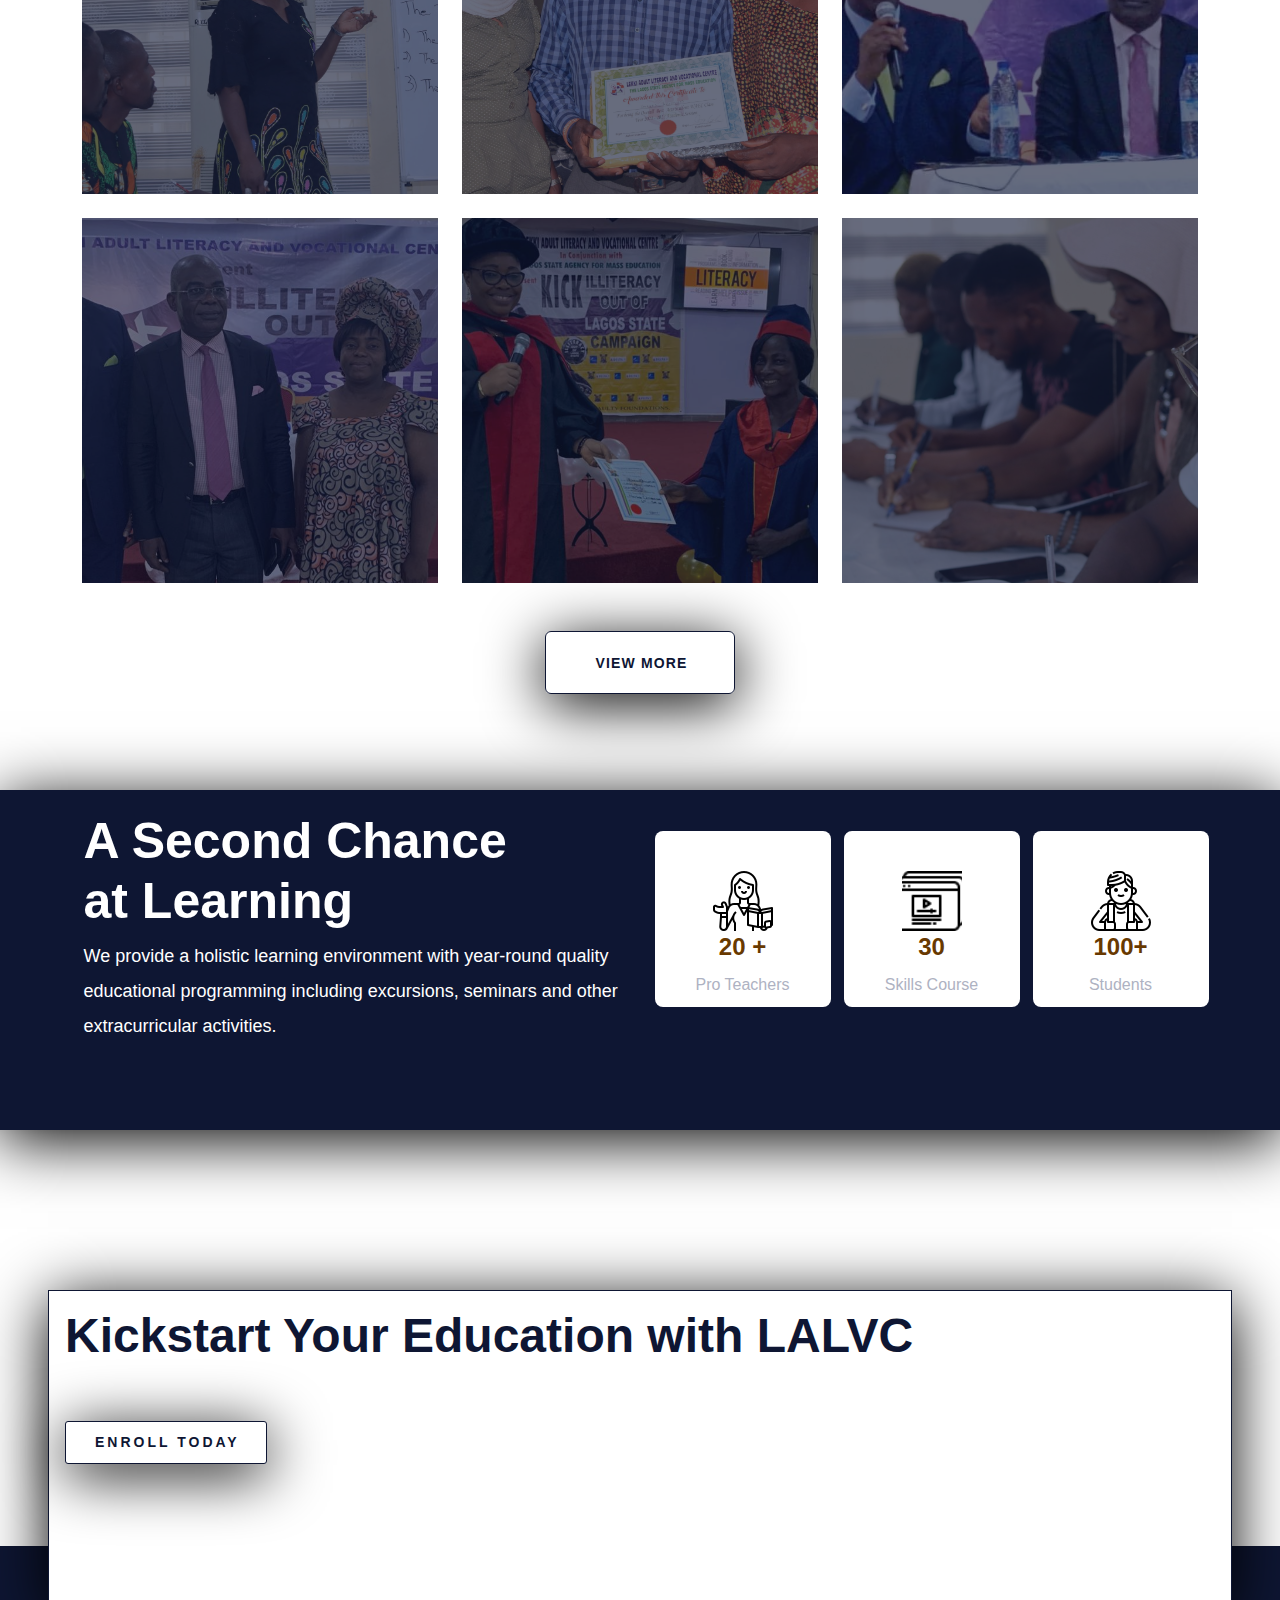
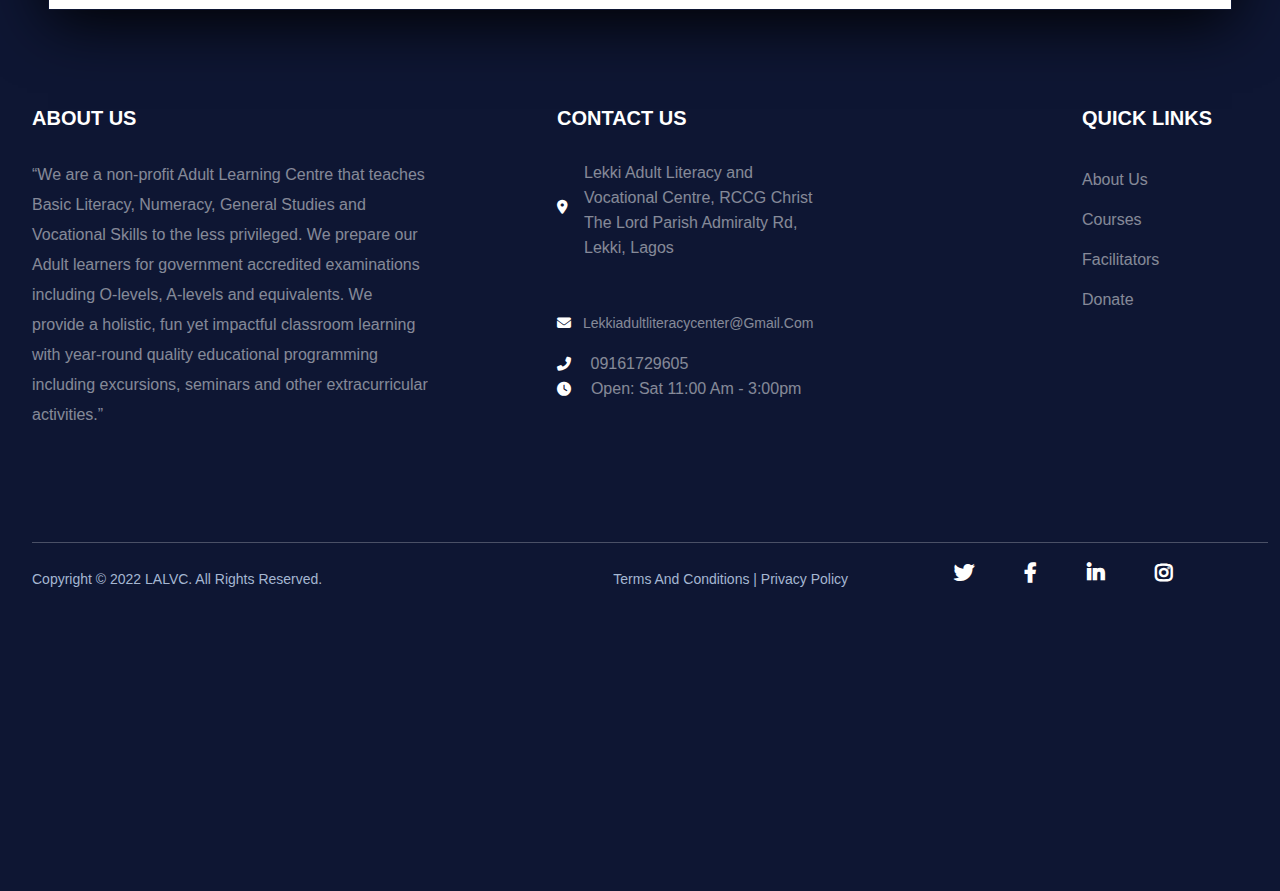
==== commit 944a350d: "updated" ====
--- a/index.html
+++ b/index.html
@@ -72,26 +72,13 @@
     <!-- navbar-section -->
     <nav class="navbar navbar-expand-lg bg-white">
       <div class="container-fluid">
-        <a class="navbar-brand for-small-view"  href="#"><img src="images/adult_schoolng-logo.png" alt=""></a>
-       <button class="navbar-toggler for-small-view" type="button" data-bs-toggle="collapse" data-bs-target="#navbarTogglerDemo03"
-         aria-controls="navbarTogglerDemo" aria-expanded="false" aria-label="Toggle navigation">
-         <span class="fa fa-bars" ></span>
-       </button>
-     <div class="d-lg-none d-block nav-logo-section text-center">
-        <div class="nav_logo">
-           <a class="navbar-brand nav-logo" href="#"> 
-            <img src="images/adult_schoolng-logo.png" alt="" class="logo-nav">
-          </a>
-          </div>
-
-        <a class="navbar-toggler " type="button" data-bs-toggle="collapse" data-bs-target="#navbarTogglerDemo03"
-          aria-controls="navbarTogglerDemo" aria-expanded="false" aria-label="Toggle navigation">
-          <span class="fa fa-bars  mx-auto" onclick="iconChange(this)"></span>
-     </a>
-
-     </div>
+        <a class="navbar-brand"  href="#"><img src="images/adult_schoolng-logo.png" alt=""></a>
+        <a class="navbar-toggler text-center" type="button" data-bs-toggle="collapse" data-bs-target="#navbarTogglerDemo03"
+        aria-controls="navbarTogglerDemo" aria-expanded="false" aria-label="Toggle navigation">
+        <span class="fa fa-bars" onclick="iconChange(this)"></span>
+   </a>
         <div class="collapse navbar-collapse text-lg-center" id="navbarTogglerDemo03">
-          <ul class="navbar-nav bg-white text-center mb-2 mb-lg-0 d-flex justify-content-center">
+          <ul class="navbar-nav  text-center mb-2 mb-lg-0 d-flex justify-content-center">
              <li class="nav-item">
               <a class="nav-link active" aria-current="page" href="index.html">Home</a>
             </li>
@@ -170,7 +157,7 @@
   <!-- about-section -->
   <section id="about">
     <div class="container-fluid">
-      <div class="row justify-content-center about_section_content gx-0">
+      <div class="row justify-content-center about_section_content gx-0 gy-3">
         <div class="col-lg-6 about-first-section-item">
           <img src="images/about_bg-section.jpg" class="d-block">
           <div class="about-section-empty d-none d-lg-block"><img src="images/about-item.jpg" alt=""></div>
@@ -182,7 +169,7 @@
             Lekki Adult Literacy & Vocational Centre is a school of continuing education with a unique curriculum to
             provide life-long skills to young hearted individuals.
           </p>
-          <p class="mb-0 pb-0"><span><i class="fa fa-check-circle me-4"></i></span> Find the best qualitfied teacher for
+          <p class="mb-0 pb-0 text-white-50"><span><i class="fa fa-check-circle me-4"></i></span> Find the best qualitfied teacher for
             you</p>
           <div class="container">
             <div class="row pt-lg-4">
@@ -199,7 +186,7 @@
                 </div>
               </div>
               <div class="mt-5">
-                <button class="btn about_more_btn">Learn More</button>
+                <button class="btn about_more_btn" style="color: #0e1633;">Learn More</button>
               </div>
             </div>
           </div>
@@ -210,7 +197,7 @@
 
   <!-- partner-carousel-section -->
   <section id="carousel-section">
-    <div class="container">
+    <div class="container text-center">
 
       <div class="row justify-content-center text-center">
         <div class="col-lg-10">
@@ -221,6 +208,7 @@
       <!-- owl-carousel -->
      <div class="row justify-content-center mx-auto">
       <div class="owl-carousel owl-theme">
+      <div class="owl">
         <div class="item">
           <div class="item-img">
             <img src="images/redeem.png" alt="" class="owl-image">
@@ -234,6 +222,11 @@
         <div class="item">
           <div class="item-img">
             <img src="images/redeem.png" alt="">
+          </div>
+        </div>
+        <div class="item">
+          <div class="item-img">
+            <img src="images/Lagos-State-Government.-180x180.png" alt="">
           </div>
         </div>
         <div class="item">
@@ -246,6 +239,13 @@
             <img src="images/redeem.png" alt="">
           </div>
         </div>
+        <div class="item">
+          <div class="item-img">
+            <img src="images/Lagos-State-Government.-180x180.png" alt="">
+          </div>
+        </div>
+
+      </div>
       </div>
      </div>
     </div>
@@ -376,10 +376,10 @@
     </div>
   </section>
 
-  <section id="eroll-section" class="enroll-section-item">
+  <section id="eroll-section" class="enroll-section-item pb-0">
       <div class="container-fluid">
-    <div class="row">
-      <div class="col-lg-6">
+    <div class="row justify-content-center text-center">
+      <div class="col-lg-12">
         <h2 class="text text-white">Enroll Today</h2>
         <p class="para">
           We offer a diverse suite of courses and programs, our vocational School prepares students to seek truth and
@@ -387,55 +387,56 @@
         </p>
       </div>
     </div>
+    <div class="row justify-content-center mt-5 pt-5 pb-0">
+      <div class="col-lg-6 lalvc d-none d-lg-block">
+        <div class="d-flex">
+          <!-- <span class="mt-4 llw"><i class="fa fa-photo-film"></i></span> -->
+          <span><img src="images/icon-education.png" alt="" class="mt-4 llw"></span>
+          <div>
+            <h2 class="mb-2">LALVC Gives Access To Quality Edcation</h2>
+            <p>
+              Through the acquisition of basic reading and writing skills plus vocational training, we provide less
+              privileged men and women with a second chance at life.
+            </p>
+            <hr>
+          </div>
+        </div>
+      </div>
+      <div class="col-lg-6">
+        <div class="eroll_sign-up">
+          <h6>Fill Your Registration</h6>
+        <!-- <div class="divider-hr mx-auto"></div> -->
+        <form class="row justify-content-center mt-lg-5">
+          <div class="col-lg-6 input-group mb-2 col-12">
+            <input type="text" id="name" style="border-radius: 2px 2px 2px 2px;" required>
+            <label for="name"><span><i class="fa-solid fa-user"></i></span> Name</label>
+          </div>
+          <div class="col-lg-12 input-group mb-2 col-12">
+            <input type="email" id="email" style="border-radius: 2px 2px 2px 2px;" required>
+            <label for="email"><span><i class="fa-solid fa-envelope"></i></span> Email</label>
+          </div>
+          <div class="col-lg-6 input-group mb-2 col-12">
+            <input type="number" id="number" style="border-radius: 2px 2px 2px 2px;" required>
+            <label for="number"><span><i class="fa-solid fa-phone"></i></span> Phone number</label>
+          </div>
+          <div class="col-lg-6 input-group mb-2 col-12">
+            <input type="date" id="date" placeholder="Date of birth" style="border-radius: 5px 5px 5px 5px;" required>
+            <label for="date"></label>
+          </div>
+          <div id="submit">
+            <button type="submit" class="btn-submit fw-bold pt-1">Next</button>
+          </div>
+        </form>
+        </div>
+      </div>
+    </div>
   </div>
   </section>
 
   <!-- eroll-section -->
   <section id="form-section" class="mt-0">
     <div class="container">
-      <div class="row">
-        <div class="col-lg-6 lalvc d-none d-lg-block">
-          <div class="d-flex">
-            <!-- <span class="mt-4 llw"><i class="fa fa-photo-film"></i></span> -->
-            <span><img src="images/icon-education.png" alt="" class="mt-4 llw"></span>
-            <div>
-              <h2 class="mb-2">LALVC Gives Access To Quality Edcation</h2>
-              <p>
-                Through the acquisition of basic reading and writing skills plus vocational training, we provide less
-                privileged men and women with a second chance at life.
-              </p>
-              <hr>
-            </div>
-          </div>
-        </div>
-        <div class="col-lg-5">
-          <div class="eroll_sign-up">
-            <h6>Fill Your Registration</h6>
-          <!-- <div class="divider-hr mx-auto"></div> -->
-          <form class="row justify-content-center mt-lg-5">
-            <div class="col-lg-6 input-group">
-              <input type="text" id="name" style="border-radius: 5px 5px 5px 5px;" required>
-              <label for="name"><span><i class="fa-solid fa-user"></i></span> Name</label>
-            </div>
-            <div class="col-lg-12 input-group">
-              <input type="email" id="email" style="border-radius: 5px 5px 5px 5px;" required>
-              <label for="email"><span><i class="fa-solid fa-envelope"></i></span> Email</label>
-            </div>
-            <div class="col-lg-6 input-group">
-              <input type="number" id="number" style="border-radius: 5px 5px 5px 5px;" required>
-              <label for="number"><span><i class="fa-solid fa-phone"></i></span> Phone number</label>
-            </div>
-            <div class="col-lg-6 input-group">
-              <input type="date" id="date" placeholder="Date of birth" style="border-radius: 5px 5px 5px 5px;" required>
-              <label for="date"></label>
-            </div>
-            <div id="submit">
-              <button type="submit" class="btn-submit fw-bold">Next</button>
-            </div>
-          </form>
-          </div>
-        </div>
-      </div>
+     
     </div>
   </section>
 
@@ -714,10 +715,10 @@
   </section>
 
   <!-- Education-section -->
-  <section id="education-section" class="container-fluid p-5">
+  <section id="education-section" class="container-fluid p-lg-5">
       <div class="row justify-content-center">
         <div class="col-lg-12">
-          <div class=" education">
+          <div class=" education p-3">
             <h1><strong>Kickstart Your Education with LALVC</strong></h1>
             <button class="btn btn_enroll mt-lg-5 mt-2" type="button">Enroll Today</button>
           </div>
@@ -792,15 +793,15 @@
           </div>
         </div>
         <hr>
-        <div class="row">
+        <div class="row foo">
           <div class="col-lg-4">
             <p class="pt-2"><small>Copyright © 2022 LALVC. All Rights Reserved.</small></p>
           </div>
-          <div class="col-lg-4 text-lg-end pt-2">
+          <div class="col-lg-4 text-lg-end pt-lg-2">
             <p><small>Terms and Conditions | Privacy Policy</small></p>
           </div>  
           <div class="col-lg-4">
-            <ul class="pt-1 d-flex icon-footer">
+            <ul class="pt-lg-1 d-flex icon-footer">
               <li><a href="#"><i class="fa-brands fa-twitter fw-bold"></i></a></li>
               <li><a href="#"><i class="fab fa-facebook-f"></i></a></li>
               <li><a href="#"><i class="fab fa-linkedin-in"></i></a></li>
--- a/css _folder/style.css
+++ b/css _folder/style.css
@@ -56,16 +56,20 @@
     height: auto;
   
 }
-.main_nav_section{
+.owl{
+    display: flex;
+    /* overflow: hidden; */
+}
+.main_nav_section,.owl{
       animation:  slide 7s infinite linear;
 }
-.main_nav_section:hover{
+.main_nav_section:hover, .owl:hover{
     animation-play-state: paused;
 }
 
 @keyframes slide {
     0% {
-      transform: translateX(0);
+      transform: translateX(0%)
     }
     100% {
       transform: translateX(-50%);
@@ -205,9 +209,12 @@
     color: #1c1e27;
 }
  .owl-carousel .item-img{
-    width: 200px;
-    margin-left: auto;
-    margin-right: auto;
+    width: 100px;
+    display: flex;
+    justify-content: center;
+    text-align: center;
+    /* margin-left: auto;
+    margin-right: auto; */
 }
 .jerry{
    transform: translateY(-70px);
@@ -399,33 +406,33 @@
 
 /* enroll-section-item */
 .enroll-section-item {
-    background: linear-gradient(rgba(28, 30, 28, 0.60), rgba(28, 30, 28, 0.60)), url("../images/enroll_for\ now.jpeg");
+    background: linear-gradient(rgba(14, 22, 51, 0), rgba(14, 22, 51,1)), url("../images/enroll_for\ now.jpeg");
     background-repeat: no-repeat;
     background-size: cover;
     background-position: center;
-    height: 411px;
-    width: 100%;
+    height: auto;
     /* transition: background 0.3s, border-radius 0.3s, opacity 0.3s
         background-color: #ffffff;
         border-radius: 5px 5px 5px 5px;
     /* height: 54px; */
     padding: 10px;
     outline: 0;
+    padding-bottom: 0;
 }
 
 .lalvc {
-    padding-top: 10px;
+    padding-top: 19em;
 }
 
 .lalvc h2 {
-    color: #1a1b1e;
+    color: #fff;
     font-weight: 900;
     font-family: "Red Hat Display", sans-serif;
     font-size: 22px;
 }
 
 .lalvc p {
-    color: #606060;
+    color: rgba(255, 255, 255,0.40);
     font-size: 18px;
     font-weight: 400;
     margin: 0 0 20px;
@@ -434,7 +441,7 @@
 }
 
 .lalvc span {
-    background-color: #683900;
+    background-color: #0e1633;
     height: 104px;
     width: 114px;
     padding: 10px 40px 30px 30px;
@@ -456,8 +463,8 @@
     padding: 10px 40px 10px 40px;
     height: 60px;
     margin: auto;
-    background-color: #683900;
-    border-radius: 8px 8px 8px 8px;
+    background-color: #0e1633;
+    border-radius: 2px 2px 2px 2px;
     text-align: center;
     font-weight: 600;
     margin: 0 50px;
@@ -476,19 +483,16 @@
 input {
     width: 100%;
     line-height: 2.20em;
-    font-size: 15px;
-    min-height: 40px;
+    font-size: 12px;
+    min-height: 44px;
+    padding: 10px;
     /* border: 1px solid #69727d;
     color: #1f2124; */
     vertical-align: middle;
     margin-bottom: 20px;
     background-color: #ffffff;
-    color:#e6e6e6  ;
+    color:#0e1633;
     border: 1px solid #7e7e7e;
-    /* border-radius:8px 8px 8px 8px; */
-    /* flex-grow: 1; */
-    /* padding: 9px 20px; */
-    /* box-sizing: border-box; */
 }
 
 label {
@@ -496,9 +500,9 @@
     top: -0px;
     height: 100%;
     padding-left: 10px;
-    padding-top: 15px;
+    padding-top: 10px;
     font-size: 15px;
-    color: #7e7e7e;
+    color: #0e1633;
 }
 
 input:focus~label {
@@ -526,22 +530,19 @@
 
 .eroll_sign-up {
     /* padding: 54px 60px 50px 60px; */
-    max-width: 100%;
-    width: 440px;
     margin-top: 0;
     padding-top: 0;
-    box-shadow: 0px 10px 60px 0px rgba(0, 0, 0, 0.07);
+    box-shadow: 0px 10px 60px 0px rgb(6, 6, 6);
     background: #fff;
-    border-radius: 8px 8px 8px 8px;
+    border-radius: 8px 8px 0px 0px;
     height: 685px;
     transition: all 0.85s;
     padding: 50px;
-    /* margin: -368px 15px 0px 85px; */
 }
 
 .eroll_sign-up h6 {
-    color: #1a1b1e;
-    /* font-weight: 900; */
+    color: #0e1633;
+    font-weight: 900;
     font-family: "Red Hat Display", sans-serif;
     font-size: 22px;
     line-height: 1.333em;
@@ -782,7 +783,7 @@
 /* Gallery-section */
 .gallery-item {
     position: relative;
-    border-radius: 15px;
+    /* border-radius: 15px; */
     transition: all 0.45s ease-in-out;
     overflow: hidden;
 
@@ -791,13 +792,15 @@
 .gallery-item img {
     width: 365px;
     height: 365px;
-    border-radius: 15px;
+    /* border-radius: 4px; */
     cursor: pointer;
     position: relative;
     overflow: hidden;
     transition: all 0.65s ease-in-out;
     object-fit: cover;
-    /* object-position: top; */
+    scale: 1.3;
+    object-position: top;
+   filter: blur(0px);
 }
 
 .gallery-content-empty-overlay {
@@ -805,22 +808,21 @@
     inset: 0;
     top: 0;
     left: 0;
-    /* border: 15px solid #fff; */
     width: auto;
-    border-radius: 25px;
-    background-color: rgba(0, 0, 0, 0.5);
+    /* border-radius: 25px; */
+    background-color: rgba(14, 22, 51,0.63);
     cursor: pointer;
     height: 100%;
     width: 100%;
-    display: none;
 }
 
 .gallery-item:hover img {
-    scale: 1.2;
+   scale: 1;
+    filter: blur(0.80px);
 }
 
 .gallery-item:hover .gallery-content-empty-overlay {
-    display: block;
+    background-color: rgba(14, 22, 51,0);
 }
 
 .gallery-btn {
@@ -1272,6 +1274,7 @@
     }
 
     .about_more_btn {
+        background-color: #fff;
         border: 2px solid #fff;
         line-height: 1.2em;
         letter-spacing: 1.2px;
@@ -1298,17 +1301,15 @@
 
     /* .enroll-section-item */
     .enroll-section-item {
-    padding: 100px 50px;
-}
-    #eroll-section {
-        position: relative;
-    }
+    padding: 50px 50px;
+}
+   
 
     .eroll_sign-up {
-        transform: translateY(-26em);
-        margin-bottom: -20em;
-        margin-left: 110px;
-        margin-bottom: -18em;
+        /* transform: translateY(-26em); */
+        /* margin-bottom: -20em; */
+        /* margin-left: 110px; */
+        /* margin-bottom: -18em; */
         /* position: absolute; */
     }
     #eroll-section .para {
@@ -1550,39 +1551,56 @@
 
     /* make-a-donation */
     .donation_sm{
-        background-color: #371E05;
-        padding: 15px 0;
+        background-color: #0e1633;
+        padding: 6px 0;
         text-align: center;
     }
     .donation_sm h2{
-        color: #F3A333;
+        color: #fff;
         font-size: 18px;
         text-transform: uppercase;
         line-height: 1.3em;
         font-weight: 900;
-    }
-
+        animation:  slide-up 0.90s infinite linear;
+    }
+       
+  .donation_sm h2:hover{
+      animation-play-state: paused;
+  }
+  
+  @keyframes slide-up {
+      0% {
+        transform: translateY(0%)
+      }
+      100% {
+        transform: translateY(-50%);
+      }
+  }
     /* navbar-seciton */
     .navbar{
         transition:border 0.3s, border-radius 0.3s, box-shadow 0.3s;
         padding: 10px 0px 10px 0px;
     }
     .nav-link{
-        text-align: left;
+        text-align: center;
+        color: #0e1633;
+        font-size: 14px;
+        font-weight: 600;
+        border-bottom: 1px solid #0e1633;
     }
     .logo-nav{
-        text-align: center;
-        width: 278px;
+        /* text-align: center; */
+        /* width: 278px; */
         height: 48px;
-        margin: 0 20px 10px 30px ;
+        /* margin: 0 20px 10px 30px ; */
         /* margin-right: auto; */
     }
     .navbar-nav{
-        padding-top: 20px;
         transition: all 0.95s ease-in-out;
-    }
-    .nav-link.active{
-        background-color: #F8F8F8;
+        height: 400px;
+        line-height: 40px;
+        background-color: rgba(255, 255, 255,0.50);
+        box-shadow: 0px 10px 5px 0px #000; 
     }
     .navbar-toggler{
         /* transition: all 5s ease; */
@@ -1591,14 +1609,14 @@
         outline: none;
         border-width: 1px;
     border-radius: 3px;
-    margin: 0 auto;
+    /* margin: 0 auto; */
     background-color: #F8F8F8;
         padding: 10px;
     }
     .navbar-toggler span{
     cursor: pointer;
     border: 0 solid;
-    color: #371E05;
+    color: #0e1633;
     transition: all 0.65s ease-in-out;
     /* position: relative; */
     }
@@ -1610,8 +1628,21 @@
         display: block;
     }
     /* hero-section */
+    .btn_enroll{
+       display: flex;
+       justify-content: center;
+       margin-left: auto;
+       margin-right: auto;
+    }
+    .about_more_btn{
+        color: #0e1633;
+    }
     #hero {
         height: 742px;
+        background: linear-gradient(to top ,rgba(14, 22, 51,0.80), rgba(14, 22, 51,1)), url("../images/hero-1_bg.jpg");
+        background-repeat: no-repeat;
+        background-size: cover;
+        background-position: center;
         background-attachment: none;
         padding-top: 3em;
     }
@@ -1680,7 +1711,7 @@
     .skill-item h6,
     .expert-item h6,
     .certificate-item h6 {
-        color: #1a1b1e;
+        color: #0e1633;;
         font-size: 16px;
         font-weight: 700;
     }
@@ -1688,9 +1719,9 @@
     .skill-item p,
     .expert-item p,
     .certificate-item p {
-        color: #757783;
+        color: #0e1633;
         font-size: 16px;
-        font-weight: 400;
+        font-weight: 500;
     }
 
     .ski-ex-cer {
@@ -1761,7 +1792,7 @@
     #what-we-do .learn-btn .btn-learn {
         color: #FFFFFF;
         box-shadow: 12px 12px 20px 0px rgba(0, 72, 176, 0.3);
-        background-color: #f3a333;
+        background-color: #0e1633;
         transition: all 0.3s linear;
         text-align: left;
         /* margin: 40px 0 0 -70px; */
@@ -1785,9 +1816,9 @@
         margin: -50px 0 0 -30px;
     } */
 .partner-item .learn-btn .btn-learn {
-    color: #F3a333;
+    color: #fff;
     box-shadow: 12px 12px 20px 0px rgba(0, 72, 176, 0.3);
-    background-color: #fff;
+    background-color: #0e1633;
     transition: all 0.3s linear;
     text-align: left;
     border-radius: 0 40px 40px 0;
@@ -1832,7 +1863,6 @@
 
 /* enroll-section-item */
 .enroll-section-item{
-    height: 282px;
     padding: 60px 5px 40px 20px;
 }
 .enroll-section-item .text{
@@ -1853,21 +1883,24 @@
     box-shadow: 0px 10px 60px 0px rgba(0, 0, 0, 0.07);
     background: #fff;
     border-radius: 8px 8px 8px 8px;
-    height: 685px;
+    /* height: 685px; */
     transition: all 0.85s;
 }
 .eroll_sign-up h6{
     font-size: 22px;
-  color: #1a1b1e;
+  color: #0e1633;
   font-weight: 700;
 }
 .eroll_sign-up{
     height: auto;
+    background: rgba(255, 255, 255,0.60);
+    box-shadow: 0px 10px 60px 0px rgba(0, 0, 0, 0.07);
+    padding: 20px;
 }
 /* facilatator */
 #facilatator h2, #trutees h2, .enroll-section-item .text{
     font-size: 28px;
-    color: #1a1b1e;
+    color: #0e1633;
     font-weight: 900;
     line-height: 1.3em;
     padding-bottom: 0;
@@ -1890,14 +1923,36 @@
         height: auto;
     }
 
+    /* education  */
+    .education h1{
+        text-align: center;
+        margin-bottom: 4em;
+    }
+
     /* footer-section */
     #footer-section {
         height: auto;
     }
+    .icon-footer{
+        gap: 20px;
+        text-align: left;
+        padding: 0;
+    }
+    .foo p{
+        font-size: 12px;
+    }
+    .icon-footer li a{
+        text-align: left;
+        padding: 0;
+    }
    .owl-carousel .item-img{
-        width: 100px;
-    }
-
+        width: 50px;
+    }
+
+    .gallery-btn{
+        background-color: #0e1633;
+        color: #fff;
+    }
 
     /* eroll-section */
     #eroll-section.lalvc {
